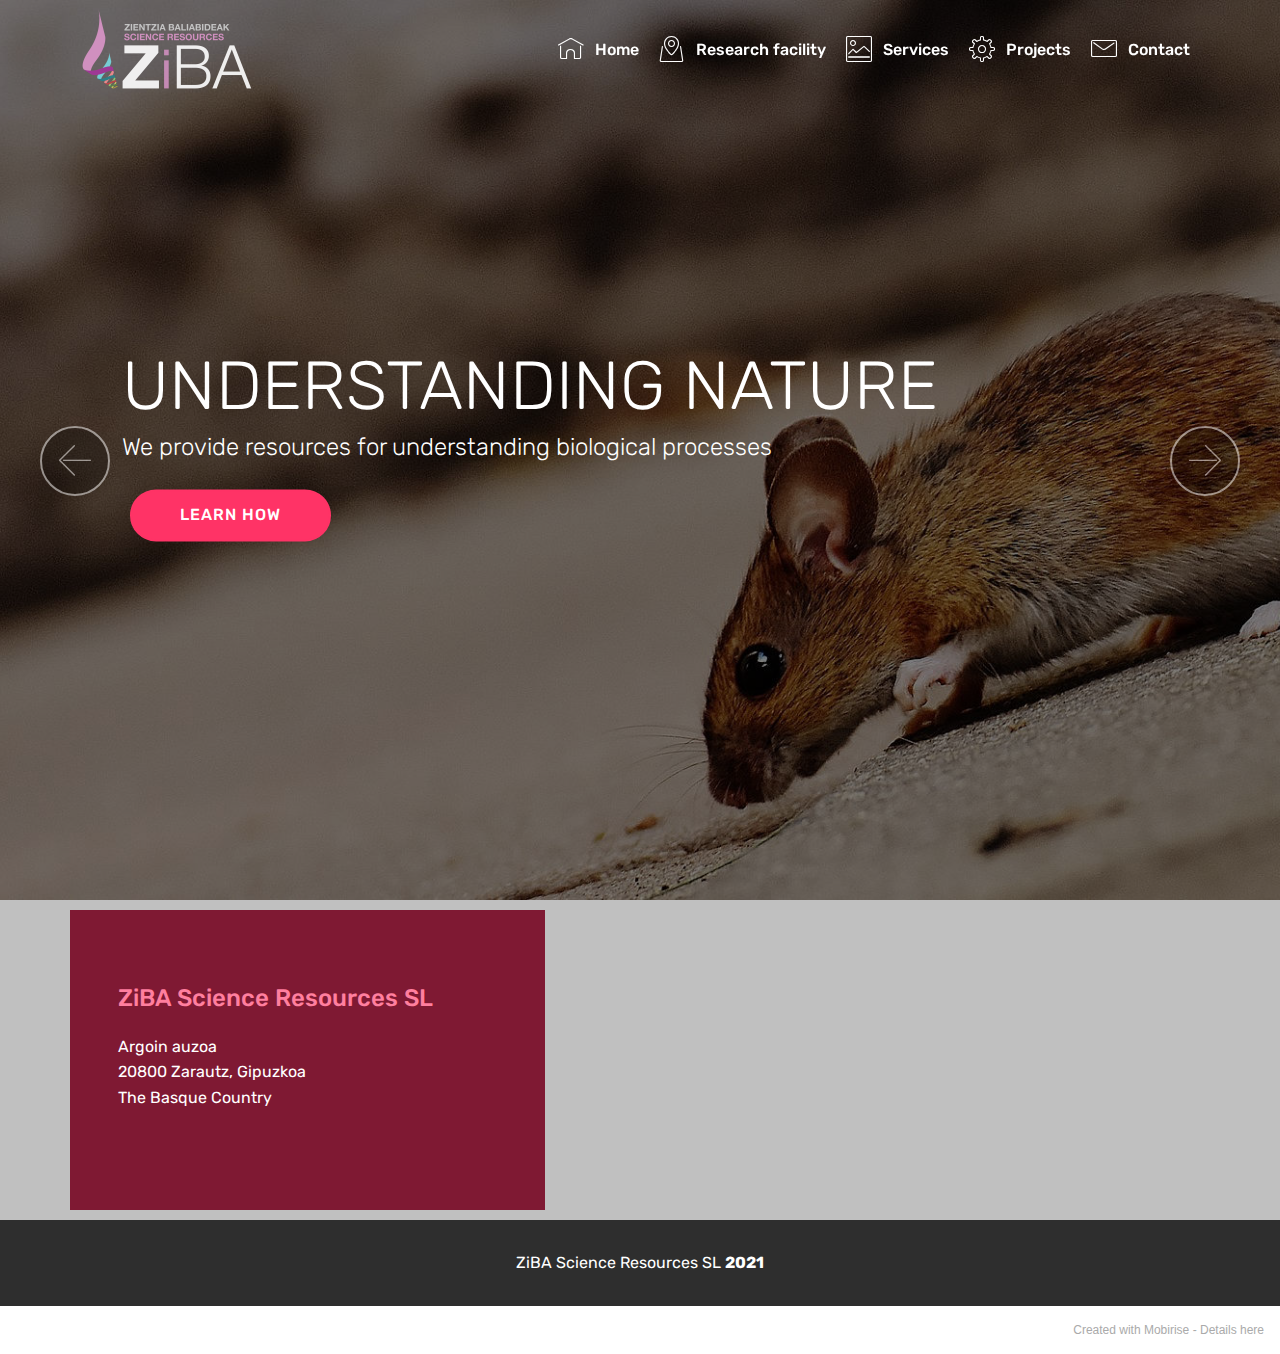
==== index.html @ 50773ea1 "First commit" ====
<!DOCTYPE html>
<html  >
<head>
  <!-- Site made with Mobirise Website Builder v5.5.2, https://mobirise.com -->
  <meta charset="UTF-8">
  <meta http-equiv="X-UA-Compatible" content="IE=edge">
  <meta name="generator" content="Mobirise v5.5.2, mobirise.com">
  <meta name="viewport" content="width=device-width, initial-scale=1, minimum-scale=1">
  <link rel="shortcut icon" href="assets/images/logo-zuria-1-348x166.png" type="image/x-icon">
  <meta name="description" content="">
  
  
  <title>Home</title>
  <link rel="stylesheet" href="assets/web/assets/mobirise-icons/mobirise-icons.css">
  <link rel="stylesheet" href="assets/bootstrap/css/bootstrap.min.css">
  <link rel="stylesheet" href="assets/bootstrap/css/bootstrap-grid.min.css">
  <link rel="stylesheet" href="assets/bootstrap/css/bootstrap-reboot.min.css">
  <link rel="stylesheet" href="assets/tether/tether.min.css">
  <link rel="stylesheet" href="assets/dropdown/css/style.css">
  <link rel="stylesheet" href="assets/socicon/css/styles.css">
  <link rel="stylesheet" href="assets/theme/css/style.css">
  <link rel="preload" href="https://fonts.googleapis.com/css?family=Rubik:300,400,500,600,700,800,900,300i,400i,500i,600i,700i,800i,900i&display=swap" as="style" onload="this.onload=null;this.rel='stylesheet'">
  <noscript><link rel="stylesheet" href="https://fonts.googleapis.com/css?family=Rubik:300,400,500,600,700,800,900,300i,400i,500i,600i,700i,800i,900i&display=swap"></noscript>
  <link rel="preload" as="style" href="assets/mobirise/css/mbr-additional.css"><link rel="stylesheet" href="assets/mobirise/css/mbr-additional.css" type="text/css">
  
  
  
  
</head>
<body>

<!-- Analytics -->
<!-- Global site tag (gtag.js) - Google Analytics -->
<script async src="https://www.googletagmanager.com/gtag/js?id=UA-2417707-12"></script>
<script>
  window.dataLayer = window.dataLayer || [];
  function gtag(){dataLayer.push(arguments);}
  gtag('js', new Date());

  gtag('config', 'UA-2417707-12');
</script>
<!-- /Analytics -->


  
  <section class="menu cid-rLK4bLpRBN" once="menu" id="menu1-3">

    

    <nav class="navbar navbar-expand beta-menu navbar-dropdown align-items-center navbar-fixed-top navbar-toggleable-sm bg-color transparent">
        <button class="navbar-toggler navbar-toggler-right" type="button" data-toggle="collapse" data-target="#navbarSupportedContent" aria-controls="navbarSupportedContent" aria-expanded="false" aria-label="Toggle navigation">
            <div class="hamburger">
                <span></span>
                <span></span>
                <span></span>
                <span></span>
            </div>
        </button>
        <div class="menu-logo">
            <div class="navbar-brand">
                <span class="navbar-logo">
                    <a href="index.html">
                         <img src="assets/images/logo-zuria-1-348x166.png" alt="Mobirise" title="" style="height: 5.2rem;">
                    </a>
                </span>
                
            </div>
        </div>
        <div class="collapse navbar-collapse" id="navbarSupportedContent">
            <ul class="navbar-nav nav-dropdown nav-right" data-app-modern-menu="true"><li class="nav-item">
                    <a class="nav-link link text-white display-4" href="index.html">
                        <span class="mbri-home mbr-iconfont mbr-iconfont-btn"></span>
                        Home</a>
                </li><li class="nav-item">
                    <a class="nav-link link text-white display-4" href="facility.html"><span class="mbri-map-pin mbr-iconfont mbr-iconfont-btn"></span>
                        
                        Research facility</a>
                </li><li class="nav-item"><a class="nav-link link text-white display-4" href="services.html"><span class="mbri-photo mbr-iconfont mbr-iconfont-btn"></span>
                        
                        Services</a></li><li class="nav-item"><a class="nav-link link text-white display-4" href="projects.html"><span class="mbri-setting3 mbr-iconfont mbr-iconfont-btn"></span>
                        
                        Projects</a></li><li class="nav-item"><a class="nav-link link text-white display-4" href="contact.html"><span class="mbri-letter mbr-iconfont mbr-iconfont-btn"></span>
                        
                        Contact</a></li></ul>
            
        </div>
    </nav>
</section>

<section class="carousel slide cid-sarHE4DyPq" data-interval="false" id="slider1-5">

    

    <div class="full-screen"><div class="mbr-slider slide carousel" data-keyboard="false" data-bs-keyboard="false" data-ride="false" data-bs-ride="false" data-interval="8000" data-bs-interval="8000" data-bs-pause="true" data-pause="true"><div class="carousel-inner" role="listbox"><div class="carousel-item slider-fullscreen-image active" data-bg-video-slide="false" style="background-image: url(assets/images/mbr-1920x934.jpg);"><div class="container container-slide"><div class="image_wrapper"><div class="mbr-overlay"></div><img src="assets/images/mbr-1920x934.jpg" alt="" title=""><div class="carousel-caption justify-content-center"><div class="col-10 align-left"><h2 class="mbr-fonts-style display-1">UNDERSTANDING NATURE</h2><p class="lead mbr-text mbr-fonts-style display-5">We provide resources for understanding biological processes</p><div class="mbr-section-btn" buttons="0"><a class="btn display-4 btn-secondary" href="projects.html">LEARN HOW</a> </div></div></div></div></div></div><div class="carousel-item slider-fullscreen-image" data-bg-video-slide="false" style="background-image: url(assets/images/mbr-1920x1178.jpg);"><div class="container container-slide"><div class="image_wrapper"><div class="mbr-overlay"></div><img src="assets/images/mbr-1920x1178.jpg" alt="" title=""><div class="carousel-caption justify-content-center"><div class="col-10 align-left"><h2 class="mbr-fonts-style display-1">CONSERVING BIODIVERSITY</h2><p class="lead mbr-text mbr-fonts-style display-5">We develop solutions to improve nature management practices</p><div class="mbr-section-btn" buttons="0"><a class="btn display-4 btn-primary" href="projects.html">LEARN HOW</a> </div></div></div></div></div></div><div class="carousel-item slider-fullscreen-image" data-bg-video-slide="false" style="background-image: url(assets/images/mbr-1920x1280.jpg);"><div class="container container-slide"><div class="image_wrapper"><div class="mbr-overlay"></div><img src="assets/images/mbr-1920x1280.jpg" alt="" title=""><div class="carousel-caption justify-content-center"><div class="col-10 align-left"><h2 class="mbr-fonts-style display-1">ADDRESSING GLOBAL CHALLENGES</h2><p class="lead mbr-text mbr-fonts-style display-5">We research to find novel solutions to address societal priorities&nbsp;</p><div class="mbr-section-btn" buttons="0"><a class="btn display-4 btn-success" href="projects.html">LEARN HOW</a> </div></div></div></div></div></div></div><a data-app-prevent-settings="" class="carousel-control carousel-control-prev" role="button" data-slide="prev" data-bs-slide="prev" href="#slider1-5"><span aria-hidden="true" class="mbri-left mbr-iconfont"></span><span class="sr-only visually-hidden">Previous</span></a><a data-app-prevent-settings="" class="carousel-control carousel-control-next" role="button" data-slide="next" data-bs-slide="next" href="#slider1-5"><span aria-hidden="true" class="mbri-right mbr-iconfont"></span><span class="sr-only visually-hidden">Next</span></a></div></div>

</section>

<section class="contacts4 cid-sasXMfZboH" id="contacts4-v">

    

    <div class="main_wrapper">
        <div class="b_wrapper">
            <div class="container">
                <div class="row">
                    <div class="col-12 col-md-5 p-0">
                        <div class="block p-5">
                            <div class="block_wrapper">
                                <h4 class="align-left mbr-fonts-style pb-4 m-0 display-5">ZiBA Science Resources SL</h4>
                                <p class="mbr-text align-left mbr-fonts-style pb-4 m-0 display-7">Argoin auzoa<br>20800 Zarautz, Gipuzkoa<br>The Basque Country</p>
                                
                            </div>
                        </div>
                    </div>
                </div>
            </div>
        </div>
        <!--Map-->
        <div class="google-map"><iframe frameborder="0" style="border:0" src="https://snazzymaps.com/embed/260809" allowfullscreen=""></iframe></div>
    </div>
</section>

<section once="footers" class="cid-rLK3A99JQ7" id="footer7-0">

    

    

    <div class="container">
        <div class="media-container-row align-center mbr-white">
            
            
            <div class="row row-copirayt">
                <p class="mbr-text mb-0 mbr-fonts-style mbr-white align-center display-7">ZiBA Science Resources SL&nbsp;<strong>2021</strong></p>
            </div>
        </div>
    </div>
</section><section style="background-color: #fff; font-family: -apple-system, BlinkMacSystemFont, 'Segoe UI', 'Roboto', 'Helvetica Neue', Arial, sans-serif; color:#aaa; font-size:12px; padding: 0; align-items: center; display: flex;"><a href="https://mobirise.site/i" style="flex: 1 1; height: 3rem; padding-left: 1rem;"></a><p style="flex: 0 0 auto; margin:0; padding-right:1rem;">Created with Mobirise - <a href="https://mobirise.site/m" style="color:#aaa;">Details here</a></p></section><script src="assets/popper/popper.min.js"></script>  <script src="assets/web/assets/jquery/jquery.min.js"></script>  <script src="assets/bootstrap/js/bootstrap.min.js"></script>  <script src="assets/tether/tether.min.js"></script>  <script src="assets/smoothscroll/smooth-scroll.js"></script>  <script src="assets/ytplayer/jquery.mb.ytplayer.min.js"></script>  <script src="assets/vimeoplayer/jquery.mb.vimeo_player.js"></script>  <script src="assets/bootstrapcarouselswipe/bootstrap-carousel-swipe.js"></script>  <script src="assets/dropdown/js/nav-dropdown.js"></script>  <script src="assets/dropdown/js/navbar-dropdown.js"></script>  <script src="assets/touchswipe/jquery.touch-swipe.min.js"></script>  <script src="assets/theme/js/script.js"></script>  <script src="assets/slidervideo/script.js"></script>  
  
  
</body>
</html>
---- assets/web/assets/mobirise-icons/mobirise-icons.css ----
@font-face {
  font-family: 'MobiriseIcons';
  src:  url('mobirise-icons.eot?spat4u');
  src:  url('mobirise-icons.eot?spat4u#iefix') format('embedded-opentype'),
    url('mobirise-icons.ttf?spat4u') format('truetype'),
    url('mobirise-icons.woff?spat4u') format('woff'),
    url('mobirise-icons.svg?spat4u#MobiriseIcons') format('svg');
  font-weight: normal;
  font-style: normal;
  font-display: swap;
}

[class^="mbri-"], [class*=" mbri-"] {
  /* use !important to prevent issues with browser extensions that change fonts */
  font-family: MobiriseIcons !important;
  speak: none;
  font-style: normal;
  font-weight: normal;
  font-variant: normal;
  text-transform: none;
  line-height: 1;

  /* Better Font Rendering =========== */
  -webkit-font-smoothing: antialiased;
  -moz-osx-font-smoothing: grayscale;
}

.mbri-add-submenu:before {
  content: "\e900";
}
.mbri-alert:before {
  content: "\e901";
}
.mbri-align-center:before {
  content: "\e902";
}
.mbri-align-justify:before {
  content: "\e903";
}
.mbri-align-left:before {
  content: "\e904";
}
.mbri-align-right:before {
  content: "\e905";
}
.mbri-android:before {
  content: "\e906";
}
.mbri-apple:before {
  content: "\e907";
}
.mbri-arrow-down:before {
  content: "\e908";
}
.mbri-arrow-next:before {
  content: "\e909";
}
.mbri-arrow-prev:before {
  content: "\e90a";
}
.mbri-arrow-up:before {
  content: "\e90b";
}
.mbri-bold:before {
  content: "\e90c";
}
.mbri-bookmark:before {
  content: "\e90d";
}
.mbri-bootstrap:before {
  content: "\e90e";
}
.mbri-briefcase:before {
  content: "\e90f";
}
.mbri-browse:before {
  content: "\e910";
}
.mbri-bulleted-list:before {
  content: "\e911";
}
.mbri-calendar:before {
  content: "\e912";
}
.mbri-camera:before {
  content: "\e913";
}
.mbri-cart-add:before {
  content: "\e914";
}
.mbri-cart-full:before {
  content: "\e915";
}
.mbri-cash:before {
  content: "\e916";
}
.mbri-change-style:before {
  content: "\e917";
}
.mbri-chat:before {
  content: "\e918";
}
.mbri-clock:before {
  content: "\e919";
}
.mbri-close:before {
  content: "\e91a";
}
.mbri-cloud:before {
  content: "\e91b";
}
.mbri-code:before {
  content: "\e91c";
}
.mbri-contact-form:before {
  content: "\e91d";
}
.mbri-credit-card:before {
  content: "\e91e";
}
.mbri-cursor-click:before {
  content: "\e91f";
}
.mbri-cust-feedback:before {
  content: "\e920";
}
.mbri-database:before {
  content: "\e921";
}
.mbri-delivery:before {
  content: "\e922";
}
.mbri-desktop:before {
  content: "\e923";
}
.mbri-devices:before {
  content: "\e924";
}
.mbri-down:before {
  content: "\e925";
}
.mbri-download:before {
  content: "\e989";
}
.mbri-drag-n-drop:before {
  content: "\e927";
}
.mbri-drag-n-drop2:before {
  content: "\e928";
}
.mbri-edit:before {
  content: "\e929";
}
.mbri-edit2:before {
  content: "\e92a";
}
.mbri-error:before {
  content: "\e92b";
}
.mbri-extension:before {
  content: "\e92c";
}
.mbri-features:before {
  content: "\e92d";
}
.mbri-file:before {
  content: "\e92e";
}
.mbri-flag:before {
  content: "\e92f";
}
.mbri-folder:before {
  content: "\e930";
}
.mbri-gift:before {
  content: "\e931";
}
.mbri-github:before {
  content: "\e932";
}
.mbri-globe:before {
  content: "\e933";
}
.mbri-globe-2:before {
  content: "\e934";
}
.mbri-growing-chart:before {
  content: "\e935";
}
.mbri-hearth:before {
  content: "\e936";
}
.mbri-help:before {
  content: "\e937";
}
.mbri-home:before {
  content: "\e938";
}
.mbri-hot-cup:before {
  content: "\e939";
}
.mbri-idea:before {
  content: "\e93a";
}
.mbri-image-gallery:before {
  content: "\e93b";
}
.mbri-image-slider:before {
  content: "\e93c";
}
.mbri-info:before {
  content: "\e93d";
}
.mbri-italic:before {
  content: "\e93e";
}
.mbri-key:before {
  content: "\e93f";
}
.mbri-laptop:before {
  content: "\e940";
}
.mbri-layers:before {
  content: "\e941";
}
.mbri-left-right:before {
  content: "\e942";
}
.mbri-left:before {
  content: "\e943";
}
.mbri-letter:before {
  content: "\e944";
}
.mbri-like:before {
  content: "\e945";
}
.mbri-link:before {
  content: "\e946";
}
.mbri-lock:before {
  content: "\e947";
}
.mbri-login:before {
  content: "\e948";
}
.mbri-logout:before {
  content: "\e949";
}
.mbri-magic-stick:before {
  content: "\e94a";
}
.mbri-map-pin:before {
  content: "\e94b";
}
.mbri-menu:before {
  content: "\e94c";
}
.mbri-mobile:before {
  content: "\e94d";
}
.mbri-mobile2:before {
  content: "\e94e";
}
.mbri-mobirise:before {
  content: "\e94f";
}
.mbri-more-horizontal:before {
  content: "\e950";
}
.mbri-more-vertical:before {
  content: "\e951";
}
.mbri-music:before {
  content: "\e952";
}
.mbri-new-file:before {
  content: "\e953";
}
.mbri-numbered-list:before {
  content: "\e954";
}
.mbri-opened-folder:before {
  content: "\e955";
}
.mbri-pages:before {
  content: "\e956";
}
.mbri-paper-plane:before {
  content: "\e957";
}
.mbri-paperclip:before {
  content: "\e958";
}
.mbri-photo:before {
  content: "\e959";
}
.mbri-photos:before {
  content: "\e95a";
}
.mbri-pin:before {
  content: "\e95b";
}
.mbri-play:before {
  content: "\e95c";
}
.mbri-plus:before {
  content: "\e95d";
}
.mbri-preview:before {
  content: "\e95e";
}
.mbri-print:before {
  content: "\e95f";
}
.mbri-protect:before {
  content: "\e960";
}
.mbri-question:before {
  content: "\e961";
}
.mbri-quote-left:before {
  content: "\e962";
}
.mbri-quote-right:before {
  content: "\e963";
}
.mbri-refresh:before {
  content: "\e964";
}
.mbri-responsive:before {
  content: "\e965";
}
.mbri-right:before {
  content: "\e966";
}
.mbri-rocket:before {
  content: "\e967";
}
.mbri-sad-face:before {
  content: "\e968";
}
.mbri-sale:before {
  content: "\e969";
}
.mbri-save:before {
  content: "\e96a";
}
.mbri-search:before {
  content: "\e96b";
}
.mbri-setting:before {
  content: "\e96c";
}
.mbri-setting2:before {
  content: "\e96d";
}
.mbri-setting3:before {
  content: "\e96e";
}
.mbri-share:before {
  content: "\e96f";
}
.mbri-shopping-bag:before {
  content: "\e970";
}
.mbri-shopping-basket:before {
  content: "\e971";
}
.mbri-shopping-cart:before {
  content: "\e972";
}
.mbri-sites:before {
  content: "\e973";
}
.mbri-smile-face:before {
  content: "\e974";
}
.mbri-speed:before {
  content: "\e975";
}
.mbri-star:before {
  content: "\e976";
}
.mbri-success:before {
  content: "\e977";
}
.mbri-sun:before {
  content: "\e978";
}
.mbri-sun2:before {
  content: "\e979";
}
.mbri-tablet:before {
  content: "\e97a";
}
.mbri-tablet-vertical:before {
  content: "\e97b";
}
.mbri-target:before {
  content: "\e97c";
}
.mbri-timer:before {
  content: "\e97d";
}
.mbri-to-ftp:before {
  content: "\e97e";
}
.mbri-to-local-drive:before {
  content: "\e97f";
}
.mbri-touch-swipe:before {
  content: "\e980";
}
.mbri-touch:before {
  content: "\e981";
}
.mbri-trash:before {
  content: "\e982";
}
.mbri-underline:before {
  content: "\e983";
}
.mbri-unlink:before {
  content: "\e984";
}
.mbri-unlock:before {
  content: "\e985";
}
.mbri-up-down:before {
  content: "\e986";
}
.mbri-up:before {
  content: "\e987";
}
.mbri-update:before {
  content: "\e988";
}
.mbri-upload:before {
 content: "\e926"; 
}
.mbri-user:before {
  content: "\e98a";
}
.mbri-user2:before {
  content: "\e98b";
}
.mbri-users:before {
  content: "\e98c";
}
.mbri-video:before {
  content: "\e98d";
}
.mbri-video-play:before {
  content: "\e98e";
}
.mbri-watch:before {
  content: "\e98f";
}
.mbri-website-theme:before {
  content: "\e990";
}
.mbri-wifi:before {
  content: "\e991";
}
.mbri-windows:before {
  content: "\e992";
}
.mbri-zoom-out:before {
  content: "\e993";
}
.mbri-redo:before {
  content: "\e994";
}
.mbri-undo:before {
  content: "\e995";
}
---- assets/dropdown/css/style.css ----
.navbar-dropdown {
  left: 0;
  padding: 0;
  position: absolute;
  right: 0;
  top: 0;
  transition: all 0.45s ease;
  z-index: 1030;
  background: #282828; }
  .navbar-dropdown .navbar-logo {
    margin-right: 0.8rem;
    transition: margin 0.3s ease-in-out;
    vertical-align: middle; }
    .navbar-dropdown .navbar-logo img {
      height: 3.125rem;
      transition: all 0.3s ease-in-out; }
    .navbar-dropdown .navbar-logo.mbr-iconfont {
      font-size: 3.125rem;
      line-height: 3.125rem; }
  .navbar-dropdown .navbar-caption {
    font-weight: 700;
    white-space: normal;
    vertical-align: -4px;
    line-height: 3.125rem !important; }
    .navbar-dropdown .navbar-caption, .navbar-dropdown .navbar-caption:hover {
      color: inherit;
      text-decoration: none; }
  .navbar-dropdown .mbr-iconfont + .navbar-caption {
    vertical-align: -1px; }
  .navbar-dropdown.navbar-fixed-top {
    position: fixed; }
  .navbar-dropdown .navbar-brand span {
    vertical-align: -4px; }
  .navbar-dropdown.bg-color.transparent {
    background: none; }
  .navbar-dropdown.navbar-short .navbar-brand {
    padding: 0.625rem 0; }
    .navbar-dropdown.navbar-short .navbar-brand span {
      vertical-align: -1px; }
  .navbar-dropdown.navbar-short .navbar-caption {
    line-height: 2.375rem !important;
    vertical-align: -2px; }
  .navbar-dropdown.navbar-short .navbar-logo {
    margin-right: 0.5rem; }
    .navbar-dropdown.navbar-short .navbar-logo img {
      height: 2.375rem; }
    .navbar-dropdown.navbar-short .navbar-logo.mbr-iconfont {
      font-size: 2.375rem;
      line-height: 2.375rem; }
  .navbar-dropdown.navbar-short .mbr-table-cell {
    height: 3.625rem; }
  .navbar-dropdown .navbar-close {
    left: 0.6875rem;
    position: fixed;
    top: 0.75rem;
    z-index: 1000; }
  .navbar-dropdown .hamburger-icon {
    content: "";
    display: inline-block;
    vertical-align: middle;
    width: 16px;
    -webkit-box-shadow: 0 -6px 0 1px #282828,0 0 0 1px #282828,0 6px 0 1px #282828;
    -moz-box-shadow: 0 -6px 0 1px #282828,0 0 0 1px #282828,0 6px 0 1px #282828;
    box-shadow: 0 -6px 0 1px #282828,0 0 0 1px #282828,0 6px 0 1px #282828; }

.dropdown-menu .dropdown-toggle[data-toggle="dropdown-submenu"]::after {
  border-bottom: 0.35em solid transparent;
  border-left: 0.35em solid;
  border-right: 0;
  border-top: 0.35em solid transparent;
  margin-left: 0.3rem; }

.dropdown-menu .dropdown-item:focus {
  outline: 0; }

.nav-dropdown {
  font-size: 0.75rem;
  font-weight: 500;
  height: auto !important; }
  .nav-dropdown .nav-btn {
    padding-left: 1rem; }
  .nav-dropdown .link {
    margin: .667em 1.667em;
    font-weight: 500;
    padding: 0;
    transition: color .2s ease-in-out; }
    .nav-dropdown .link.dropdown-toggle {
      margin-right: 2.583em; }
      .nav-dropdown .link.dropdown-toggle::after {
        margin-left: .25rem;
        border-top: 0.35em solid;
        border-right: 0.35em solid transparent;
        border-left: 0.35em solid transparent;
        border-bottom: 0; }
      .nav-dropdown .link.dropdown-toggle[aria-expanded="true"] {
        margin: 0;
        padding: 0.667em 3.263em  0.667em 1.667em; }
  .nav-dropdown .link::after,
  .nav-dropdown .dropdown-item::after {
    color: inherit; }
  .nav-dropdown .btn {
    font-size: 0.75rem;
    font-weight: 700;
    letter-spacing: 0;
    margin-bottom: 0;
    padding-left: 1.25rem;
    padding-right: 1.25rem; }
  .nav-dropdown .dropdown-menu {
    border-radius: 0;
    border: 0;
    left: 0;
    margin: 0;
    padding-bottom: 1.25rem;
    padding-top: 1.25rem;
    position: relative; }
  .nav-dropdown .dropdown-submenu {
    margin-left: 0.125rem;
    top: 0; }
  .nav-dropdown .dropdown-item {
    font-weight: 500;
    line-height: 2;
    padding: 0.3846em 4.615em 0.3846em 1.5385em;
    position: relative;
    transition: color .2s ease-in-out, background-color .2s ease-in-out; }
    .nav-dropdown .dropdown-item::after {
      margin-top: -0.3077em;
      position: absolute;
      right: 1.1538em;
      top: 50%; }
    .nav-dropdown .dropdown-item:focus, .nav-dropdown .dropdown-item:hover {
      background: none; }

@media (max-width: 767px) {
  .nav-dropdown.navbar-toggleable-sm {
    bottom: 0;
    display: none;
    left: 0;
    overflow-x: hidden;
    position: fixed;
    top: 0;
    transform: translateX(-100%);
    -ms-transform: translateX(-100%);
    -webkit-transform: translateX(-100%);
    width: 18.75rem;
    z-index: 999; } }
.nav-dropdown.navbar-toggleable-xl {
  bottom: 0;
  display: none;
  left: 0;
  overflow-x: hidden;
  position: fixed;
  top: 0;
  transform: translateX(-100%);
  -ms-transform: translateX(-100%);
  -webkit-transform: translateX(-100%);
  width: 18.75rem;
  z-index: 999; }

.nav-dropdown-sm {
  display: block !important;
  overflow-x: hidden;
  overflow: auto;
  padding-top: 3.875rem; }
  .nav-dropdown-sm::after {
    content: "";
    display: block;
    height: 3rem;
    width: 100%; }
  .nav-dropdown-sm.collapse.in ~ .navbar-close {
    display: block !important; }
  .nav-dropdown-sm.collapsing, .nav-dropdown-sm.collapse.in {
    transform: translateX(0);
    -ms-transform: translateX(0);
    -webkit-transform: translateX(0);
    transition: all 0.25s ease-out;
    -webkit-transition: all 0.25s ease-out;
    background: #282828; }
  .nav-dropdown-sm.collapsing[aria-expanded="false"] {
    transform: translateX(-100%);
    -ms-transform: translateX(-100%);
    -webkit-transform: translateX(-100%); }
  .nav-dropdown-sm .nav-item {
    display: block;
    margin-left: 0 !important;
    padding-left: 0; }
  .nav-dropdown-sm .link,
  .nav-dropdown-sm .dropdown-item {
    border-top: 1px dotted rgba(255, 255, 255, 0.1);
    font-size: 0.8125rem;
    line-height: 1.6;
    margin: 0 !important;
    padding: 0.875rem 2.4rem 0.875rem 1.5625rem !important;
    position: relative;
    white-space: normal; }
    .nav-dropdown-sm .link:focus, .nav-dropdown-sm .link:hover,
    .nav-dropdown-sm .dropdown-item:focus,
    .nav-dropdown-sm .dropdown-item:hover {
      background: rgba(0, 0, 0, 0.2) !important;
      color: #c0a375; }
  .nav-dropdown-sm .nav-btn {
    position: relative;
    padding: 1.5625rem 1.5625rem 0 1.5625rem; }
    .nav-dropdown-sm .nav-btn::before {
      border-top: 1px dotted rgba(255, 255, 255, 0.1);
      content: "";
      left: 0;
      position: absolute;
      top: 0;
      width: 100%; }
    .nav-dropdown-sm .nav-btn + .nav-btn {
      padding-top: 0.625rem; }
      .nav-dropdown-sm .nav-btn + .nav-btn::before {
        display: none; }
  .nav-dropdown-sm .btn {
    padding: 0.625rem 0; }
  .nav-dropdown-sm .dropdown-toggle[data-toggle="dropdown-submenu"]::after {
    margin-left: .25rem;
    border-top: 0.35em solid;
    border-right: 0.35em solid transparent;
    border-left: 0.35em solid transparent;
    border-bottom: 0; }
  .nav-dropdown-sm .dropdown-toggle[data-toggle="dropdown-submenu"][aria-expanded="true"]::after {
    border-top: 0;
    border-right: 0.35em solid transparent;
    border-left: 0.35em solid transparent;
    border-bottom: 0.35em solid; }
  .nav-dropdown-sm .dropdown-menu {
    margin: 0;
    padding: 0;
    position: relative;
    top: 0;
    left: 0;
    width: 100%;
    border: 0;
    float: none;
    border-radius: 0;
    background: none; }
  .nav-dropdown-sm .dropdown-submenu {
    left: 100%;
    margin-left: 0.125rem;
    margin-top: -1.25rem;
    top: 0; }

.navbar-toggleable-sm .nav-dropdown .dropdown-menu {
  position: absolute; }

.navbar-toggleable-sm .nav-dropdown .dropdown-submenu {
  left: 100%;
  margin-left: 0.125rem;
  margin-top: -1.25rem;
  top: 0; }

.navbar-toggleable-sm.opened .nav-dropdown .dropdown-menu {
  position: relative; }

.navbar-toggleable-sm.opened .nav-dropdown .dropdown-submenu {
  left: 0;
  margin-left: 00rem;
  margin-top: 0rem;
  top: 0; }

.is-builder .nav-dropdown.collapsing {
  transition: none !important; }

/*# sourceMappingURL=style.css.map */
---- assets/socicon/css/styles.css ----
@charset "UTF-8";

@font-face {
  font-family: 'Socicon';
  src:  url('../fonts/socicon.eot');
  src:  url('../fonts/socicon.eot?#iefix') format('embedded-opentype'),
    url('../fonts/socicon.woff2') format('woff2'),
    url('../fonts/socicon.ttf') format('truetype'),
    url('../fonts/socicon.woff') format('woff'),
    url('../fonts/socicon.svg#socicon') format('svg');
  font-weight: normal;
  font-style: normal;
}

[data-icon]:before {
  font-family: "socicon" !important;
  content: attr(data-icon);
  font-style: normal !important;
  font-weight: normal !important;
  font-variant: normal !important;
  text-transform: none !important;
  speak: none;
  line-height: 1;
  -webkit-font-smoothing: antialiased;
  -moz-osx-font-smoothing: grayscale;
}

[class^="socicon-"], [class*=" socicon-"] {
  /* use !important to prevent issues with browser extensions that change fonts */
  font-family: 'Socicon' !important;
  speak: none;
  font-style: normal;
  font-weight: normal;
  font-variant: normal;
  text-transform: none;
  line-height: 1;

  /* Better Font Rendering =========== */
  -webkit-font-smoothing: antialiased;
  -moz-osx-font-smoothing: grayscale;
}

.socicon-eitaa:before {
  content: "\e97c";
}
.socicon-soroush:before {
  content: "\e97d";
}
.socicon-bale:before {
  content: "\e97e";
}
.socicon-zazzle:before {
  content: "\e97b";
}
.socicon-society6:before {
  content: "\e97a";
}
.socicon-redbubble:before {
  content: "\e979";
}
.socicon-avvo:before {
  content: "\e978";
}
.socicon-stitcher:before {
  content: "\e977";
}
.socicon-googlehangouts:before {
  content: "\e974";
}
.socicon-dlive:before {
  content: "\e975";
}
.socicon-vsco:before {
  content: "\e976";
}
.socicon-flipboard:before {
  content: "\e973";
}
.socicon-ubuntu:before {
  content: "\e958";
}
.socicon-artstation:before {
  content: "\e959";
}
.socicon-invision:before {
  content: "\e95a";
}
.socicon-torial:before {
  content: "\e95b";
}
.socicon-collectorz:before {
  content: "\e95c";
}
.socicon-seenthis:before {
  content: "\e95d";
}
.socicon-googleplaymusic:before {
  content: "\e95e";
}
.socicon-debian:before {
  content: "\e95f";
}
.socicon-filmfreeway:before {
  content: "\e960";
}
.socicon-gnome:before {
  content: "\e961";
}
.socicon-itchio:before {
  content: "\e962";
}
.socicon-jamendo:before {
  content: "\e963";
}
.socicon-mix:before {
  content: "\e964";
}
.socicon-sharepoint:before {
  content: "\e965";
}
.socicon-tinder:before {
  content: "\e966";
}
.socicon-windguru:before {
  content: "\e967";
}
.socicon-cdbaby:before {
  content: "\e968";
}
.socicon-elementaryos:before {
  content: "\e969";
}
.socicon-stage32:before {
  content: "\e96a";
}
.socicon-tiktok:before {
  content: "\e96b";
}
.socicon-gitter:before {
  content: "\e96c";
}
.socicon-letterboxd:before {
  content: "\e96d";
}
.socicon-threema:before {
  content: "\e96e";
}
.socicon-splice:before {
  content: "\e96f";
}
.socicon-metapop:before {
  content: "\e970";
}
.socicon-naver:before {
  content: "\e971";
}
.socicon-remote:before {
  content: "\e972";
}
.socicon-internet:before {
  content: "\e957";
}
.socicon-moddb:before {
  content: "\e94b";
}
.socicon-indiedb:before {
  content: "\e94c";
}
.socicon-traxsource:before {
  content: "\e94d";
}
.socicon-gamefor:before {
  content: "\e94e";
}
.socicon-pixiv:before {
  content: "\e94f";
}
.socicon-myanimelist:before {
  content: "\e950";
}
.socicon-blackberry:before {
  content: "\e951";
}
.socicon-wickr:before {
  content: "\e952";
}
.socicon-spip:before {
  content: "\e953";
}
.socicon-napster:before {
  content: "\e954";
}
.socicon-beatport:before {
  content: "\e955";
}
.socicon-hackerone:before {
  content: "\e956";
}
.socicon-hackernews:before {
  content: "\e946";
}
.socicon-smashwords:before {
  content: "\e947";
}
.socicon-kobo:before {
  content: "\e948";
}
.socicon-bookbub:before {
  content: "\e949";
}
.socicon-mailru:before {
  content: "\e94a";
}
.socicon-gitlab:before {
  content: "\e945";
}
.socicon-instructables:before {
  content: "\e944";
}
.socicon-portfolio:before {
  content: "\e943";
}
.socicon-codered:before {
  content: "\e940";
}
.socicon-origin:before {
  content: "\e941";
}
.socicon-nextdoor:before {
  content: "\e942";
}
.socicon-udemy:before {
  content: "\e93f";
}
.socicon-livemaster:before {
  content: "\e93e";
}
.socicon-crunchbase:before {
  content: "\e93b";
}
.socicon-homefy:before {
  content: "\e93c";
}
.socicon-calendly:before {
  content: "\e93d";
}
.socicon-realtor:before {
  content: "\e90f";
}
.socicon-tidal:before {
  content: "\e910";
}
.socicon-qobuz:before {
  content: "\e911";
}
.socicon-natgeo:before {
  content: "\e912";
}
.socicon-mastodon:before {
  content: "\e913";
}
.socicon-unsplash:before {
  content: "\e914";
}
.socicon-homeadvisor:before {
  content: "\e915";
}
.socicon-angieslist:before {
  content: "\e916";
}
.socicon-codepen:before {
  content: "\e917";
}
.socicon-slack:before {
  content: "\e918";
}
.socicon-openaigym:before {
  content: "\e919";
}
.socicon-logmein:before {
  content: "\e91a";
}
.socicon-fiverr:before {
  content: "\e91b";
}
.socicon-gotomeeting:before {
  content: "\e91c";
}
.socicon-aliexpress:before {
  content: "\e91d";
}
.socicon-guru:before {
  content: "\e91e";
}
.socicon-appstore:before {
  content: "\e91f";
}
.socicon-homes:before {
  content: "\e920";
}
.socicon-zoom:before {
  content: "\e921";
}
.socicon-alibaba:before {
  content: "\e922";
}
.socicon-craigslist:before {
  content: "\e923";
}
.socicon-wix:before {
  content: "\e924";
}
.socicon-redfin:before {
  content: "\e925";
}
.socicon-googlecalendar:before {
  content: "\e926";
}
.socicon-shopify:before {
  content: "\e927";
}
.socicon-freelancer:before {
  content: "\e928";
}
.socicon-seedrs:before {
  content: "\e929";
}
.socicon-bing:before {
  content: "\e92a";
}
.socicon-doodle:before {
  content: "\e92b";
}
.socicon-bonanza:before {
  content: "\e92c";
}
.socicon-squarespace:before {
  content: "\e92d";
}
.socicon-toptal:before {
  content: "\e92e";
}
.socicon-gust:before {
  content: "\e92f";
}
.socicon-ask:before {
  content: "\e930";
}
.socicon-trulia:before {
  content: "\e931";
}
.socicon-loomly:before {
  content: "\e932";
}
.socicon-ghost:before {
  content: "\e933";
}
.socicon-upwork:before {
  content: "\e934";
}
.socicon-fundable:before {
  content: "\e935";
}
.socicon-booking:before {
  content: "\e936";
}
.socicon-googlemaps:before {
  content: "\e937";
}
.socicon-zillow:before {
  content: "\e938";
}
.socicon-niconico:before {
  content: "\e939";
}
.socicon-toneden:before {
  content: "\e93a";
}
.socicon-augment:before {
  content: "\e908";
}
.socicon-bitbucket:before {
  content: "\e909";
}
.socicon-fyuse:before {
  content: "\e90a";
}
.socicon-yt-gaming:before {
  content: "\e90b";
}
.socicon-sketchfab:before {
  content: "\e90c";
}
.socicon-mobcrush:before {
  content: "\e90d";
}
.socicon-microsoft:before {
  content: "\e90e";
}
.socicon-pandora:before {
  content: "\e907";
}
.socicon-messenger:before {
  content: "\e906";
}
.socicon-gamewisp:before {
  content: "\e905";
}
.socicon-bloglovin:before {
  content: "\e904";
}
.socicon-tunein:before {
  content: "\e903";
}
.socicon-gamejolt:before {
  content: "\e901";
}
.socicon-trello:before {
  content: "\e902";
}
.socicon-spreadshirt:before {
  content: "\e900";
}
.socicon-500px:before {
  content: "\e000";
}
.socicon-8tracks:before {
  content: "\e001";
}
.socicon-airbnb:before {
  content: "\e002";
}
.socicon-alliance:before {
  content: "\e003";
}
.socicon-amazon:before {
  content: "\e004";
}
.socicon-amplement:before {
  content: "\e005";
}
.socicon-android:before {
  content: "\e006";
}
.socicon-angellist:before {
  content: "\e007";
}
.socicon-apple:before {
  content: "\e008";
}
.socicon-appnet:before {
  content: "\e009";
}
.socicon-baidu:before {
  content: "\e00a";
}
.socicon-bandcamp:before {
  content: "\e00b";
}
.socicon-battlenet:before {
  content: "\e00c";
}
.socicon-mixer:before {
  content: "\e00d";
}
.socicon-bebee:before {
  content: "\e00e";
}
.socicon-bebo:before {
  content: "\e00f";
}
.socicon-behance:before {
  content: "\e010";
}
.socicon-blizzard:before {
  content: "\e011";
}
.socicon-blogger:before {
  content: "\e012";
}
.socicon-buffer:before {
  content: "\e013";
}
.socicon-chrome:before {
  content: "\e014";
}
.socicon-coderwall:before {
  content: "\e015";
}
.socicon-curse:before {
  content: "\e016";
}
.socicon-dailymotion:before {
  content: "\e017";
}
.socicon-deezer:before {
  content: "\e018";
}
.socicon-delicious:before {
  content: "\e019";
}
.socicon-deviantart:before {
  content: "\e01a";
}
.socicon-diablo:before {
  content: "\e01b";
}
.socicon-digg:before {
  content: "\e01c";
}
.socicon-discord:before {
  content: "\e01d";
}
.socicon-disqus:before {
  content: "\e01e";
}
.socicon-douban:before {
  content: "\e01f";
}
.socicon-draugiem:before {
  content: "\e020";
}
.socicon-dribbble:before {
  content: "\e021";
}
.socicon-drupal:before {
  content: "\e022";
}
.socicon-ebay:before {
  content: "\e023";
}
.socicon-ello:before {
  content: "\e024";
}
.socicon-endomodo:before {
  content: "\e025";
}
.socicon-envato:before {
  content: "\e026";
}
.socicon-etsy:before {
  content: "\e027";
}
.socicon-facebook:before {
  content: "\e028";
}
.socicon-feedburner:before {
  content: "\e029";
}
.socicon-filmweb:before {
  content: "\e02a";
}
.socicon-firefox:before {
  content: "\e02b";
}
.socicon-flattr:before {
  content: "\e02c";
}
.socicon-flickr:before {
  content: "\e02d";
}
.socicon-formulr:before {
  content: "\e02e";
}
.socicon-forrst:before {
  content: "\e02f";
}
.socicon-foursquare:before {
  content: "\e030";
}
.socicon-friendfeed:before {
  content: "\e031";
}
.socicon-github:before {
  content: "\e032";
}
.socicon-goodreads:before {
  content: "\e033";
}
.socicon-google:before {
  content: "\e034";
}
.socicon-googlescholar:before {
  content: "\e035";
}
.socicon-googlegroups:before {
  content: "\e036";
}
.socicon-googlephotos:before {
  content: "\e037";
}
.socicon-googleplus:before {
  content: "\e038";
}
.socicon-grooveshark:before {
  content: "\e039";
}
.socicon-hackerrank:before {
  content: "\e03a";
}
.socicon-hearthstone:before {
  content: "\e03b";
}
.socicon-hellocoton:before {
  content: "\e03c";
}
.socicon-heroes:before {
  content: "\e03d";
}
.socicon-smashcast:before {
  content: "\e03e";
}
.socicon-horde:before {
  content: "\e03f";
}
.socicon-houzz:before {
  content: "\e040";
}
.socicon-icq:before {
  content: "\e041";
}
.socicon-identica:before {
  content: "\e042";
}
.socicon-imdb:before {
  content: "\e043";
}
.socicon-instagram:before {
  content: "\e044";
}
.socicon-issuu:before {
  content: "\e045";
}
.socicon-istock:before {
  content: "\e046";
}
.socicon-itunes:before {
  content: "\e047";
}
.socicon-keybase:before {
  content: "\e048";
}
.socicon-lanyrd:before {
  content: "\e049";
}
.socicon-lastfm:before {
  content: "\e04a";
}
.socicon-line:before {
  content: "\e04b";
}
.socicon-linkedin:before {
  content: "\e04c";
}
.socicon-livejournal:before {
  content: "\e04d";
}
.socicon-lyft:before {
  content: "\e04e";
}
.socicon-macos:before {
  content: "\e04f";
}
.socicon-mail:before {
  content: "\e050";
}
.socicon-medium:before {
  content: "\e051";
}
.socicon-meetup:before {
  content: "\e052";
}
.socicon-mixcloud:before {
  content: "\e053";
}
.socicon-modelmayhem:before {
  content: "\e054";
}
.socicon-mumble:before {
  content: "\e055";
}
.socicon-myspace:before {
  content: "\e056";
}
.socicon-newsvine:before {
  content: "\e057";
}
.socicon-nintendo:before {
  content: "\e058";
}
.socicon-npm:before {
  content: "\e059";
}
.socicon-odnoklassniki:before {
  content: "\e05a";
}
.socicon-openid:before {
  content: "\e05b";
}
.socicon-opera:before {
  content: "\e05c";
}
.socicon-outlook:before {
  content: "\e05d";
}
.socicon-overwatch:before {
  content: "\e05e";
}
.socicon-patreon:before {
  content: "\e05f";
}
.socicon-paypal:before {
  content: "\e060";
}
.socicon-periscope:before {
  content: "\e061";
}
.socicon-persona:before {
  content: "\e062";
}
.socicon-pinterest:before {
  content: "\e063";
}
.socicon-play:before {
  content: "\e064";
}
.socicon-player:before {
  content: "\e065";
}
.socicon-playstation:before {
  content: "\e066";
}
.socicon-pocket:before {
  content: "\e067";
}
.socicon-qq:before {
  content: "\e068";
}
.socicon-quora:before {
  content: "\e069";
}
.socicon-raidcall:before {
  content: "\e06a";
}
.socicon-ravelry:before {
  content: "\e06b";
}
.socicon-reddit:before {
  content: "\e06c";
}
.socicon-renren:before {
  content: "\e06d";
}
.socicon-researchgate:before {
  content: "\e06e";
}
.socicon-residentadvisor:before {
  content: "\e06f";
}
.socicon-reverbnation:before {
  content: "\e070";
}
.socicon-rss:before {
  content: "\e071";
}
.socicon-sharethis:before {
  content: "\e072";
}
.socicon-skype:before {
  content: "\e073";
}
.socicon-slideshare:before {
  content: "\e074";
}
.socicon-smugmug:before {
  content: "\e075";
}
.socicon-snapchat:before {
  content: "\e076";
}
.socicon-songkick:before {
  content: "\e077";
}
.socicon-soundcloud:before {
  content: "\e078";
}
.socicon-spotify:before {
  content: "\e079";
}
.socicon-stackexchange:before {
  content: "\e07a";
}
.socicon-stackoverflow:before {
  content: "\e07b";
}
.socicon-starcraft:before {
  content: "\e07c";
}
.socicon-stayfriends:before {
  content: "\e07d";
}
.socicon-steam:before {
  content: "\e07e";
}
.socicon-storehouse:before {
  content: "\e07f";
}
.socicon-strava:before {
  content: "\e080";
}
.socicon-streamjar:before {
  content: "\e081";
}
.socicon-stumbleupon:before {
  content: "\e082";
}
.socicon-swarm:before {
  content: "\e083";
}
.socicon-teamspeak:before {
  content: "\e084";
}
.socicon-teamviewer:before {
  content: "\e085";
}
.socicon-technorati:before {
  content: "\e086";
}
.socicon-telegram:before {
  content: "\e087";
}
.socicon-tripadvisor:before {
  content: "\e088";
}
.socicon-tripit:before {
  content: "\e089";
}
.socicon-triplej:before {
  content: "\e08a";
}
.socicon-tumblr:before {
  content: "\e08b";
}
.socicon-twitch:before {
  content: "\e08c";
}
.socicon-twitter:before {
  content: "\e08d";
}
.socicon-uber:before {
  content: "\e08e";
}
.socicon-ventrilo:before {
  content: "\e08f";
}
.socicon-viadeo:before {
  content: "\e090";
}
.socicon-viber:before {
  content: "\e091";
}
.socicon-viewbug:before {
  content: "\e092";
}
.socicon-vimeo:before {
  content: "\e093";
}
.socicon-vine:before {
  content: "\e094";
}
.socicon-vkontakte:before {
  content: "\e095";
}
.socicon-warcraft:before {
  content: "\e096";
}
.socicon-wechat:before {
  content: "\e097";
}
.socicon-weibo:before {
  content: "\e098";
}
.socicon-whatsapp:before {
  content: "\e099";
}
.socicon-wikipedia:before {
  content: "\e09a";
}
.socicon-windows:before {
  content: "\e09b";
}
.socicon-wordpress:before {
  content: "\e09c";
}
.socicon-wykop:before {
  content: "\e09d";
}
.socicon-xbox:before {
  content: "\e09e";
}
.socicon-xing:before {
  content: "\e09f";
}
.socicon-yahoo:before {
  content: "\e0a0";
}
.socicon-yammer:before {
  content: "\e0a1";
}
.socicon-yandex:before {
  content: "\e0a2";
}
.socicon-yelp:before {
  content: "\e0a3";
}
.socicon-younow:before {
  content: "\e0a4";
}
.socicon-youtube:before {
  content: "\e0a5";
}
.socicon-zapier:before {
  content: "\e0a6";
}
.socicon-zerply:before {
  content: "\e0a7";
}
.socicon-zomato:before {
  content: "\e0a8";
}
.socicon-zynga:before {
  content: "\e0a9";
}
---- assets/theme/css/style.css ----
/*!
 * Mobirise v4 theme (https://mobirise.com/)
 * Copyright 2017 Mobirise
 */
section {
  background-color: #eeeeee;
}

.form-control:focus {
  box-shadow: none;
}

:focus {
  outline: none;
}

body {
  font-style: normal;
  line-height: 1.5;
}

section,
.container,
.container-fluid {
  position: relative;
  word-wrap: break-word;
}

a.mbr-iconfont:hover {
  text-decoration: none;
}

.article .lead p,
.article .lead ul,
.article .lead ol,
.article .lead pre,
.article .lead blockquote {
  margin-bottom: 0;
}

ul,
ol,
pre,
blockquote {
  margin-bottom: 2.3125rem;
}

pre {
  background: #f4f4f4;
  padding: 10px 24px;
  white-space: pre-wrap;
}

.inactive {
  -webkit-user-select: none;
  -moz-user-select: none;
  -ms-user-select: none;
  user-select: none;
  pointer-events: none;
  -webkit-user-drag: none;
  user-drag: none;
}

.mbr-section__comments .row {
  justify-content: center;
  -webkit-justify-content: center;
}

a {
  font-style: normal;
  font-weight: 400;
  cursor: pointer;
}

a, a:hover {
  text-decoration: none;
}

figure {
  margin-bottom: 0;
}

body {
  color: #232323;
}

h1,
h2,
h3,
h4,
h5,
h6,
.h1,
.h2,
.h3,
.h4,
.h5,
.h6,
.display-1,
.display-2,
.display-3,
.display-4 {
  line-height: 1;
  word-break: break-word;
  word-wrap: break-word;
}

.mbr-section-title {
  font-style: normal;
  line-height: 1.2;
}

.mbr-section-subtitle {
  line-height: 1.3;
}

.mbr-text {
  font-style: normal;
  line-height: 1.6;
}

b,
strong {
  font-weight: bold;
}

blockquote {
  padding: 10px 0 10px 20px;
  position: relative;
  border-left: 2px solid;
  border-color: #ff3366;
}

input:-webkit-autofill, input:-webkit-autofill:hover, input:-webkit-autofill:focus, input:-webkit-autofill:active {
  transition-delay: 9999s;
  transition-property: background-color, color;
}

textarea[type='hidden'] {
  display: none;
}

body {
  position: relative;
}

section {
  background-position: 50% 50%;
  background-repeat: no-repeat;
  background-size: cover;
}

section .mbr-background-video,
section .mbr-background-video-preview {
  position: absolute;
  bottom: 0;
  left: 0;
  right: 0;
  top: 0;
}

.hidden {
  visibility: hidden;
}

.mbr-z-index20 {
  z-index: 20;
}

/*! Base colors */
.mbr-white {
  color: #ffffff;
}

.mbr-black {
  color: #000000;
}

.mbr-bg-white {
  background-color: #ffffff;
}

.mbr-bg-black {
  background-color: #000000;
}

/*! Text-aligns */
.align-left {
  text-align: left;
}

.align-center {
  text-align: center;
}

.align-right {
  text-align: right;
}

@media (max-width: 767px) {
  .align-left,
  .align-center,
  .align-right,
  .mbr-section-btn,
  .mbr-section-title {
    text-align: center;
  }
}

/*! Font-weight  */
.mbr-light {
  font-weight: 300;
}

.mbr-regular {
  font-weight: 400;
}

.mbr-semibold {
  font-weight: 500;
}

.mbr-bold {
  font-weight: 700;
}

/*! Media  */
.media-size-item {
  -moz-flex: 1 1 auto;
  -o-flex: 1 1 auto;
  flex: 1 1 auto;
}

.media-content {
  flex-basis: 100%;
}

.media-container-row {
  display: flex;
  flex-direction: row;
  flex-wrap: wrap;
  justify-content: center;
  align-content: center;
  align-items: start;
}

.media-container-row .media-size-item {
  width: 400px;
}

.media-container-column {
  display: flex;
  flex-direction: column;
  flex-wrap: wrap;
  justify-content: center;
  align-content: center;
  align-items: stretch;
}

.media-container-column > * {
  width: 100%;
}

@media (min-width: 992px) {
  .media-container-row {
    flex-wrap: nowrap;
  }
}

figure {
  overflow: hidden;
}

figure[mbr-media-size] {
  transition: width 0.1s;
}

.mbr-figure img,
.mbr-figure iframe {
  display: block;
  width: 100%;
}

.card {
  background-color: transparent;
  border: none;
}

.card-box {
  width: 100%;
}

.card-img {
  text-align: center;
  flex-shrink: 0;
  -webkit-flex-shrink: 0;
}

.media {
  max-width: 100%;
  margin: 0 auto;
}

.mbr-figure {
  -ms-grid-row-align: center;
  align-self: center;
}

.media-container > div {
  max-width: 100%;
}

.mbr-figure img,
.card-img img {
  width: 100%;
}

@media (max-width: 991px) {
  .media-size-item {
    width: auto !important;
  }
  .media {
    width: auto;
  }
  .mbr-figure {
    width: 100% !important;
  }
}

/*! Buttons */
.btn {
  font-weight: 500;
  border-width: 2px;
  font-style: normal;
  letter-spacing: 1px;
  margin: .4rem .8rem;
  white-space: normal;
  transition: all .3s ease-in-out;
  display: inline-flex;
  align-items: center;
  justify-content: center;
  word-break: break-word;
  -webkit-align-items: center;
  -webkit-justify-content: center;
  display: -webkit-inline-flex;
}

.btn-sm {
  font-weight: 500;
  letter-spacing: 1px;
  transition: all .3s ease-in-out;
}

.btn-md {
  font-weight: 500;
  letter-spacing: 1px;
  margin: .4rem .8rem !important;
  transition: all .3s ease-in-out;
}

.btn-lg {
  font-weight: 500;
  letter-spacing: 1px;
  margin: .4rem .8rem !important;
  transition: all .3s ease-in-out;
}

.mbr-section-btn {
  margin-left: -0.25rem;
  margin-right: -0.25rem;
  font-size: 0;
}

nav .mbr-section-btn {
  margin-left: 0rem;
  margin-right: 0rem;
}

.btn-form {
  border-radius: 0;
}

.btn-form:hover {
  cursor: pointer;
}

/*! Btn icon margin */
.btn .mbr-iconfont,
.btn.btn-sm .mbr-iconfont {
  cursor: pointer;
  margin-right: 0.5rem;
}

.btn.btn-md .mbr-iconfont,
.btn.btn-md .mbr-iconfont {
  margin-right: 0.8rem;
}

.mbr-regular {
  font-weight: 400;
}

.mbr-semibold {
  font-weight: 500;
}

.mbr-bold {
  font-weight: 700;
}

[type='submit'] {
  -webkit-appearance: none;
}

/*! Full-screen */
.mbr-fullscreen .mbr-overlay {
  min-height: 100vh;
}

.mbr-fullscreen {
  display: flex;
  display: -moz-flex;
  display: -ms-flex;
  display: -o-flex;
  align-items: center;
  -webkit-align-items: center;
  min-height: 100vh;
  padding-top: 3rem;
  padding-bottom: 3rem;
}

/*! Map */
.map {
  height: 25rem;
  position: relative;
}

.map iframe {
  width: 100%;
  height: 100%;
}

.mbr-overlay {
  background-color: #000;
  bottom: 0;
  left: 0;
  opacity: .5;
  position: absolute;
  right: 0;
  top: 0;
  z-index: 0;
  pointer-events: none;
}

/* Form */
blockquote {
  font-style: italic;
  padding: 10px 0 10px 20px;
  font-size: 1.09rem;
  position: relative;
  border-width: 3px;
}

.form-control {
  background-color: #f5f5f5;
  box-shadow: none;
  color: #565656;
  line-height: 1.43;
  min-height: 3.5em;
  padding: 1.07em .5em;
}

.form-control, .form-control:focus {
  border: 1px solid #e8e8e8;
}

.form-active .form-control:invalid {
  border-color: red;
}

.form-control-label {
  position: relative;
  cursor: pointer;
  margin-bottom: .357em;
  padding: 0;
}

.alert {
  color: #ffffff;
  border-radius: 0;
  border: 0;
  font-size: .875rem;
  line-height: 1.5;
  margin-bottom: 1.875rem;
  padding: 1.25rem;
  position: relative;
}

.alert.alert-form::after {
  background-color: inherit;
  bottom: -7px;
  content: "";
  display: block;
  height: 14px;
  left: 50%;
  margin-left: -7px;
  position: absolute;
  transform: rotate(45deg);
  width: 14px;
  -webkit-transform: rotate(45deg);
}

.form-asterisk {
  font-family: initial;
  position: absolute;
  top: -2px;
  font-weight: normal;
}

/*! Scroll to top arrow */
#scrollToTop a i:before {
  content: '';
  position: absolute;
  height: 40%;
  top: 25%;
  background: #fff;
  width: 2px;
  left: calc(50% - 1px);
}

#scrollToTop a i:after {
  content: '';
  position: absolute;
  display: block;
  border-top: 2px solid #fff;
  border-right: 2px solid #fff;
  width: 40%;
  height: 40%;
  left: 30%;
  bottom: 30%;
  transform: rotate(135deg);
  -webkit-transform: rotate(135deg);
}

.mbr-arrow-up {
  bottom: 25px;
  right: 90px;
  position: fixed;
  text-align: right;
  z-index: 5000;
  color: #ffffff;
  font-size: 32px;
  transform: rotate(180deg);
  -webkit-transform: rotate(180deg);
}

.mbr-arrow-up a {
  background: rgba(0, 0, 0, 0.2);
  border-radius: 3px;
  color: #fff;
  display: inline-block;
  height: 60px;
  width: 60px;
  outline-style: none !important;
  position: relative;
  text-decoration: none;
  transition: all 0.3s ease-in-out;
  cursor: pointer;
  text-align: center;
}

.mbr-arrow-up a:hover {
  background-color: rgba(0, 0, 0, 0.4);
}

.mbr-arrow-up a i {
  line-height: 60px;
}

.mbr-arrow-up-icon {
  display: block;
  color: #fff;
}

.mbr-arrow-up-icon::before {
  content: '\203a';
  display: inline-block;
  font-family: serif;
  font-size: 32px;
  line-height: 1;
  font-style: normal;
  position: relative;
  top: 6px;
  left: -4px;
  -webkit-transform: rotate(-90deg);
  transform: rotate(-90deg);
}

/*! Arrow Down */
.mbr-arrow {
  position: absolute;
  bottom: 45px;
  left: 50%;
  width: 60px;
  height: 60px;
  cursor: pointer;
  background-color: rgba(80, 80, 80, 0.5);
  border-radius: 50%;
  -webkit-transform: translateX(-50%);
  transform: translateX(-50%);
}

.mbr-arrow > a {
  display: inline-block;
  text-decoration: none;
  outline-style: none;
  -webkit-animation: arrowdown 1.7s ease-in-out infinite;
  animation: arrowdown 1.7s ease-in-out infinite;
}

.mbr-arrow > a > i {
  position: absolute;
  top: -2px;
  left: 15px;
  font-size: 2rem;
}

@keyframes arrowdown {
  0% {
    transform: translateY(0px);
    -webkit-transform: translateY(0px);
  }
  50% {
    transform: translateY(-5px);
    -webkit-transform: translateY(-5px);
  }
  100% {
    transform: translateY(0px);
    -webkit-transform: translateY(0px);
  }
}

@-webkit-keyframes arrowdown {
  0% {
    transform: translateY(0px);
    -webkit-transform: translateY(0px);
  }
  50% {
    transform: translateY(-5px);
    -webkit-transform: translateY(-5px);
  }
  100% {
    transform: translateY(0px);
    -webkit-transform: translateY(0px);
  }
}

@media (max-width: 500px) {
  .mbr-arrow-up {
    left: 50%;
    right: auto;
    transform: translateX(-50%) rotate(180deg);
    -webkit-transform: translateX(-50%) rotate(180deg);
  }
}

/*Gradients animation*/
@keyframes gradient-animation {
  from {
    background-position: 0% 100%;
    -webkit-animation-timing-function: ease-in-out;
            animation-timing-function: ease-in-out;
  }
  to {
    background-position: 100% 0%;
    -webkit-animation-timing-function: ease-in-out;
            animation-timing-function: ease-in-out;
  }
}

@-webkit-keyframes gradient-animation {
  from {
    background-position: 0% 100%;
    -webkit-animation-timing-function: ease-in-out;
            animation-timing-function: ease-in-out;
  }
  to {
    background-position: 100% 0%;
    -webkit-animation-timing-function: ease-in-out;
            animation-timing-function: ease-in-out;
  }
}

.bg-gradient {
  background-size: 200% 200%;
  animation: gradient-animation 5s infinite alternate;
  -webkit-animation: gradient-animation 5s infinite alternate;
}

.menu .navbar-brand {
  display: -webkit-flex;
}

.menu .navbar-brand span {
  display: flex;
  display: -webkit-flex;
}

.menu .navbar-brand .navbar-caption-wrap {
  display: -webkit-flex;
}

.menu .navbar-brand .navbar-logo img {
  display: -webkit-flex;
}

@media (min-width: 768px) and (max-width: 1023px) {
  .menu .navbar-toggleable-sm .navbar-nav {
    display: -ms-flexbox;
  }
}

@media (max-width: 1023px) {
  .menu .navbar-collapse {
    max-height: 93.5vh;
  }
  .menu .navbar-collapse.show {
    overflow: auto;
  }
}

@media (min-width: 1024px) {
  .menu .navbar-nav.nav-dropdown {
    display: -webkit-flex;
  }
  .menu .navbar-toggleable-sm .navbar-collapse {
    display: -webkit-flex !important;
  }
  .menu .collapsed .navbar-collapse {
    max-height: 93.5vh;
  }
  .menu .collapsed .navbar-collapse.show {
    overflow: auto;
  }
}

@media (max-width: 767px) {
  .menu .navbar-collapse {
    max-height: 80vh;
  }
}

/* Others*/
.note-check a[data-value=Rubik] {
  font-style: normal;
}

.mbr-arrow a {
  color: #ffffff;
}

@media (max-width: 767px) {
  .mbr-arrow {
    display: none;
  }
}

.navbar {
  display: -webkit-flex;
  -webkit-flex-wrap: wrap;
  -webkit-align-items: center;
  -webkit-justify-content: space-between;
}

.navbar-collapse {
  -webkit-flex-basis: 100%;
  -webkit-flex-grow: 1;
  -webkit-align-items: center;
}

.nav-dropdown .link {
  padding: 0.667em 1.667em !important;
  margin: 0 !important;
}

.nav {
  display: -webkit-flex;
  -webkit-flex-wrap: wrap;
}

.row {
  display: -webkit-flex;
  -webkit-flex-wrap: wrap;
}

.justify-content-center {
  -webkit-justify-content: center;
}

.form-inline {
  display: -webkit-flex;
  -webkit-align-items: center;
}

.card-wrapper {
  -webkit-flex: 1;
}

.carousel-control {
  z-index: 10;
  display: -webkit-flex;
  -webkit-align-items: center;
  -webkit-justify-content: center;
}

.carousel-controls {
  display: -webkit-flex;
}

.media {
  display: -webkit-flex;
}

.form-group:focus {
  outline: none;
}

.jq-selectbox__select {
  padding: 1.07em 0.5em;
  position: absolute;
  top: 0;
  left: 0;
  width: 100%;
}

.jq-selectbox__dropdown {
  position: absolute;
  top: 100%;
  left: 0 !important;
  width: 100% !important;
}

.jq-selectbox__trigger-arrow {
  -webkit-transform: translateY(-50%);
          transform: translateY(-50%);
}

.jq-selectbox li {
  padding: 1.07em 0.5em;
}

input[type='range'] {
  padding-left: 0 !important;
  padding-right: 0 !important;
}

.modal-dialog,
.modal-content {
  height: 100%;
}

.modal-dialog .carousel-inner {
  height: calc(100vh - 1.75rem);
}

@media (max-width: 575px) {
  .modal-dialog .carousel-inner {
    height: calc(100vh - 1rem);
  }
}

.carousel-item {
  text-align: center;
}

.carousel-item img {
  margin: auto;
}

.navbar-toggler {
  align-self: flex-start;
  padding: 0.25rem 0.75rem;
  font-size: 1.25rem;
  line-height: 1;
  background: transparent;
  border: 1px solid transparent;
  border-radius: 0.25rem;
}

.navbar-toggler:focus,
.navbar-toggler:hover {
  text-decoration: none;
}

.navbar-toggler-icon {
  display: inline-block;
  width: 1.5em;
  height: 1.5em;
  vertical-align: middle;
  content: '';
  background: no-repeat center center;
  background-size: 100% 100%;
}

.navbar-toggler-left {
  position: absolute;
  left: 1rem;
}

.navbar-toggler-right {
  position: absolute;
  right: 1rem;
}

@media (max-width: 575px) {
  .navbar-toggleable .navbar-nav .dropdown-menu {
    position: static;
    float: none;
  }
  .navbar-toggleable > .container {
    padding-right: 0;
    padding-left: 0;
  }
}

@media (min-width: 576px) {
  .navbar-toggleable {
    flex-direction: row;
    flex-wrap: nowrap;
    align-items: center;
  }
  .navbar-toggleable .navbar-nav {
    flex-direction: row;
  }
  .navbar-toggleable .navbar-nav .nav-link {
    padding-right: 0.5rem;
    padding-left: 0.5rem;
  }
  .navbar-toggleable > .container {
    display: flex;
    flex-wrap: nowrap;
    align-items: center;
  }
  .navbar-toggleable .navbar-collapse {
    display: flex !important;
    width: 100%;
  }
  .navbar-toggleable .navbar-toggler {
    display: none;
  }
}

@media (max-width: 767px) {
  .navbar-toggleable-sm .navbar-nav .dropdown-menu {
    position: static;
    float: none;
  }
  .navbar-toggleable-sm > .container {
    padding-right: 0;
    padding-left: 0;
  }
}

@media (min-width: 768px) {
  .navbar-toggleable-sm {
    flex-direction: row;
    flex-wrap: nowrap;
    align-items: center;
  }
  .navbar-toggleable-sm .navbar-nav {
    flex-direction: row;
  }
  .navbar-toggleable-sm .navbar-nav .nav-link {
    padding-right: 0.5rem;
    padding-left: 0.5rem;
  }
  .navbar-toggleable-sm > .container {
    display: flex;
    flex-wrap: nowrap;
    align-items: center;
  }
  .navbar-toggleable-sm .navbar-collapse {
    display: none;
    width: 100%;
  }
  .navbar-toggleable-sm .navbar-toggler {
    display: none;
  }
}

@media (max-width: 1023px) {
  .navbar-toggleable-md .navbar-nav .dropdown-menu {
    position: static;
    float: none;
  }
  .navbar-toggleable-md > .container {
    padding-right: 0;
    padding-left: 0;
  }
}

@media (min-width: 1024px) {
  .navbar-toggleable-md {
    flex-direction: row;
    flex-wrap: nowrap;
    align-items: center;
  }
  .navbar-toggleable-md .navbar-nav {
    flex-direction: row;
  }
  .navbar-toggleable-md .navbar-nav .nav-link {
    padding-right: 0.5rem;
    padding-left: 0.5rem;
  }
  .navbar-toggleable-md > .container {
    display: flex;
    flex-wrap: nowrap;
    align-items: center;
  }
  .navbar-toggleable-md .navbar-collapse {
    display: flex !important;
    width: 100%;
  }
  .navbar-toggleable-md .navbar-toggler {
    display: none;
  }
}

@media (max-width: 1199px) {
  .navbar-toggleable-lg .navbar-nav .dropdown-menu {
    position: static;
    float: none;
  }
  .navbar-toggleable-lg > .container {
    padding-right: 0;
    padding-left: 0;
  }
}

@media (min-width: 1200px) {
  .navbar-toggleable-lg {
    flex-direction: row;
    flex-wrap: nowrap;
    align-items: center;
  }
  .navbar-toggleable-lg .navbar-nav {
    flex-direction: row;
  }
  .navbar-toggleable-lg .navbar-nav .nav-link {
    padding-right: 0.5rem;
    padding-left: 0.5rem;
  }
  .navbar-toggleable-lg > .container {
    display: flex;
    flex-wrap: nowrap;
    align-items: center;
  }
  .navbar-toggleable-lg .navbar-collapse {
    display: flex !important;
    width: 100%;
  }
  .navbar-toggleable-lg .navbar-toggler {
    display: none;
  }
}

.navbar-toggleable-xl {
  flex-direction: row;
  flex-wrap: nowrap;
  align-items: center;
}

.navbar-toggleable-xl .navbar-nav .dropdown-menu {
  position: static;
  float: none;
}

.navbar-toggleable-xl > .container {
  padding-right: 0;
  padding-left: 0;
}

.navbar-toggleable-xl .navbar-nav {
  flex-direction: row;
}

.navbar-toggleable-xl .navbar-nav .nav-link {
  padding-right: 0.5rem;
  padding-left: 0.5rem;
}

.navbar-toggleable-xl > .container {
  display: flex;
  flex-wrap: nowrap;
  align-items: center;
}

.navbar-toggleable-xl .navbar-collapse {
  display: flex !important;
  width: 100%;
}

.navbar-toggleable-xl .navbar-toggler {
  display: none;
}

.card-img {
  width: auto;
}

.menu .navbar.collapsed:not(.beta-menu) {
  flex-direction: column;
}

.carousel-item.active,
.carousel-item-next,
.carousel-item-prev {
  display: flex;
}

.note-air-layout .dropup .dropdown-menu,
.note-air-layout .navbar-fixed-bottom .dropdown .dropdown-menu {
  bottom: initial !important;
}

html,
body {
  height: auto;
  min-height: 100vh;
}

.dropup .dropdown-toggle::after {
  display: none;
}
.engine {
	position: absolute;
	text-indent: -2400px;
	text-align: center;
	padding: 0;
	top: 0;
	left: -2400px;
}
---- assets/mobirise/css/mbr-additional.css ----
body {
  font-family: Rubik;
}
.display-1 {
  font-family: 'Rubik', sans-serif;
  font-size: 4.25rem;
  font-display: swap;
}
.display-1 > .mbr-iconfont {
  font-size: 6.8rem;
}
.display-2 {
  font-family: 'Rubik', sans-serif;
  font-size: 3rem;
  font-display: swap;
}
.display-2 > .mbr-iconfont {
  font-size: 4.8rem;
}
.display-4 {
  font-family: 'Rubik', sans-serif;
  font-size: 1rem;
  font-display: swap;
}
.display-4 > .mbr-iconfont {
  font-size: 1.6rem;
}
.display-5 {
  font-family: 'Rubik', sans-serif;
  font-size: 1.5rem;
  font-display: swap;
}
.display-5 > .mbr-iconfont {
  font-size: 2.4rem;
}
.display-7 {
  font-family: 'Rubik', sans-serif;
  font-size: 1rem;
  font-display: swap;
}
.display-7 > .mbr-iconfont {
  font-size: 1.6rem;
}
/* ---- Fluid typography for mobile devices ---- */
/* 1.4 - font scale ratio ( bootstrap == 1.42857 ) */
/* 100vw - current viewport width */
/* (48 - 20)  48 == 48rem == 768px, 20 == 20rem == 320px(minimal supported viewport) */
/* 0.65 - min scale variable, may vary */
@media (max-width: 768px) {
  .display-1 {
    font-size: 3.4rem;
    font-size: calc( 2.1374999999999997rem + (4.25 - 2.1374999999999997) * ((100vw - 20rem) / (48 - 20)));
    line-height: calc( 1.4 * (2.1374999999999997rem + (4.25 - 2.1374999999999997) * ((100vw - 20rem) / (48 - 20))));
  }
  .display-2 {
    font-size: 2.4rem;
    font-size: calc( 1.7rem + (3 - 1.7) * ((100vw - 20rem) / (48 - 20)));
    line-height: calc( 1.4 * (1.7rem + (3 - 1.7) * ((100vw - 20rem) / (48 - 20))));
  }
  .display-4 {
    font-size: 0.8rem;
    font-size: calc( 1rem + (1 - 1) * ((100vw - 20rem) / (48 - 20)));
    line-height: calc( 1.4 * (1rem + (1 - 1) * ((100vw - 20rem) / (48 - 20))));
  }
  .display-5 {
    font-size: 1.2rem;
    font-size: calc( 1.175rem + (1.5 - 1.175) * ((100vw - 20rem) / (48 - 20)));
    line-height: calc( 1.4 * (1.175rem + (1.5 - 1.175) * ((100vw - 20rem) / (48 - 20))));
  }
}
/* Buttons */
.btn {
  padding: 1rem 3rem;
  border-radius: 3px;
}
.btn-sm {
  padding: 0.6rem 1.5rem;
  border-radius: 3px;
}
.btn-md {
  padding: 1rem 3rem;
  border-radius: 3px;
}
.btn-lg {
  padding: 1.2rem 3.2rem;
  border-radius: 3px;
}
.bg-primary {
  background-color: #149dcc !important;
}
.bg-success {
  background-color: #f7ed4a !important;
}
.bg-info {
  background-color: #82786e !important;
}
.bg-warning {
  background-color: #879a9f !important;
}
.bg-danger {
  background-color: #b1a374 !important;
}
.btn-primary,
.btn-primary:active {
  background-color: #149dcc !important;
  border-color: #149dcc !important;
  color: #ffffff !important;
}
.btn-primary:hover,
.btn-primary:focus,
.btn-primary.focus,
.btn-primary.active {
  color: #ffffff !important;
  background-color: #0d6786 !important;
  border-color: #0d6786 !important;
}
.btn-primary.disabled,
.btn-primary:disabled {
  color: #ffffff !important;
  background-color: #0d6786 !important;
  border-color: #0d6786 !important;
}
.btn-secondary,
.btn-secondary:active {
  background-color: #ff3366 !important;
  border-color: #ff3366 !important;
  color: #ffffff !important;
}
.btn-secondary:hover,
.btn-secondary:focus,
.btn-secondary.focus,
.btn-secondary.active {
  color: #ffffff !important;
  background-color: #e50039 !important;
  border-color: #e50039 !important;
}
.btn-secondary.disabled,
.btn-secondary:disabled {
  color: #ffffff !important;
  background-color: #e50039 !important;
  border-color: #e50039 !important;
}
.btn-info,
.btn-info:active {
  background-color: #82786e !important;
  border-color: #82786e !important;
  color: #ffffff !important;
}
.btn-info:hover,
.btn-info:focus,
.btn-info.focus,
.btn-info.active {
  color: #ffffff !important;
  background-color: #59524b !important;
  border-color: #59524b !important;
}
.btn-info.disabled,
.btn-info:disabled {
  color: #ffffff !important;
  background-color: #59524b !important;
  border-color: #59524b !important;
}
.btn-success,
.btn-success:active {
  background-color: #f7ed4a !important;
  border-color: #f7ed4a !important;
  color: #3f3c03 !important;
}
.btn-success:hover,
.btn-success:focus,
.btn-success.focus,
.btn-success.active {
  color: #3f3c03 !important;
  background-color: #eadd0a !important;
  border-color: #eadd0a !important;
}
.btn-success.disabled,
.btn-success:disabled {
  color: #3f3c03 !important;
  background-color: #eadd0a !important;
  border-color: #eadd0a !important;
}
.btn-warning,
.btn-warning:active {
  background-color: #879a9f !important;
  border-color: #879a9f !important;
  color: #ffffff !important;
}
.btn-warning:hover,
.btn-warning:focus,
.btn-warning.focus,
.btn-warning.active {
  color: #ffffff !important;
  background-color: #617479 !important;
  border-color: #617479 !important;
}
.btn-warning.disabled,
.btn-warning:disabled {
  color: #ffffff !important;
  background-color: #617479 !important;
  border-color: #617479 !important;
}
.btn-danger,
.btn-danger:active {
  background-color: #b1a374 !important;
  border-color: #b1a374 !important;
  color: #ffffff !important;
}
.btn-danger:hover,
.btn-danger:focus,
.btn-danger.focus,
.btn-danger.active {
  color: #ffffff !important;
  background-color: #8b7d4e !important;
  border-color: #8b7d4e !important;
}
.btn-danger.disabled,
.btn-danger:disabled {
  color: #ffffff !important;
  background-color: #8b7d4e !important;
  border-color: #8b7d4e !important;
}
.btn-white {
  color: #333333 !important;
}
.btn-white,
.btn-white:active {
  background-color: #ffffff !important;
  border-color: #ffffff !important;
  color: #808080 !important;
}
.btn-white:hover,
.btn-white:focus,
.btn-white.focus,
.btn-white.active {
  color: #808080 !important;
  background-color: #d9d9d9 !important;
  border-color: #d9d9d9 !important;
}
.btn-white.disabled,
.btn-white:disabled {
  color: #808080 !important;
  background-color: #d9d9d9 !important;
  border-color: #d9d9d9 !important;
}
.btn-black,
.btn-black:active {
  background-color: #333333 !important;
  border-color: #333333 !important;
  color: #ffffff !important;
}
.btn-black:hover,
.btn-black:focus,
.btn-black.focus,
.btn-black.active {
  color: #ffffff !important;
  background-color: #0d0d0d !important;
  border-color: #0d0d0d !important;
}
.btn-black.disabled,
.btn-black:disabled {
  color: #ffffff !important;
  background-color: #0d0d0d !important;
  border-color: #0d0d0d !important;
}
.btn-primary-outline,
.btn-primary-outline:active {
  background: none;
  border-color: #0b566f;
  color: #0b566f;
}
.btn-primary-outline:hover,
.btn-primary-outline:focus,
.btn-primary-outline.focus,
.btn-primary-outline.active {
  color: #ffffff;
  background-color: #149dcc;
  border-color: #149dcc;
}
.btn-primary-outline.disabled,
.btn-primary-outline:disabled {
  color: #ffffff !important;
  background-color: #149dcc !important;
  border-color: #149dcc !important;
}
.btn-secondary-outline,
.btn-secondary-outline:active {
  background: none;
  border-color: #cc0033;
  color: #cc0033;
}
.btn-secondary-outline:hover,
.btn-secondary-outline:focus,
.btn-secondary-outline.focus,
.btn-secondary-outline.active {
  color: #ffffff;
  background-color: #ff3366;
  border-color: #ff3366;
}
.btn-secondary-outline.disabled,
.btn-secondary-outline:disabled {
  color: #ffffff !important;
  background-color: #ff3366 !important;
  border-color: #ff3366 !important;
}
.btn-info-outline,
.btn-info-outline:active {
  background: none;
  border-color: #4b453f;
  color: #4b453f;
}
.btn-info-outline:hover,
.btn-info-outline:focus,
.btn-info-outline.focus,
.btn-info-outline.active {
  color: #ffffff;
  background-color: #82786e;
  border-color: #82786e;
}
.btn-info-outline.disabled,
.btn-info-outline:disabled {
  color: #ffffff !important;
  background-color: #82786e !important;
  border-color: #82786e !important;
}
.btn-success-outline,
.btn-success-outline:active {
  background: none;
  border-color: #d2c609;
  color: #d2c609;
}
.btn-success-outline:hover,
.btn-success-outline:focus,
.btn-success-outline.focus,
.btn-success-outline.active {
  color: #3f3c03;
  background-color: #f7ed4a;
  border-color: #f7ed4a;
}
.btn-success-outline.disabled,
.btn-success-outline:disabled {
  color: #3f3c03 !important;
  background-color: #f7ed4a !important;
  border-color: #f7ed4a !important;
}
.btn-warning-outline,
.btn-warning-outline:active {
  background: none;
  border-color: #55666b;
  color: #55666b;
}
.btn-warning-outline:hover,
.btn-warning-outline:focus,
.btn-warning-outline.focus,
.btn-warning-outline.active {
  color: #ffffff;
  background-color: #879a9f;
  border-color: #879a9f;
}
.btn-warning-outline.disabled,
.btn-warning-outline:disabled {
  color: #ffffff !important;
  background-color: #879a9f !important;
  border-color: #879a9f !important;
}
.btn-danger-outline,
.btn-danger-outline:active {
  background: none;
  border-color: #7a6e45;
  color: #7a6e45;
}
.btn-danger-outline:hover,
.btn-danger-outline:focus,
.btn-danger-outline.focus,
.btn-danger-outline.active {
  color: #ffffff;
  background-color: #b1a374;
  border-color: #b1a374;
}
.btn-danger-outline.disabled,
.btn-danger-outline:disabled {
  color: #ffffff !important;
  background-color: #b1a374 !important;
  border-color: #b1a374 !important;
}
.btn-black-outline,
.btn-black-outline:active {
  background: none;
  border-color: #000000;
  color: #000000;
}
.btn-black-outline:hover,
.btn-black-outline:focus,
.btn-black-outline.focus,
.btn-black-outline.active {
  color: #ffffff;
  background-color: #333333;
  border-color: #333333;
}
.btn-black-outline.disabled,
.btn-black-outline:disabled {
  color: #ffffff !important;
  background-color: #333333 !important;
  border-color: #333333 !important;
}
.btn-white-outline,
.btn-white-outline:active,
.btn-white-outline.active {
  background: none;
  border-color: #ffffff;
  color: #ffffff;
}
.btn-white-outline:hover,
.btn-white-outline:focus,
.btn-white-outline.focus {
  color: #333333;
  background-color: #ffffff;
  border-color: #ffffff;
}
.text-primary {
  color: #149dcc !important;
}
.text-secondary {
  color: #ff3366 !important;
}
.text-success {
  color: #f7ed4a !important;
}
.text-info {
  color: #82786e !important;
}
.text-warning {
  color: #879a9f !important;
}
.text-danger {
  color: #b1a374 !important;
}
.text-white {
  color: #ffffff !important;
}
.text-black {
  color: #000000 !important;
}
a.text-primary:hover,
a.text-primary:focus {
  color: #0b566f !important;
}
a.text-secondary:hover,
a.text-secondary:focus {
  color: #cc0033 !important;
}
a.text-success:hover,
a.text-success:focus {
  color: #d2c609 !important;
}
a.text-info:hover,
a.text-info:focus {
  color: #4b453f !important;
}
a.text-warning:hover,
a.text-warning:focus {
  color: #55666b !important;
}
a.text-danger:hover,
a.text-danger:focus {
  color: #7a6e45 !important;
}
a.text-white:hover,
a.text-white:focus {
  color: #b3b3b3 !important;
}
a.text-black:hover,
a.text-black:focus {
  color: #4d4d4d !important;
}
.alert-success {
  background-color: #70c770;
}
.alert-info {
  background-color: #82786e;
}
.alert-warning {
  background-color: #879a9f;
}
.alert-danger {
  background-color: #b1a374;
}
.mbr-section-btn a.btn:not(.btn-form) {
  border-radius: 100px;
}
.mbr-section-btn a.btn:not(.btn-form):hover,
.mbr-section-btn a.btn:not(.btn-form):focus {
  box-shadow: none !important;
}
.mbr-section-btn a.btn:not(.btn-form):hover,
.mbr-section-btn a.btn:not(.btn-form):focus {
  box-shadow: 0 10px 40px 0 rgba(0, 0, 0, 0.2) !important;
  -webkit-box-shadow: 0 10px 40px 0 rgba(0, 0, 0, 0.2) !important;
}
.mbr-gallery-filter li a {
  border-radius: 100px !important;
}
.mbr-gallery-filter li.active .btn {
  background-color: #149dcc;
  border-color: #149dcc;
  color: #ffffff;
}
.mbr-gallery-filter li.active .btn:focus {
  box-shadow: none;
}
.nav-tabs .nav-link {
  border-radius: 100px !important;
}
a,
a:hover {
  color: #149dcc;
}
.mbr-plan-header.bg-primary .mbr-plan-subtitle,
.mbr-plan-header.bg-primary .mbr-plan-price-desc {
  color: #b4e6f8;
}
.mbr-plan-header.bg-success .mbr-plan-subtitle,
.mbr-plan-header.bg-success .mbr-plan-price-desc {
  color: #ffffff;
}
.mbr-plan-header.bg-info .mbr-plan-subtitle,
.mbr-plan-header.bg-info .mbr-plan-price-desc {
  color: #beb8b2;
}
.mbr-plan-header.bg-warning .mbr-plan-subtitle,
.mbr-plan-header.bg-warning .mbr-plan-price-desc {
  color: #ced6d8;
}
.mbr-plan-header.bg-danger .mbr-plan-subtitle,
.mbr-plan-header.bg-danger .mbr-plan-price-desc {
  color: #dfd9c6;
}
/* Scroll to top button*/
.scrollToTop_wraper {
  display: none;
}
.form-control {
  font-family: 'Rubik', sans-serif;
  font-size: 1rem;
  font-display: swap;
}
.form-control > .mbr-iconfont {
  font-size: 1.6rem;
}
blockquote {
  border-color: #149dcc;
}
/* Forms */
.mbr-form .btn {
  margin: .4rem 0;
}
.mbr-form .input-group-btn a.btn {
  border-radius: 100px !important;
}
.mbr-form .input-group-btn a.btn:hover {
  box-shadow: 0 10px 40px 0 rgba(0, 0, 0, 0.2);
}
.mbr-form .input-group-btn button[type="submit"] {
  border-radius: 100px !important;
  padding: 1rem 3rem;
}
.mbr-form .input-group-btn button[type="submit"]:hover {
  box-shadow: 0 10px 40px 0 rgba(0, 0, 0, 0.2);
}
@media (max-width: 767px) {
  .btn {
    font-size: .75rem !important;
  }
  .btn .mbr-iconfont {
    font-size: 1rem !important;
  }
}
/* Footer */
.mbr-footer-content li::before,
.mbr-footer .mbr-contacts li::before {
  background: #149dcc;
}
.mbr-footer-content li a:hover,
.mbr-footer .mbr-contacts li a:hover {
  color: #149dcc;
}
.footer3 input[type="email"],
.footer4 input[type="email"] {
  border-radius: 100px !important;
}
.footer3 .input-group-btn a.btn,
.footer4 .input-group-btn a.btn {
  border-radius: 100px !important;
}
.footer3 .input-group-btn button[type="submit"],
.footer4 .input-group-btn button[type="submit"] {
  border-radius: 100px !important;
}
/* Headers*/
.header13 .form-inline input[type="email"],
.header14 .form-inline input[type="email"] {
  border-radius: 100px;
}
.header13 .form-inline input[type="text"],
.header14 .form-inline input[type="text"] {
  border-radius: 100px;
}
.header13 .form-inline input[type="tel"],
.header14 .form-inline input[type="tel"] {
  border-radius: 100px;
}
.header13 .form-inline a.btn,
.header14 .form-inline a.btn {
  border-radius: 100px;
}
.header13 .form-inline button,
.header14 .form-inline button {
  border-radius: 100px !important;
}
@media screen and (-ms-high-contrast: active), (-ms-high-contrast: none) {
  .card-wrapper {
    flex: auto !important;
  }
}
.jq-selectbox li:hover,
.jq-selectbox li.selected {
  background-color: #149dcc;
  color: #ffffff;
}
.jq-selectbox .jq-selectbox__trigger-arrow,
.jq-number__spin.minus:after,
.jq-number__spin.plus:after {
  transition: 0.4s;
  border-top-color: currentColor;
  border-bottom-color: currentColor;
}
.jq-selectbox:hover .jq-selectbox__trigger-arrow,
.jq-number__spin.minus:hover:after,
.jq-number__spin.plus:hover:after {
  border-top-color: #149dcc;
  border-bottom-color: #149dcc;
}
.xdsoft_datetimepicker .xdsoft_calendar td.xdsoft_default,
.xdsoft_datetimepicker .xdsoft_calendar td.xdsoft_current,
.xdsoft_datetimepicker .xdsoft_timepicker .xdsoft_time_box > div > div.xdsoft_current {
  color: #ffffff !important;
  background-color: #149dcc !important;
  box-shadow: none !important;
}
.xdsoft_datetimepicker .xdsoft_calendar td:hover,
.xdsoft_datetimepicker .xdsoft_timepicker .xdsoft_time_box > div > div:hover {
  color: #ffffff !important;
  background: #ff3366 !important;
  box-shadow: none !important;
}
.lazy-bg {
  background-image: none !important;
}
.lazy-placeholder:not(section),
.lazy-none {
  display: block;
  position: relative;
  padding-bottom: 56.25%;
}
iframe.lazy-placeholder,
.lazy-placeholder:after {
  content: '';
  position: absolute;
  width: 100px;
  height: 100px;
  background: transparent no-repeat center;
  background-size: contain;
  top: 50%;
  left: 50%;
  transform: translateX(-50%) translateY(-50%);
  background-image: url("data:image/svg+xml;charset=UTF-8,%3csvg width='32' height='32' viewBox='0 0 64 64' xmlns='http://www.w3.org/2000/svg' stroke='%23149dcc' %3e%3cg fill='none' fill-rule='evenodd'%3e%3cg transform='translate(16 16)' stroke-width='2'%3e%3ccircle stroke-opacity='.5' cx='16' cy='16' r='16'/%3e%3cpath d='M32 16c0-9.94-8.06-16-16-16'%3e%3canimateTransform attributeName='transform' type='rotate' from='0 16 16' to='360 16 16' dur='1s' repeatCount='indefinite'/%3e%3c/path%3e%3c/g%3e%3c/g%3e%3c/svg%3e");
}
section.lazy-placeholder:after {
  opacity: 0.3;
}
.cid-sarHE4DyPq .modal-body .close {
  background: #1b1b1b;
}
.cid-sarHE4DyPq .modal-body .close span {
  font-style: normal;
}
.cid-sarHE4DyPq .carousel-inner > .active,
.cid-sarHE4DyPq .carousel-inner > .next,
.cid-sarHE4DyPq .carousel-inner > .prev {
  display: table;
}
.cid-sarHE4DyPq .carousel-control .icon-next,
.cid-sarHE4DyPq .carousel-control .icon-prev {
  margin-top: -18px;
  font-size: 40px;
  line-height: 27px;
}
.cid-sarHE4DyPq .carousel-control:hover {
  background: #1b1b1b;
  color: #fff;
  opacity: 1;
}
@media (max-width: 767px) {
  .cid-sarHE4DyPq .container .carousel-control {
    margin-bottom: 0;
  }
}
.cid-sarHE4DyPq .boxed-slider {
  position: relative;
  padding: 93px 0;
}
.cid-sarHE4DyPq .boxed-slider > div {
  position: relative;
}
.cid-sarHE4DyPq .container img {
  width: 100%;
}
.cid-sarHE4DyPq .container img + .row {
  position: absolute;
  top: 50%;
  left: 0;
  right: 0;
  -webkit-transform: translateY(-50%);
  -moz-transform: translateY(-50%);
  transform: translateY(-50%);
  z-index: 2;
}
.cid-sarHE4DyPq .mbr-section {
  padding: 0;
  background-attachment: scroll;
}
.cid-sarHE4DyPq .mbr-table-cell {
  padding: 0;
}
.cid-sarHE4DyPq .container .carousel-indicators {
  margin-bottom: 3px;
}
.cid-sarHE4DyPq .carousel-caption {
  top: 50%;
  right: 0;
  bottom: auto;
  left: 0;
  display: -webkit-flex;
  align-items: center;
  -webkit-transform: translateY(-50%);
  transform: translateY(-50%);
  -webkit-align-items: center;
}
.cid-sarHE4DyPq .mbr-overlay {
  z-index: 1;
}
.cid-sarHE4DyPq .container-slide.container {
  min-width: 100%;
  min-height: 100vh;
  padding: 0;
}
.cid-sarHE4DyPq .carousel-item {
  background-position: 50% 50%;
  background-repeat: no-repeat;
  background-size: cover;
  -o-transition: -o-transform 0.6s ease-in-out;
  -webkit-transition: -webkit-transform 0.6s ease-in-out;
  transition: transform 0.6s ease-in-out, -webkit-transform 0.6s ease-in-out, -o-transform 0.6s ease-in-out;
  -webkit-backface-visibility: hidden;
  backface-visibility: hidden;
  -webkit-perspective: 1000px;
  perspective: 1000px;
}
@media (max-width: 576px) {
  .cid-sarHE4DyPq .carousel-item .container {
    width: 100%;
  }
}
.cid-sarHE4DyPq .carousel-item-next.carousel-item-left,
.cid-sarHE4DyPq .carousel-item-prev.carousel-item-right {
  -webkit-transform: translate3d(0, 0, 0);
  transform: translate3d(0, 0, 0);
}
.cid-sarHE4DyPq .active.carousel-item-right,
.cid-sarHE4DyPq .carousel-item-next {
  -webkit-transform: translate3d(100%, 0, 0);
  transform: translate3d(100%, 0, 0);
}
.cid-sarHE4DyPq .active.carousel-item-left,
.cid-sarHE4DyPq .carousel-item-prev {
  -webkit-transform: translate3d(-100%, 0, 0);
  transform: translate3d(-100%, 0, 0);
}
.cid-sarHE4DyPq .mbr-slider .carousel-control {
  top: 50%;
  width: 70px;
  height: 70px;
  margin-top: -1.5rem;
  font-size: 35px;
  background-color: rgba(0, 0, 0, 0.5);
  border: 2px solid #fff;
  border-radius: 50%;
  transition: all .3s;
}
.cid-sarHE4DyPq .mbr-slider .carousel-control.carousel-control-prev {
  left: 0;
  margin-left: 2.5rem;
}
.cid-sarHE4DyPq .mbr-slider .carousel-control.carousel-control-next {
  right: 0;
  margin-right: 2.5rem;
}
.cid-sarHE4DyPq .mbr-slider .carousel-control .mbr-iconfont {
  font-size: 2rem;
}
@media (max-width: 767px) {
  .cid-sarHE4DyPq .mbr-slider .carousel-control {
    top: auto;
    bottom: 1rem;
  }
}
.cid-sarHE4DyPq .mbr-slider .carousel-indicators {
  position: absolute;
  bottom: 0;
  margin-bottom: 1.5rem !important;
}
.cid-sarHE4DyPq .mbr-slider .carousel-indicators li {
  max-width: 20px;
  width: 20px;
  height: 20px;
  max-height: 20px;
  margin: 3px;
  background-color: rgba(0, 0, 0, 0.5);
  border: 2px solid #fff;
  border-radius: 50%;
  opacity: .5;
  transition: all .3s;
}
.cid-sarHE4DyPq .mbr-slider .carousel-indicators li.active,
.cid-sarHE4DyPq .mbr-slider .carousel-indicators li:hover {
  opacity: .9;
}
.cid-sarHE4DyPq .mbr-slider .carousel-indicators li::after,
.cid-sarHE4DyPq .mbr-slider .carousel-indicators li::before {
  content: none;
}
.cid-sarHE4DyPq .mbr-slider .carousel-indicators.ie-fix {
  left: 50%;
  display: block;
  width: 60%;
  margin-left: -30%;
  text-align: center;
}
@media (max-width: 576px) {
  .cid-sarHE4DyPq .mbr-slider .carousel-indicators {
    display: none !important;
  }
}
.cid-sarHE4DyPq .mbr-slider > .container img {
  width: 100%;
}
.cid-sarHE4DyPq .mbr-slider > .container img + .row {
  position: absolute;
  top: 50%;
  right: 0;
  left: 0;
  z-index: 2;
  -moz-transform: translateY(-50%);
  -webkit-transform: translateY(-50%);
  transform: translateY(-50%);
}
.cid-sarHE4DyPq .mbr-slider > .container .carousel-indicators {
  margin-bottom: 3px;
}
@media (max-width: 576px) {
  .cid-sarHE4DyPq .mbr-slider > .container .carousel-control {
    margin-bottom: 0;
  }
}
.cid-sarHE4DyPq .mbr-slider .mbr-section {
  padding: 0;
  background-attachment: scroll;
}
.cid-sarHE4DyPq .mbr-slider .mbr-table-cell {
  padding: 0;
}
.cid-sarHE4DyPq .carousel-item .container.container-slide {
  position: initial;
  width: auto;
  min-height: 0;
}
.cid-sarHE4DyPq .full-screen .slider-fullscreen-image {
  min-height: 100vh;
  background-repeat: no-repeat;
  background-position: 50% 50%;
  background-size: cover;
}
.cid-sarHE4DyPq .full-screen .slider-fullscreen-image.active {
  display: -o-flex;
}
.cid-sarHE4DyPq .full-screen .container {
  width: auto;
  padding-right: 0;
  padding-left: 0;
}
.cid-sarHE4DyPq .full-screen .carousel-item .container.container-slide {
  width: 100%;
  min-height: 100vh;
  padding: 0;
}
.cid-sarHE4DyPq .full-screen .carousel-item .container.container-slide img {
  display: none;
}
.cid-sarHE4DyPq .mbr-background-video-preview {
  position: absolute;
  top: 0;
  right: 0;
  bottom: 0;
  left: 0;
}
.cid-sarHE4DyPq .mbr-overlay ~ .container-slide {
  z-index: auto;
}
.cid-sasXMfZboH .main_wrapper {
  position: relative;
  height: 20rem;
  width: 100%;
  background-color: #c0c0c0;
}
.cid-sasXMfZboH .main_wrapper .b_wrapper {
  height: 100%;
  display: flex;
  align-items: center;
  position: relative;
  z-index: 2;
  pointer-events: none;
}
.cid-sasXMfZboH .main_wrapper .b_wrapper .block {
  height: 300px;
  background-color: #7f1933;
  pointer-events: fill;
}
.cid-sasXMfZboH .main_wrapper .b_wrapper .block .block_wrapper {
  display: flex;
  flex-direction: column;
  justify-content: center;
  height: 100%;
}
.cid-sasXMfZboH .google-map {
  height: 100%;
  width: 100%;
  position: absolute;
  left: 0;
  top: 0;
  z-index: 1;
}
.cid-sasXMfZboH .google-map iframe {
  height: 100%;
  width: 100%;
}
.cid-sasXMfZboH .google-map [data-state-details] {
  color: #6b6763;
  font-family: Montserrat;
  height: 1.5em;
  margin-top: -0.75em;
  padding-left: 1.25rem;
  padding-right: 1.25rem;
  position: absolute;
  text-align: center;
  top: 50%;
  width: 100%;
}
.cid-sasXMfZboH .google-map[data-state] {
  background: #e9e5dc;
}
.cid-sasXMfZboH .google-map[data-state="loading"] [data-state-details] {
  display: none;
}
@media (max-width: 767px) {
  .cid-sasXMfZboH .main_wrapper .b_wrapper {
    display: block;
    height: unset;
  }
  .cid-sasXMfZboH .google-map {
    position: relative;
  }
  .cid-sasXMfZboH .container {
    max-width: 100%;
    padding: 0;
  }
}
.cid-sasXMfZboH P {
  color: #ffffff;
}
.cid-sasXMfZboH H4 {
  color: #ff7f9f;
}
.cid-rLK4bLpRBN .navbar {
  padding: .5rem 0;
  background: #7f1933;
  transition: none;
  min-height: 77px;
}
.cid-rLK4bLpRBN .navbar-dropdown.bg-color.transparent.opened {
  background: #7f1933;
}
.cid-rLK4bLpRBN a {
  font-style: normal;
}
.cid-rLK4bLpRBN .nav-item span {
  padding-right: 0.4em;
  line-height: 0.5em;
  vertical-align: text-bottom;
  position: relative;
  text-decoration: none;
}
.cid-rLK4bLpRBN .nav-item a {
  display: -webkit-flex;
  align-items: center;
  justify-content: center;
  padding: 0.7rem 0 !important;
  margin: 0rem .65rem !important;
  -webkit-align-items: center;
  -webkit-justify-content: center;
}
.cid-rLK4bLpRBN .nav-item:focus,
.cid-rLK4bLpRBN .nav-link:focus {
  outline: none;
}
.cid-rLK4bLpRBN .btn {
  padding: 0.4rem 1.5rem;
  display: -webkit-inline-flex;
  align-items: center;
  -webkit-align-items: center;
}
.cid-rLK4bLpRBN .btn .mbr-iconfont {
  font-size: 1.6rem;
}
.cid-rLK4bLpRBN .menu-logo {
  margin-right: auto;
}
.cid-rLK4bLpRBN .menu-logo .navbar-brand {
  display: flex;
  margin-left: 5rem;
  padding: 0;
  transition: padding .2s;
  min-height: 3.8rem;
  -webkit-align-items: center;
  align-items: center;
}
.cid-rLK4bLpRBN .menu-logo .navbar-brand .navbar-caption-wrap {
  display: flex;
  -webkit-align-items: center;
  align-items: center;
  word-break: break-word;
  min-width: 7rem;
  margin: .3rem 0;
}
.cid-rLK4bLpRBN .menu-logo .navbar-brand .navbar-caption-wrap .navbar-caption {
  line-height: 1.2rem !important;
  padding-right: 2rem;
}
.cid-rLK4bLpRBN .menu-logo .navbar-brand .navbar-logo {
  font-size: 4rem;
  transition: font-size 0.25s;
}
.cid-rLK4bLpRBN .menu-logo .navbar-brand .navbar-logo img {
  display: flex;
}
.cid-rLK4bLpRBN .menu-logo .navbar-brand .navbar-logo .mbr-iconfont {
  transition: font-size 0.25s;
}
.cid-rLK4bLpRBN .menu-logo .navbar-brand .navbar-logo a {
  display: inline-flex;
}
.cid-rLK4bLpRBN .navbar-toggleable-sm .navbar-collapse {
  justify-content: flex-end;
  -webkit-justify-content: flex-end;
  padding-right: 5rem;
  width: auto;
}
.cid-rLK4bLpRBN .navbar-toggleable-sm .navbar-collapse .navbar-nav {
  flex-wrap: wrap;
  -webkit-flex-wrap: wrap;
  padding-left: 0;
}
.cid-rLK4bLpRBN .navbar-toggleable-sm .navbar-collapse .navbar-nav .nav-item {
  -webkit-align-self: center;
  align-self: center;
}
.cid-rLK4bLpRBN .navbar-toggleable-sm .navbar-collapse .navbar-buttons {
  padding-left: 0;
  padding-bottom: 0;
}
.cid-rLK4bLpRBN .dropdown .dropdown-menu {
  background: #7f1933;
  display: none;
  position: absolute;
  min-width: 5rem;
  padding-top: 1.4rem;
  padding-bottom: 1.4rem;
  text-align: left;
}
.cid-rLK4bLpRBN .dropdown .dropdown-menu .dropdown-item {
  width: auto;
  padding: 0.235em 1.5385em 0.235em 1.5385em !important;
}
.cid-rLK4bLpRBN .dropdown .dropdown-menu .dropdown-item::after {
  right: 0.5rem;
}
.cid-rLK4bLpRBN .dropdown .dropdown-menu .dropdown-submenu {
  margin: 0;
}
.cid-rLK4bLpRBN .dropdown.open > .dropdown-menu {
  display: block;
}
.cid-rLK4bLpRBN .navbar-toggleable-sm.opened:after {
  position: absolute;
  width: 100vw;
  height: 100vh;
  content: '';
  background-color: rgba(0, 0, 0, 0.1);
  left: 0;
  bottom: 0;
  transform: translateY(100%);
  -webkit-transform: translateY(100%);
  z-index: 1000;
}
.cid-rLK4bLpRBN .navbar.navbar-short {
  min-height: 60px;
  transition: all .2s;
}
.cid-rLK4bLpRBN .navbar.navbar-short .navbar-toggler-right {
  top: 20px;
}
.cid-rLK4bLpRBN .navbar.navbar-short .navbar-logo a {
  font-size: 2.5rem !important;
  line-height: 2.5rem;
  transition: font-size 0.25s;
}
.cid-rLK4bLpRBN .navbar.navbar-short .navbar-logo a .mbr-iconfont {
  font-size: 2.5rem !important;
}
.cid-rLK4bLpRBN .navbar.navbar-short .navbar-logo a img {
  height: 3rem !important;
}
.cid-rLK4bLpRBN .navbar.navbar-short .navbar-brand {
  min-height: 3rem;
}
.cid-rLK4bLpRBN button.navbar-toggler {
  width: 31px;
  height: 18px;
  cursor: pointer;
  transition: all .2s;
  top: 1.5rem;
  right: 1rem;
}
.cid-rLK4bLpRBN button.navbar-toggler:focus {
  outline: none;
}
.cid-rLK4bLpRBN button.navbar-toggler .hamburger span {
  position: absolute;
  right: 0;
  width: 30px;
  height: 2px;
  border-right: 5px;
  background-color: #cc2952;
}
.cid-rLK4bLpRBN button.navbar-toggler .hamburger span:nth-child(1) {
  top: 0;
  transition: all .2s;
}
.cid-rLK4bLpRBN button.navbar-toggler .hamburger span:nth-child(2) {
  top: 8px;
  transition: all .15s;
}
.cid-rLK4bLpRBN button.navbar-toggler .hamburger span:nth-child(3) {
  top: 8px;
  transition: all .15s;
}
.cid-rLK4bLpRBN button.navbar-toggler .hamburger span:nth-child(4) {
  top: 16px;
  transition: all .2s;
}
.cid-rLK4bLpRBN nav.opened .hamburger span:nth-child(1) {
  top: 8px;
  width: 0;
  opacity: 0;
  right: 50%;
  transition: all .2s;
}
.cid-rLK4bLpRBN nav.opened .hamburger span:nth-child(2) {
  -webkit-transform: rotate(45deg);
  transform: rotate(45deg);
  transition: all .25s;
}
.cid-rLK4bLpRBN nav.opened .hamburger span:nth-child(3) {
  -webkit-transform: rotate(-45deg);
  transform: rotate(-45deg);
  transition: all .25s;
}
.cid-rLK4bLpRBN nav.opened .hamburger span:nth-child(4) {
  top: 8px;
  width: 0;
  opacity: 0;
  right: 50%;
  transition: all .2s;
}
.cid-rLK4bLpRBN .collapsed.navbar-expand {
  flex-direction: column;
  -webkit-flex-direction: column;
}
.cid-rLK4bLpRBN .collapsed .btn {
  display: -webkit-flex;
}
.cid-rLK4bLpRBN .collapsed .navbar-collapse {
  display: none !important;
  padding-right: 0 !important;
}
.cid-rLK4bLpRBN .collapsed .navbar-collapse.collapsing,
.cid-rLK4bLpRBN .collapsed .navbar-collapse.show {
  display: block !important;
}
.cid-rLK4bLpRBN .collapsed .navbar-collapse.collapsing .navbar-nav,
.cid-rLK4bLpRBN .collapsed .navbar-collapse.show .navbar-nav {
  display: block;
  text-align: center;
}
.cid-rLK4bLpRBN .collapsed .navbar-collapse.collapsing .navbar-nav .nav-item,
.cid-rLK4bLpRBN .collapsed .navbar-collapse.show .navbar-nav .nav-item {
  clear: both;
}
.cid-rLK4bLpRBN .collapsed .navbar-collapse.collapsing .navbar-nav .nav-item:last-child,
.cid-rLK4bLpRBN .collapsed .navbar-collapse.show .navbar-nav .nav-item:last-child {
  margin-bottom: 1rem;
}
.cid-rLK4bLpRBN .collapsed .navbar-collapse.collapsing .navbar-buttons,
.cid-rLK4bLpRBN .collapsed .navbar-collapse.show .navbar-buttons {
  text-align: center;
}
.cid-rLK4bLpRBN .collapsed .navbar-collapse.collapsing .navbar-buttons:last-child,
.cid-rLK4bLpRBN .collapsed .navbar-collapse.show .navbar-buttons:last-child {
  margin-bottom: 1rem;
}
@media (min-width: 1024px) {
  .cid-rLK4bLpRBN .collapsed:not(.navbar-short) .navbar-collapse {
    max-height: calc(98.5vh - 5.2rem);
  }
}
.cid-rLK4bLpRBN .collapsed button.navbar-toggler {
  display: block;
}
.cid-rLK4bLpRBN .collapsed .navbar-brand {
  margin-left: 1rem !important;
}
.cid-rLK4bLpRBN .collapsed .navbar-toggleable-sm {
  flex-direction: column;
  -webkit-flex-direction: column;
}
.cid-rLK4bLpRBN .collapsed .dropdown .dropdown-menu {
  width: 100%;
  text-align: center;
  position: relative;
  opacity: 0;
  overflow: hidden;
  display: block;
  height: 0;
  visibility: hidden;
  padding: 0;
  transition-duration: .5s;
  transition-property: opacity,padding,height;
}
.cid-rLK4bLpRBN .collapsed .dropdown.open > .dropdown-menu {
  position: relative;
  opacity: 1;
  height: auto;
  padding: 1.4rem 0;
  visibility: visible;
}
.cid-rLK4bLpRBN .collapsed .dropdown .dropdown-submenu {
  left: 0;
  text-align: center;
  width: 100%;
}
.cid-rLK4bLpRBN .collapsed .dropdown .dropdown-toggle[data-toggle="dropdown-submenu"]::after {
  margin-top: 0;
  position: inherit;
  right: 0;
  top: 50%;
  display: inline-block;
  width: 0;
  height: 0;
  margin-left: .3em;
  vertical-align: middle;
  content: "";
  border-top: .30em solid;
  border-right: .30em solid transparent;
  border-left: .30em solid transparent;
}
@media (max-width: 1023px) {
  .cid-rLK4bLpRBN .navbar-expand {
    flex-direction: column;
    -webkit-flex-direction: column;
  }
  .cid-rLK4bLpRBN img {
    height: 3.8rem !important;
  }
  .cid-rLK4bLpRBN .btn {
    display: -webkit-flex;
  }
  .cid-rLK4bLpRBN button.navbar-toggler {
    display: block;
  }
  .cid-rLK4bLpRBN .navbar-brand {
    margin-left: 1rem !important;
  }
  .cid-rLK4bLpRBN .navbar-toggleable-sm {
    flex-direction: column;
    -webkit-flex-direction: column;
  }
  .cid-rLK4bLpRBN .navbar-collapse {
    display: none !important;
    padding-right: 0 !important;
  }
  .cid-rLK4bLpRBN .navbar-collapse.collapsing,
  .cid-rLK4bLpRBN .navbar-collapse.show {
    display: block !important;
  }
  .cid-rLK4bLpRBN .navbar-collapse.collapsing .navbar-nav,
  .cid-rLK4bLpRBN .navbar-collapse.show .navbar-nav {
    display: block;
    text-align: center;
  }
  .cid-rLK4bLpRBN .navbar-collapse.collapsing .navbar-nav .nav-item,
  .cid-rLK4bLpRBN .navbar-collapse.show .navbar-nav .nav-item {
    clear: both;
  }
  .cid-rLK4bLpRBN .navbar-collapse.collapsing .navbar-nav .nav-item:last-child,
  .cid-rLK4bLpRBN .navbar-collapse.show .navbar-nav .nav-item:last-child {
    margin-bottom: 1rem;
  }
  .cid-rLK4bLpRBN .navbar-collapse.collapsing .navbar-buttons,
  .cid-rLK4bLpRBN .navbar-collapse.show .navbar-buttons {
    text-align: center;
  }
  .cid-rLK4bLpRBN .navbar-collapse.collapsing .navbar-buttons:last-child,
  .cid-rLK4bLpRBN .navbar-collapse.show .navbar-buttons:last-child {
    margin-bottom: 1rem;
  }
  .cid-rLK4bLpRBN .dropdown .dropdown-menu {
    width: 100%;
    text-align: center;
    position: relative;
    opacity: 0;
    overflow: hidden;
    display: block;
    height: 0;
    visibility: hidden;
    padding: 0;
    transition-duration: .5s;
    transition-property: opacity,padding,height;
  }
  .cid-rLK4bLpRBN .dropdown.open > .dropdown-menu {
    position: relative;
    opacity: 1;
    height: auto;
    padding: 1.4rem 0;
    visibility: visible;
  }
  .cid-rLK4bLpRBN .dropdown .dropdown-submenu {
    left: 0;
    text-align: center;
    width: 100%;
  }
  .cid-rLK4bLpRBN .dropdown .dropdown-toggle[data-toggle="dropdown-submenu"]::after {
    margin-top: 0;
    position: inherit;
    right: 0;
    top: 50%;
    display: inline-block;
    width: 0;
    height: 0;
    margin-left: .3em;
    vertical-align: middle;
    content: "";
    border-top: .30em solid;
    border-right: .30em solid transparent;
    border-left: .30em solid transparent;
  }
}
@media (min-width: 767px) {
  .cid-rLK4bLpRBN .menu-logo {
    flex-shrink: 0;
    -webkit-flex-shrink: 0;
  }
}
.cid-rLK4bLpRBN .navbar-collapse {
  flex-basis: auto;
  -webkit-flex-basis: auto;
}
.cid-rLK4bLpRBN .nav-link:hover,
.cid-rLK4bLpRBN .dropdown-item:hover {
  color: #ff7f9f !important;
}
.cid-rLK3A99JQ7 {
  padding-top: 30px;
  padding-bottom: 30px;
  background-color: #2e2e2e;
}
.cid-rLK3A99JQ7 .row-links {
  width: 100%;
  -webkit-justify-content: center;
  justify-content: center;
}
.cid-rLK3A99JQ7 .social-row {
  width: 100%;
  -webkit-justify-content: center;
  justify-content: center;
}
.cid-rLK3A99JQ7 .media-container-row {
  -webkit-flex-direction: column;
  flex-direction: column;
  -webkit-justify-content: center;
  justify-content: center;
  -webkit-align-items: center;
  align-items: center;
}
.cid-rLK3A99JQ7 .media-container-row .foot-menu {
  list-style: none;
  display: flex;
  -webkit-justify-content: center;
  justify-content: center;
  -webkit-flex-wrap: wrap;
  flex-wrap: wrap;
  padding: 0;
  margin-bottom: 0;
}
.cid-rLK3A99JQ7 .media-container-row .foot-menu li {
  padding: 0 1rem 1rem 1rem;
}
.cid-rLK3A99JQ7 .media-container-row .foot-menu li p {
  margin: 0;
}
.cid-rLK3A99JQ7 .media-container-row .social-list {
  padding-left: 0;
  margin-bottom: 0;
  list-style: none;
  display: flex;
  -webkit-flex-wrap: wrap;
  flex-wrap: wrap;
  -webkit-justify-content: flex-end;
  justify-content: flex-end;
}
.cid-rLK3A99JQ7 .media-container-row .social-list .mbr-iconfont-social {
  font-size: 1.5rem;
  color: #ffffff;
}
.cid-rLK3A99JQ7 .media-container-row .social-list .soc-item {
  margin: 0 .5rem;
}
.cid-rLK3A99JQ7 .media-container-row .social-list a {
  margin: 0;
  opacity: .5;
  -webkit-transition: .2s linear;
  transition: .2s linear;
}
.cid-rLK3A99JQ7 .media-container-row .social-list a:hover {
  opacity: 1;
}
@media (max-width: 767px) {
  .cid-rLK3A99JQ7 .media-container-row .social-list {
    -webkit-justify-content: center;
    justify-content: center;
  }
}
.cid-rLK3A99JQ7 .media-container-row .row-copirayt {
  word-break: break-word;
  width: 100%;
}
.cid-rLK3A99JQ7 .media-container-row .row-copirayt p {
  width: 100%;
}
.cid-sarMUIH3yZ {
  padding-top: 120px;
  padding-bottom: 0px;
  background-color: #7f1933;
}
.cid-sasNoRlotn {
  padding-top: 30px;
  padding-bottom: 45px;
  background-color: #ffffff;
}
.cid-sasNoRlotn h2 {
  text-align: center;
}
.cid-sasNoRlotn h3 {
  text-align: center;
  font-weight: 300;
}
.cid-sasNoRlotn p {
  color: #767676;
}
.cid-sasNoRlotn img {
  object-fit: cover;
}
.cid-sasNoRlotn .block-content {
  display: -webkit-flex;
  flex-direction: column;
  -webkit-flex-direction: column;
  flex-basis: 100%;
  -webkit-flex-basis: 100%;
}
.cid-sasNoRlotn .mbr-figure {
  align-self: flex-start;
  -webkit-align-self: flex-start;
  flex-shrink: 0;
  -webkit-flex-shrink: 0;
}
.cid-sasNoRlotn .media-container-row {
  word-wrap: break-word;
  word-break: break-word;
}
.cid-sasNoRlotn .mbr-section-subtitle {
  color: #767676;
}
.cid-sasNoRlotn .card-title {
  font-weight: 500;
}
.cid-sasNoRlotn .card-img {
  text-align: inherit;
}
.cid-sasNoRlotn .card-img span {
  font-size: 48px;
  color: #707070;
}
@media (min-width: 992px) {
  .cid-sasNoRlotn .mbr-figure {
    padding-right: 2rem;
    padding-left: 2rem;
    height: 100%;
  }
}
@media (max-width: 991px) {
  .cid-sasNoRlotn .mbr-figure {
    padding-bottom: 2rem;
    padding-top: 1rem;
  }
}
@media (max-width: 991px) and (min-width: 768px) {
  .cid-sasNoRlotn .block-content {
    flex-direction: row;
    -webkit-flex-direction: row;
    text-align: center;
  }
  .cid-sasNoRlotn .block-content .card {
    flex-basis: 100%;
    -webkit-flex-basis: 100%;
  }
  .cid-sasNoRlotn .card:nth-child(1) {
    padding-bottom: 0!important;
  }
}
.cid-rLK3A99JQ7 {
  padding-top: 30px;
  padding-bottom: 30px;
  background-color: #2e2e2e;
}
.cid-rLK3A99JQ7 .row-links {
  width: 100%;
  -webkit-justify-content: center;
  justify-content: center;
}
.cid-rLK3A99JQ7 .social-row {
  width: 100%;
  -webkit-justify-content: center;
  justify-content: center;
}
.cid-rLK3A99JQ7 .media-container-row {
  -webkit-flex-direction: column;
  flex-direction: column;
  -webkit-justify-content: center;
  justify-content: center;
  -webkit-align-items: center;
  align-items: center;
}
.cid-rLK3A99JQ7 .media-container-row .foot-menu {
  list-style: none;
  display: flex;
  -webkit-justify-content: center;
  justify-content: center;
  -webkit-flex-wrap: wrap;
  flex-wrap: wrap;
  padding: 0;
  margin-bottom: 0;
}
.cid-rLK3A99JQ7 .media-container-row .foot-menu li {
  padding: 0 1rem 1rem 1rem;
}
.cid-rLK3A99JQ7 .media-container-row .foot-menu li p {
  margin: 0;
}
.cid-rLK3A99JQ7 .media-container-row .social-list {
  padding-left: 0;
  margin-bottom: 0;
  list-style: none;
  display: flex;
  -webkit-flex-wrap: wrap;
  flex-wrap: wrap;
  -webkit-justify-content: flex-end;
  justify-content: flex-end;
}
.cid-rLK3A99JQ7 .media-container-row .social-list .mbr-iconfont-social {
  font-size: 1.5rem;
  color: #ffffff;
}
.cid-rLK3A99JQ7 .media-container-row .social-list .soc-item {
  margin: 0 .5rem;
}
.cid-rLK3A99JQ7 .media-container-row .social-list a {
  margin: 0;
  opacity: .5;
  -webkit-transition: .2s linear;
  transition: .2s linear;
}
.cid-rLK3A99JQ7 .media-container-row .social-list a:hover {
  opacity: 1;
}
@media (max-width: 767px) {
  .cid-rLK3A99JQ7 .media-container-row .social-list {
    -webkit-justify-content: center;
    justify-content: center;
  }
}
.cid-rLK3A99JQ7 .media-container-row .row-copirayt {
  word-break: break-word;
  width: 100%;
}
.cid-rLK3A99JQ7 .media-container-row .row-copirayt p {
  width: 100%;
}
.cid-rLK4bLpRBN .navbar {
  padding: .5rem 0;
  background: #7f1933;
  transition: none;
  min-height: 77px;
}
.cid-rLK4bLpRBN .navbar-dropdown.bg-color.transparent.opened {
  background: #7f1933;
}
.cid-rLK4bLpRBN a {
  font-style: normal;
}
.cid-rLK4bLpRBN .nav-item span {
  padding-right: 0.4em;
  line-height: 0.5em;
  vertical-align: text-bottom;
  position: relative;
  text-decoration: none;
}
.cid-rLK4bLpRBN .nav-item a {
  display: -webkit-flex;
  align-items: center;
  justify-content: center;
  padding: 0.7rem 0 !important;
  margin: 0rem .65rem !important;
  -webkit-align-items: center;
  -webkit-justify-content: center;
}
.cid-rLK4bLpRBN .nav-item:focus,
.cid-rLK4bLpRBN .nav-link:focus {
  outline: none;
}
.cid-rLK4bLpRBN .btn {
  padding: 0.4rem 1.5rem;
  display: -webkit-inline-flex;
  align-items: center;
  -webkit-align-items: center;
}
.cid-rLK4bLpRBN .btn .mbr-iconfont {
  font-size: 1.6rem;
}
.cid-rLK4bLpRBN .menu-logo {
  margin-right: auto;
}
.cid-rLK4bLpRBN .menu-logo .navbar-brand {
  display: flex;
  margin-left: 5rem;
  padding: 0;
  transition: padding .2s;
  min-height: 3.8rem;
  -webkit-align-items: center;
  align-items: center;
}
.cid-rLK4bLpRBN .menu-logo .navbar-brand .navbar-caption-wrap {
  display: flex;
  -webkit-align-items: center;
  align-items: center;
  word-break: break-word;
  min-width: 7rem;
  margin: .3rem 0;
}
.cid-rLK4bLpRBN .menu-logo .navbar-brand .navbar-caption-wrap .navbar-caption {
  line-height: 1.2rem !important;
  padding-right: 2rem;
}
.cid-rLK4bLpRBN .menu-logo .navbar-brand .navbar-logo {
  font-size: 4rem;
  transition: font-size 0.25s;
}
.cid-rLK4bLpRBN .menu-logo .navbar-brand .navbar-logo img {
  display: flex;
}
.cid-rLK4bLpRBN .menu-logo .navbar-brand .navbar-logo .mbr-iconfont {
  transition: font-size 0.25s;
}
.cid-rLK4bLpRBN .menu-logo .navbar-brand .navbar-logo a {
  display: inline-flex;
}
.cid-rLK4bLpRBN .navbar-toggleable-sm .navbar-collapse {
  justify-content: flex-end;
  -webkit-justify-content: flex-end;
  padding-right: 5rem;
  width: auto;
}
.cid-rLK4bLpRBN .navbar-toggleable-sm .navbar-collapse .navbar-nav {
  flex-wrap: wrap;
  -webkit-flex-wrap: wrap;
  padding-left: 0;
}
.cid-rLK4bLpRBN .navbar-toggleable-sm .navbar-collapse .navbar-nav .nav-item {
  -webkit-align-self: center;
  align-self: center;
}
.cid-rLK4bLpRBN .navbar-toggleable-sm .navbar-collapse .navbar-buttons {
  padding-left: 0;
  padding-bottom: 0;
}
.cid-rLK4bLpRBN .dropdown .dropdown-menu {
  background: #7f1933;
  display: none;
  position: absolute;
  min-width: 5rem;
  padding-top: 1.4rem;
  padding-bottom: 1.4rem;
  text-align: left;
}
.cid-rLK4bLpRBN .dropdown .dropdown-menu .dropdown-item {
  width: auto;
  padding: 0.235em 1.5385em 0.235em 1.5385em !important;
}
.cid-rLK4bLpRBN .dropdown .dropdown-menu .dropdown-item::after {
  right: 0.5rem;
}
.cid-rLK4bLpRBN .dropdown .dropdown-menu .dropdown-submenu {
  margin: 0;
}
.cid-rLK4bLpRBN .dropdown.open > .dropdown-menu {
  display: block;
}
.cid-rLK4bLpRBN .navbar-toggleable-sm.opened:after {
  position: absolute;
  width: 100vw;
  height: 100vh;
  content: '';
  background-color: rgba(0, 0, 0, 0.1);
  left: 0;
  bottom: 0;
  transform: translateY(100%);
  -webkit-transform: translateY(100%);
  z-index: 1000;
}
.cid-rLK4bLpRBN .navbar.navbar-short {
  min-height: 60px;
  transition: all .2s;
}
.cid-rLK4bLpRBN .navbar.navbar-short .navbar-toggler-right {
  top: 20px;
}
.cid-rLK4bLpRBN .navbar.navbar-short .navbar-logo a {
  font-size: 2.5rem !important;
  line-height: 2.5rem;
  transition: font-size 0.25s;
}
.cid-rLK4bLpRBN .navbar.navbar-short .navbar-logo a .mbr-iconfont {
  font-size: 2.5rem !important;
}
.cid-rLK4bLpRBN .navbar.navbar-short .navbar-logo a img {
  height: 3rem !important;
}
.cid-rLK4bLpRBN .navbar.navbar-short .navbar-brand {
  min-height: 3rem;
}
.cid-rLK4bLpRBN button.navbar-toggler {
  width: 31px;
  height: 18px;
  cursor: pointer;
  transition: all .2s;
  top: 1.5rem;
  right: 1rem;
}
.cid-rLK4bLpRBN button.navbar-toggler:focus {
  outline: none;
}
.cid-rLK4bLpRBN button.navbar-toggler .hamburger span {
  position: absolute;
  right: 0;
  width: 30px;
  height: 2px;
  border-right: 5px;
  background-color: #cc2952;
}
.cid-rLK4bLpRBN button.navbar-toggler .hamburger span:nth-child(1) {
  top: 0;
  transition: all .2s;
}
.cid-rLK4bLpRBN button.navbar-toggler .hamburger span:nth-child(2) {
  top: 8px;
  transition: all .15s;
}
.cid-rLK4bLpRBN button.navbar-toggler .hamburger span:nth-child(3) {
  top: 8px;
  transition: all .15s;
}
.cid-rLK4bLpRBN button.navbar-toggler .hamburger span:nth-child(4) {
  top: 16px;
  transition: all .2s;
}
.cid-rLK4bLpRBN nav.opened .hamburger span:nth-child(1) {
  top: 8px;
  width: 0;
  opacity: 0;
  right: 50%;
  transition: all .2s;
}
.cid-rLK4bLpRBN nav.opened .hamburger span:nth-child(2) {
  -webkit-transform: rotate(45deg);
  transform: rotate(45deg);
  transition: all .25s;
}
.cid-rLK4bLpRBN nav.opened .hamburger span:nth-child(3) {
  -webkit-transform: rotate(-45deg);
  transform: rotate(-45deg);
  transition: all .25s;
}
.cid-rLK4bLpRBN nav.opened .hamburger span:nth-child(4) {
  top: 8px;
  width: 0;
  opacity: 0;
  right: 50%;
  transition: all .2s;
}
.cid-rLK4bLpRBN .collapsed.navbar-expand {
  flex-direction: column;
  -webkit-flex-direction: column;
}
.cid-rLK4bLpRBN .collapsed .btn {
  display: -webkit-flex;
}
.cid-rLK4bLpRBN .collapsed .navbar-collapse {
  display: none !important;
  padding-right: 0 !important;
}
.cid-rLK4bLpRBN .collapsed .navbar-collapse.collapsing,
.cid-rLK4bLpRBN .collapsed .navbar-collapse.show {
  display: block !important;
}
.cid-rLK4bLpRBN .collapsed .navbar-collapse.collapsing .navbar-nav,
.cid-rLK4bLpRBN .collapsed .navbar-collapse.show .navbar-nav {
  display: block;
  text-align: center;
}
.cid-rLK4bLpRBN .collapsed .navbar-collapse.collapsing .navbar-nav .nav-item,
.cid-rLK4bLpRBN .collapsed .navbar-collapse.show .navbar-nav .nav-item {
  clear: both;
}
.cid-rLK4bLpRBN .collapsed .navbar-collapse.collapsing .navbar-nav .nav-item:last-child,
.cid-rLK4bLpRBN .collapsed .navbar-collapse.show .navbar-nav .nav-item:last-child {
  margin-bottom: 1rem;
}
.cid-rLK4bLpRBN .collapsed .navbar-collapse.collapsing .navbar-buttons,
.cid-rLK4bLpRBN .collapsed .navbar-collapse.show .navbar-buttons {
  text-align: center;
}
.cid-rLK4bLpRBN .collapsed .navbar-collapse.collapsing .navbar-buttons:last-child,
.cid-rLK4bLpRBN .collapsed .navbar-collapse.show .navbar-buttons:last-child {
  margin-bottom: 1rem;
}
@media (min-width: 1024px) {
  .cid-rLK4bLpRBN .collapsed:not(.navbar-short) .navbar-collapse {
    max-height: calc(98.5vh - 5.2rem);
  }
}
.cid-rLK4bLpRBN .collapsed button.navbar-toggler {
  display: block;
}
.cid-rLK4bLpRBN .collapsed .navbar-brand {
  margin-left: 1rem !important;
}
.cid-rLK4bLpRBN .collapsed .navbar-toggleable-sm {
  flex-direction: column;
  -webkit-flex-direction: column;
}
.cid-rLK4bLpRBN .collapsed .dropdown .dropdown-menu {
  width: 100%;
  text-align: center;
  position: relative;
  opacity: 0;
  overflow: hidden;
  display: block;
  height: 0;
  visibility: hidden;
  padding: 0;
  transition-duration: .5s;
  transition-property: opacity,padding,height;
}
.cid-rLK4bLpRBN .collapsed .dropdown.open > .dropdown-menu {
  position: relative;
  opacity: 1;
  height: auto;
  padding: 1.4rem 0;
  visibility: visible;
}
.cid-rLK4bLpRBN .collapsed .dropdown .dropdown-submenu {
  left: 0;
  text-align: center;
  width: 100%;
}
.cid-rLK4bLpRBN .collapsed .dropdown .dropdown-toggle[data-toggle="dropdown-submenu"]::after {
  margin-top: 0;
  position: inherit;
  right: 0;
  top: 50%;
  display: inline-block;
  width: 0;
  height: 0;
  margin-left: .3em;
  vertical-align: middle;
  content: "";
  border-top: .30em solid;
  border-right: .30em solid transparent;
  border-left: .30em solid transparent;
}
@media (max-width: 1023px) {
  .cid-rLK4bLpRBN .navbar-expand {
    flex-direction: column;
    -webkit-flex-direction: column;
  }
  .cid-rLK4bLpRBN img {
    height: 3.8rem !important;
  }
  .cid-rLK4bLpRBN .btn {
    display: -webkit-flex;
  }
  .cid-rLK4bLpRBN button.navbar-toggler {
    display: block;
  }
  .cid-rLK4bLpRBN .navbar-brand {
    margin-left: 1rem !important;
  }
  .cid-rLK4bLpRBN .navbar-toggleable-sm {
    flex-direction: column;
    -webkit-flex-direction: column;
  }
  .cid-rLK4bLpRBN .navbar-collapse {
    display: none !important;
    padding-right: 0 !important;
  }
  .cid-rLK4bLpRBN .navbar-collapse.collapsing,
  .cid-rLK4bLpRBN .navbar-collapse.show {
    display: block !important;
  }
  .cid-rLK4bLpRBN .navbar-collapse.collapsing .navbar-nav,
  .cid-rLK4bLpRBN .navbar-collapse.show .navbar-nav {
    display: block;
    text-align: center;
  }
  .cid-rLK4bLpRBN .navbar-collapse.collapsing .navbar-nav .nav-item,
  .cid-rLK4bLpRBN .navbar-collapse.show .navbar-nav .nav-item {
    clear: both;
  }
  .cid-rLK4bLpRBN .navbar-collapse.collapsing .navbar-nav .nav-item:last-child,
  .cid-rLK4bLpRBN .navbar-collapse.show .navbar-nav .nav-item:last-child {
    margin-bottom: 1rem;
  }
  .cid-rLK4bLpRBN .navbar-collapse.collapsing .navbar-buttons,
  .cid-rLK4bLpRBN .navbar-collapse.show .navbar-buttons {
    text-align: center;
  }
  .cid-rLK4bLpRBN .navbar-collapse.collapsing .navbar-buttons:last-child,
  .cid-rLK4bLpRBN .navbar-collapse.show .navbar-buttons:last-child {
    margin-bottom: 1rem;
  }
  .cid-rLK4bLpRBN .dropdown .dropdown-menu {
    width: 100%;
    text-align: center;
    position: relative;
    opacity: 0;
    overflow: hidden;
    display: block;
    height: 0;
    visibility: hidden;
    padding: 0;
    transition-duration: .5s;
    transition-property: opacity,padding,height;
  }
  .cid-rLK4bLpRBN .dropdown.open > .dropdown-menu {
    position: relative;
    opacity: 1;
    height: auto;
    padding: 1.4rem 0;
    visibility: visible;
  }
  .cid-rLK4bLpRBN .dropdown .dropdown-submenu {
    left: 0;
    text-align: center;
    width: 100%;
  }
  .cid-rLK4bLpRBN .dropdown .dropdown-toggle[data-toggle="dropdown-submenu"]::after {
    margin-top: 0;
    position: inherit;
    right: 0;
    top: 50%;
    display: inline-block;
    width: 0;
    height: 0;
    margin-left: .3em;
    vertical-align: middle;
    content: "";
    border-top: .30em solid;
    border-right: .30em solid transparent;
    border-left: .30em solid transparent;
  }
}
@media (min-width: 767px) {
  .cid-rLK4bLpRBN .menu-logo {
    flex-shrink: 0;
    -webkit-flex-shrink: 0;
  }
}
.cid-rLK4bLpRBN .navbar-collapse {
  flex-basis: auto;
  -webkit-flex-basis: auto;
}
.cid-rLK4bLpRBN .nav-link:hover,
.cid-rLK4bLpRBN .dropdown-item:hover {
  color: #ff7f9f !important;
}
.cid-sarOl1dLpW {
  padding-top: 120px;
  padding-bottom: 0px;
  background-color: #7f1933;
}
.cid-sarPs0B35S {
  padding-top: 30px;
  padding-bottom: 15px;
  background-color: #ffffff;
}
.cid-sarPs0B35S h2 {
  text-align: left;
}
.cid-sarPs0B35S h4 {
  text-align: left;
  font-weight: 500;
}
.cid-sarPs0B35S p {
  color: #767676;
  text-align: left;
}
.cid-sarPs0B35S .aside-content {
  flex-basis: 100%;
  -webkit-flex-basis: 100%;
}
.cid-sarPs0B35S .block-content {
  display: -webkit-flex;
  flex-direction: column;
  -webkit-flex-direction: column;
  word-break: break-word;
}
.cid-sarPs0B35S .media {
  margin: initial;
  align-items: center;
  -webkit-align-items: center;
}
.cid-sarPs0B35S .mbr-figure {
  align-self: flex-start;
  -webkit-align-self: flex-start;
  -webkit-flex-shrink: 0;
  flex-shrink: 0;
}
.cid-sarPs0B35S .card-img {
  padding-right: 2rem;
  width: auto;
}
.cid-sarPs0B35S .card-img span {
  font-size: 72px;
  color: #707070;
}
@media (min-width: 992px) {
  .cid-sarPs0B35S .mbr-figure {
    padding-right: 4rem;
  }
}
@media (max-width: 991px) {
  .cid-sarPs0B35S .mbr-figure {
    padding-right: 0;
    padding-bottom: 1rem;
    margin-bottom: 2rem;
  }
}
@media (max-width: 300px) {
  .cid-sarPs0B35S .card-img span {
    font-size: 40px !important;
  }
}
.cid-sarPvXj19c {
  padding-top: 30px;
  padding-bottom: 30px;
  background-color: #efefef;
}
.cid-sarPvXj19c h2 {
  text-align: left;
}
.cid-sarPvXj19c h4 {
  text-align: left;
  font-weight: 500;
}
.cid-sarPvXj19c p {
  color: #767676;
  text-align: left;
}
.cid-sarPvXj19c .aside-content {
  flex-basis: 100%;
  -webkit-flex-basis: 100%;
}
.cid-sarPvXj19c .block-content {
  display: -webkit-flex;
  flex-direction: column;
  -webkit-flex-direction: column;
  word-break: break-word;
}
.cid-sarPvXj19c .media {
  margin: initial;
  align-items: center;
  -webkit-align-items: center;
}
.cid-sarPvXj19c .mbr-figure {
  align-self: flex-start;
  -webkit-align-self: flex-start;
  -webkit-flex-shrink: 0;
  flex-shrink: 0;
}
.cid-sarPvXj19c .card-img {
  padding-right: 2rem;
  width: auto;
}
.cid-sarPvXj19c .card-img span {
  font-size: 72px;
  color: #707070;
}
@media (min-width: 992px) {
  .cid-sarPvXj19c .mbr-figure {
    padding-right: 4rem;
    padding-right: 0;
    padding-left: 4rem;
  }
  .cid-sarPvXj19c .media-container-row {
    -webkit-flex-direction: row-reverse;
  }
}
@media (max-width: 991px) {
  .cid-sarPvXj19c .mbr-figure {
    padding-right: 0;
    padding-bottom: 1rem;
    margin-bottom: 2rem;
    padding-bottom: 0;
    margin-bottom: 0;
    padding-top: 1rem;
    margin-top: 2rem;
  }
  .cid-sarPvXj19c .media-container-row {
    -webkit-flex-direction: column-reverse;
  }
}
@media (max-width: 300px) {
  .cid-sarPvXj19c .card-img span {
    font-size: 40px !important;
  }
}
.cid-sasLKgFsMb {
  padding-top: 15px;
  padding-bottom: 30px;
  background-color: #ffffff;
}
.cid-sasLKgFsMb h2 {
  text-align: left;
}
.cid-sasLKgFsMb h4 {
  text-align: left;
  font-weight: 500;
}
.cid-sasLKgFsMb p {
  color: #767676;
  text-align: left;
}
.cid-sasLKgFsMb .aside-content {
  flex-basis: 100%;
  -webkit-flex-basis: 100%;
}
.cid-sasLKgFsMb .block-content {
  display: -webkit-flex;
  flex-direction: column;
  -webkit-flex-direction: column;
  word-break: break-word;
}
.cid-sasLKgFsMb .media {
  margin: initial;
  align-items: center;
  -webkit-align-items: center;
}
.cid-sasLKgFsMb .mbr-figure {
  align-self: flex-start;
  -webkit-align-self: flex-start;
  -webkit-flex-shrink: 0;
  flex-shrink: 0;
}
.cid-sasLKgFsMb .card-img {
  padding-right: 2rem;
  width: auto;
}
.cid-sasLKgFsMb .card-img span {
  font-size: 72px;
  color: #707070;
}
@media (min-width: 992px) {
  .cid-sasLKgFsMb .mbr-figure {
    padding-right: 4rem;
  }
}
@media (max-width: 991px) {
  .cid-sasLKgFsMb .mbr-figure {
    padding-right: 0;
    padding-bottom: 1rem;
    margin-bottom: 2rem;
  }
}
@media (max-width: 300px) {
  .cid-sasLKgFsMb .card-img span {
    font-size: 40px !important;
  }
}
.cid-sarOl1Kd0F {
  padding-top: 30px;
  padding-bottom: 30px;
  background-color: #2e2e2e;
}
.cid-sarOl1Kd0F .row-links {
  width: 100%;
  -webkit-justify-content: center;
  justify-content: center;
}
.cid-sarOl1Kd0F .social-row {
  width: 100%;
  -webkit-justify-content: center;
  justify-content: center;
}
.cid-sarOl1Kd0F .media-container-row {
  -webkit-flex-direction: column;
  flex-direction: column;
  -webkit-justify-content: center;
  justify-content: center;
  -webkit-align-items: center;
  align-items: center;
}
.cid-sarOl1Kd0F .media-container-row .foot-menu {
  list-style: none;
  display: flex;
  -webkit-justify-content: center;
  justify-content: center;
  -webkit-flex-wrap: wrap;
  flex-wrap: wrap;
  padding: 0;
  margin-bottom: 0;
}
.cid-sarOl1Kd0F .media-container-row .foot-menu li {
  padding: 0 1rem 1rem 1rem;
}
.cid-sarOl1Kd0F .media-container-row .foot-menu li p {
  margin: 0;
}
.cid-sarOl1Kd0F .media-container-row .social-list {
  padding-left: 0;
  margin-bottom: 0;
  list-style: none;
  display: flex;
  -webkit-flex-wrap: wrap;
  flex-wrap: wrap;
  -webkit-justify-content: flex-end;
  justify-content: flex-end;
}
.cid-sarOl1Kd0F .media-container-row .social-list .mbr-iconfont-social {
  font-size: 1.5rem;
  color: #ffffff;
}
.cid-sarOl1Kd0F .media-container-row .social-list .soc-item {
  margin: 0 .5rem;
}
.cid-sarOl1Kd0F .media-container-row .social-list a {
  margin: 0;
  opacity: .5;
  -webkit-transition: .2s linear;
  transition: .2s linear;
}
.cid-sarOl1Kd0F .media-container-row .social-list a:hover {
  opacity: 1;
}
@media (max-width: 767px) {
  .cid-sarOl1Kd0F .media-container-row .social-list {
    -webkit-justify-content: center;
    justify-content: center;
  }
}
.cid-sarOl1Kd0F .media-container-row .row-copirayt {
  word-break: break-word;
  width: 100%;
}
.cid-sarOl1Kd0F .media-container-row .row-copirayt p {
  width: 100%;
}
.cid-sarOl2bZ1G .navbar {
  padding: .5rem 0;
  background: #7f1933;
  transition: none;
  min-height: 77px;
}
.cid-sarOl2bZ1G .navbar-dropdown.bg-color.transparent.opened {
  background: #7f1933;
}
.cid-sarOl2bZ1G a {
  font-style: normal;
}
.cid-sarOl2bZ1G .nav-item span {
  padding-right: 0.4em;
  line-height: 0.5em;
  vertical-align: text-bottom;
  position: relative;
  text-decoration: none;
}
.cid-sarOl2bZ1G .nav-item a {
  display: -webkit-flex;
  align-items: center;
  justify-content: center;
  padding: 0.7rem 0 !important;
  margin: 0rem .65rem !important;
  -webkit-align-items: center;
  -webkit-justify-content: center;
}
.cid-sarOl2bZ1G .nav-item:focus,
.cid-sarOl2bZ1G .nav-link:focus {
  outline: none;
}
.cid-sarOl2bZ1G .btn {
  padding: 0.4rem 1.5rem;
  display: -webkit-inline-flex;
  align-items: center;
  -webkit-align-items: center;
}
.cid-sarOl2bZ1G .btn .mbr-iconfont {
  font-size: 1.6rem;
}
.cid-sarOl2bZ1G .menu-logo {
  margin-right: auto;
}
.cid-sarOl2bZ1G .menu-logo .navbar-brand {
  display: flex;
  margin-left: 5rem;
  padding: 0;
  transition: padding .2s;
  min-height: 3.8rem;
  -webkit-align-items: center;
  align-items: center;
}
.cid-sarOl2bZ1G .menu-logo .navbar-brand .navbar-caption-wrap {
  display: flex;
  -webkit-align-items: center;
  align-items: center;
  word-break: break-word;
  min-width: 7rem;
  margin: .3rem 0;
}
.cid-sarOl2bZ1G .menu-logo .navbar-brand .navbar-caption-wrap .navbar-caption {
  line-height: 1.2rem !important;
  padding-right: 2rem;
}
.cid-sarOl2bZ1G .menu-logo .navbar-brand .navbar-logo {
  font-size: 4rem;
  transition: font-size 0.25s;
}
.cid-sarOl2bZ1G .menu-logo .navbar-brand .navbar-logo img {
  display: flex;
}
.cid-sarOl2bZ1G .menu-logo .navbar-brand .navbar-logo .mbr-iconfont {
  transition: font-size 0.25s;
}
.cid-sarOl2bZ1G .menu-logo .navbar-brand .navbar-logo a {
  display: inline-flex;
}
.cid-sarOl2bZ1G .navbar-toggleable-sm .navbar-collapse {
  justify-content: flex-end;
  -webkit-justify-content: flex-end;
  padding-right: 5rem;
  width: auto;
}
.cid-sarOl2bZ1G .navbar-toggleable-sm .navbar-collapse .navbar-nav {
  flex-wrap: wrap;
  -webkit-flex-wrap: wrap;
  padding-left: 0;
}
.cid-sarOl2bZ1G .navbar-toggleable-sm .navbar-collapse .navbar-nav .nav-item {
  -webkit-align-self: center;
  align-self: center;
}
.cid-sarOl2bZ1G .navbar-toggleable-sm .navbar-collapse .navbar-buttons {
  padding-left: 0;
  padding-bottom: 0;
}
.cid-sarOl2bZ1G .dropdown .dropdown-menu {
  background: #7f1933;
  display: none;
  position: absolute;
  min-width: 5rem;
  padding-top: 1.4rem;
  padding-bottom: 1.4rem;
  text-align: left;
}
.cid-sarOl2bZ1G .dropdown .dropdown-menu .dropdown-item {
  width: auto;
  padding: 0.235em 1.5385em 0.235em 1.5385em !important;
}
.cid-sarOl2bZ1G .dropdown .dropdown-menu .dropdown-item::after {
  right: 0.5rem;
}
.cid-sarOl2bZ1G .dropdown .dropdown-menu .dropdown-submenu {
  margin: 0;
}
.cid-sarOl2bZ1G .dropdown.open > .dropdown-menu {
  display: block;
}
.cid-sarOl2bZ1G .navbar-toggleable-sm.opened:after {
  position: absolute;
  width: 100vw;
  height: 100vh;
  content: '';
  background-color: rgba(0, 0, 0, 0.1);
  left: 0;
  bottom: 0;
  transform: translateY(100%);
  -webkit-transform: translateY(100%);
  z-index: 1000;
}
.cid-sarOl2bZ1G .navbar.navbar-short {
  min-height: 60px;
  transition: all .2s;
}
.cid-sarOl2bZ1G .navbar.navbar-short .navbar-toggler-right {
  top: 20px;
}
.cid-sarOl2bZ1G .navbar.navbar-short .navbar-logo a {
  font-size: 2.5rem !important;
  line-height: 2.5rem;
  transition: font-size 0.25s;
}
.cid-sarOl2bZ1G .navbar.navbar-short .navbar-logo a .mbr-iconfont {
  font-size: 2.5rem !important;
}
.cid-sarOl2bZ1G .navbar.navbar-short .navbar-logo a img {
  height: 3rem !important;
}
.cid-sarOl2bZ1G .navbar.navbar-short .navbar-brand {
  min-height: 3rem;
}
.cid-sarOl2bZ1G button.navbar-toggler {
  width: 31px;
  height: 18px;
  cursor: pointer;
  transition: all .2s;
  top: 1.5rem;
  right: 1rem;
}
.cid-sarOl2bZ1G button.navbar-toggler:focus {
  outline: none;
}
.cid-sarOl2bZ1G button.navbar-toggler .hamburger span {
  position: absolute;
  right: 0;
  width: 30px;
  height: 2px;
  border-right: 5px;
  background-color: #cc2952;
}
.cid-sarOl2bZ1G button.navbar-toggler .hamburger span:nth-child(1) {
  top: 0;
  transition: all .2s;
}
.cid-sarOl2bZ1G button.navbar-toggler .hamburger span:nth-child(2) {
  top: 8px;
  transition: all .15s;
}
.cid-sarOl2bZ1G button.navbar-toggler .hamburger span:nth-child(3) {
  top: 8px;
  transition: all .15s;
}
.cid-sarOl2bZ1G button.navbar-toggler .hamburger span:nth-child(4) {
  top: 16px;
  transition: all .2s;
}
.cid-sarOl2bZ1G nav.opened .hamburger span:nth-child(1) {
  top: 8px;
  width: 0;
  opacity: 0;
  right: 50%;
  transition: all .2s;
}
.cid-sarOl2bZ1G nav.opened .hamburger span:nth-child(2) {
  -webkit-transform: rotate(45deg);
  transform: rotate(45deg);
  transition: all .25s;
}
.cid-sarOl2bZ1G nav.opened .hamburger span:nth-child(3) {
  -webkit-transform: rotate(-45deg);
  transform: rotate(-45deg);
  transition: all .25s;
}
.cid-sarOl2bZ1G nav.opened .hamburger span:nth-child(4) {
  top: 8px;
  width: 0;
  opacity: 0;
  right: 50%;
  transition: all .2s;
}
.cid-sarOl2bZ1G .collapsed.navbar-expand {
  flex-direction: column;
  -webkit-flex-direction: column;
}
.cid-sarOl2bZ1G .collapsed .btn {
  display: -webkit-flex;
}
.cid-sarOl2bZ1G .collapsed .navbar-collapse {
  display: none !important;
  padding-right: 0 !important;
}
.cid-sarOl2bZ1G .collapsed .navbar-collapse.collapsing,
.cid-sarOl2bZ1G .collapsed .navbar-collapse.show {
  display: block !important;
}
.cid-sarOl2bZ1G .collapsed .navbar-collapse.collapsing .navbar-nav,
.cid-sarOl2bZ1G .collapsed .navbar-collapse.show .navbar-nav {
  display: block;
  text-align: center;
}
.cid-sarOl2bZ1G .collapsed .navbar-collapse.collapsing .navbar-nav .nav-item,
.cid-sarOl2bZ1G .collapsed .navbar-collapse.show .navbar-nav .nav-item {
  clear: both;
}
.cid-sarOl2bZ1G .collapsed .navbar-collapse.collapsing .navbar-nav .nav-item:last-child,
.cid-sarOl2bZ1G .collapsed .navbar-collapse.show .navbar-nav .nav-item:last-child {
  margin-bottom: 1rem;
}
.cid-sarOl2bZ1G .collapsed .navbar-collapse.collapsing .navbar-buttons,
.cid-sarOl2bZ1G .collapsed .navbar-collapse.show .navbar-buttons {
  text-align: center;
}
.cid-sarOl2bZ1G .collapsed .navbar-collapse.collapsing .navbar-buttons:last-child,
.cid-sarOl2bZ1G .collapsed .navbar-collapse.show .navbar-buttons:last-child {
  margin-bottom: 1rem;
}
@media (min-width: 1024px) {
  .cid-sarOl2bZ1G .collapsed:not(.navbar-short) .navbar-collapse {
    max-height: calc(98.5vh - 5.2rem);
  }
}
.cid-sarOl2bZ1G .collapsed button.navbar-toggler {
  display: block;
}
.cid-sarOl2bZ1G .collapsed .navbar-brand {
  margin-left: 1rem !important;
}
.cid-sarOl2bZ1G .collapsed .navbar-toggleable-sm {
  flex-direction: column;
  -webkit-flex-direction: column;
}
.cid-sarOl2bZ1G .collapsed .dropdown .dropdown-menu {
  width: 100%;
  text-align: center;
  position: relative;
  opacity: 0;
  overflow: hidden;
  display: block;
  height: 0;
  visibility: hidden;
  padding: 0;
  transition-duration: .5s;
  transition-property: opacity,padding,height;
}
.cid-sarOl2bZ1G .collapsed .dropdown.open > .dropdown-menu {
  position: relative;
  opacity: 1;
  height: auto;
  padding: 1.4rem 0;
  visibility: visible;
}
.cid-sarOl2bZ1G .collapsed .dropdown .dropdown-submenu {
  left: 0;
  text-align: center;
  width: 100%;
}
.cid-sarOl2bZ1G .collapsed .dropdown .dropdown-toggle[data-toggle="dropdown-submenu"]::after {
  margin-top: 0;
  position: inherit;
  right: 0;
  top: 50%;
  display: inline-block;
  width: 0;
  height: 0;
  margin-left: .3em;
  vertical-align: middle;
  content: "";
  border-top: .30em solid;
  border-right: .30em solid transparent;
  border-left: .30em solid transparent;
}
@media (max-width: 1023px) {
  .cid-sarOl2bZ1G .navbar-expand {
    flex-direction: column;
    -webkit-flex-direction: column;
  }
  .cid-sarOl2bZ1G img {
    height: 3.8rem !important;
  }
  .cid-sarOl2bZ1G .btn {
    display: -webkit-flex;
  }
  .cid-sarOl2bZ1G button.navbar-toggler {
    display: block;
  }
  .cid-sarOl2bZ1G .navbar-brand {
    margin-left: 1rem !important;
  }
  .cid-sarOl2bZ1G .navbar-toggleable-sm {
    flex-direction: column;
    -webkit-flex-direction: column;
  }
  .cid-sarOl2bZ1G .navbar-collapse {
    display: none !important;
    padding-right: 0 !important;
  }
  .cid-sarOl2bZ1G .navbar-collapse.collapsing,
  .cid-sarOl2bZ1G .navbar-collapse.show {
    display: block !important;
  }
  .cid-sarOl2bZ1G .navbar-collapse.collapsing .navbar-nav,
  .cid-sarOl2bZ1G .navbar-collapse.show .navbar-nav {
    display: block;
    text-align: center;
  }
  .cid-sarOl2bZ1G .navbar-collapse.collapsing .navbar-nav .nav-item,
  .cid-sarOl2bZ1G .navbar-collapse.show .navbar-nav .nav-item {
    clear: both;
  }
  .cid-sarOl2bZ1G .navbar-collapse.collapsing .navbar-nav .nav-item:last-child,
  .cid-sarOl2bZ1G .navbar-collapse.show .navbar-nav .nav-item:last-child {
    margin-bottom: 1rem;
  }
  .cid-sarOl2bZ1G .navbar-collapse.collapsing .navbar-buttons,
  .cid-sarOl2bZ1G .navbar-collapse.show .navbar-buttons {
    text-align: center;
  }
  .cid-sarOl2bZ1G .navbar-collapse.collapsing .navbar-buttons:last-child,
  .cid-sarOl2bZ1G .navbar-collapse.show .navbar-buttons:last-child {
    margin-bottom: 1rem;
  }
  .cid-sarOl2bZ1G .dropdown .dropdown-menu {
    width: 100%;
    text-align: center;
    position: relative;
    opacity: 0;
    overflow: hidden;
    display: block;
    height: 0;
    visibility: hidden;
    padding: 0;
    transition-duration: .5s;
    transition-property: opacity,padding,height;
  }
  .cid-sarOl2bZ1G .dropdown.open > .dropdown-menu {
    position: relative;
    opacity: 1;
    height: auto;
    padding: 1.4rem 0;
    visibility: visible;
  }
  .cid-sarOl2bZ1G .dropdown .dropdown-submenu {
    left: 0;
    text-align: center;
    width: 100%;
  }
  .cid-sarOl2bZ1G .dropdown .dropdown-toggle[data-toggle="dropdown-submenu"]::after {
    margin-top: 0;
    position: inherit;
    right: 0;
    top: 50%;
    display: inline-block;
    width: 0;
    height: 0;
    margin-left: .3em;
    vertical-align: middle;
    content: "";
    border-top: .30em solid;
    border-right: .30em solid transparent;
    border-left: .30em solid transparent;
  }
}
@media (min-width: 767px) {
  .cid-sarOl2bZ1G .menu-logo {
    flex-shrink: 0;
    -webkit-flex-shrink: 0;
  }
}
.cid-sarOl2bZ1G .navbar-collapse {
  flex-basis: auto;
  -webkit-flex-basis: auto;
}
.cid-sarOl2bZ1G .nav-link:hover,
.cid-sarOl2bZ1G .dropdown-item:hover {
  color: #ff7f9f !important;
}
.cid-sarP2aLpdh {
  padding-top: 120px;
  padding-bottom: 0px;
  background-color: #7f1933;
}
.cid-sarQ16Iifo {
  padding-top: 0px;
  padding-bottom: 15px;
  background-color: #ffffff;
}
.cid-sarQ16Iifo .mbr-section-subtitle {
  color: #767676;
  font-weight: 300;
}
.cid-sarQ16Iifo .mbr-content-text {
  color: #767676;
  margin-bottom: 0;
}
.cid-sarQ16Iifo .card {
  word-wrap: break-word;
  flex-shrink: 0;
  -webkit-flex-shrink: 0;
}
@media (min-width: 992px) {
  .cid-sarQ16Iifo .cards-block {
    border-top: 2px solid #efefef;
  }
}
.cid-sarQ16Iifo .cards-block .card {
  border-bottom: 2px solid #efefef;
  border-radius: 0;
}
.cid-sarQ16Iifo .cards-container {
  display: flex;
  -webkit-flex-direction: row;
  flex-direction: row;
  -webkit-flex-wrap: wrap;
  flex-wrap: wrap;
  -webkit-justify-content: center;
  justify-content: center;
  word-break: break-word;
}
.cid-sarQ16Iifo .media-block {
  flex-shrink: 0;
  -webkit-flex-shrink: 0;
}
@media (min-width: 992px) {
  .cid-sarQ16Iifo .media-block {
    padding-left: 2rem;
  }
}
.cid-sarQ16Iifo .cards-block {
  flex-basis: 100%;
  -webkit-flex-basis: 100%;
}
@media (max-width: 991px) {
  .cid-sarQ16Iifo .media-block {
    flex-basis: 100%;
    -webkit-flex-basis: 100%;
    padding-left: 0;
    padding-bottom: 2rem;
  }
}
@media (min-width: 768px) {
  .cid-sarQ16Iifo .count {
    width: 100px;
  }
}
@media (max-width: 767px) {
  .cid-sarQ16Iifo .panel-item {
    -webkit-flex-wrap: wrap;
    flex-wrap: wrap;
  }
  .cid-sarQ16Iifo .card-img {
    padding-bottom: 1rem;
    padding-right: 0 !important;
    margin: auto;
  }
}
.cid-sarQ16Iifo .media-container-row {
  -webkit-flex-direction: row-reverse;
  flex-direction: row-reverse;
}
.cid-sarQ16Iifo .count {
  color: #ffffff;
}
.cid-sarQqkifdG {
  padding-top: 0px;
  padding-bottom: 30px;
  background-color: #ffffff;
}
.cid-sarQqkifdG .mbr-section-subtitle {
  color: #767676;
  font-weight: 300;
}
.cid-sarQqkifdG .mbr-content-text {
  color: #767676;
  margin-bottom: 0;
}
.cid-sarQqkifdG .card {
  word-wrap: break-word;
  flex-shrink: 0;
  -webkit-flex-shrink: 0;
}
@media (min-width: 992px) {
  .cid-sarQqkifdG .cards-block {
    border-top: 2px solid #efefef;
  }
}
.cid-sarQqkifdG .cards-block .card {
  border-bottom: 2px solid #efefef;
  border-radius: 0;
}
.cid-sarQqkifdG .cards-container {
  display: flex;
  -webkit-flex-direction: row;
  flex-direction: row;
  -webkit-flex-wrap: wrap;
  flex-wrap: wrap;
  -webkit-justify-content: center;
  justify-content: center;
  word-break: break-word;
}
.cid-sarQqkifdG .media-block {
  flex-shrink: 0;
  -webkit-flex-shrink: 0;
}
@media (min-width: 992px) {
  .cid-sarQqkifdG .media-block {
    padding-right: 2rem;
  }
}
.cid-sarQqkifdG .cards-block {
  flex-basis: 100%;
  -webkit-flex-basis: 100%;
}
@media (max-width: 991px) {
  .cid-sarQqkifdG .media-block {
    flex-basis: 100%;
    -webkit-flex-basis: 100%;
    padding-left: 0;
    padding-bottom: 2rem;
  }
}
@media (min-width: 768px) {
  .cid-sarQqkifdG .count {
    width: 100px;
  }
}
@media (max-width: 767px) {
  .cid-sarQqkifdG .panel-item {
    -webkit-flex-wrap: wrap;
    flex-wrap: wrap;
  }
  .cid-sarQqkifdG .card-img {
    padding-bottom: 1rem;
    padding-right: 0 !important;
    margin: auto;
  }
}
.cid-sarQqkifdG .count {
  color: #ffffff;
}
.cid-sarP2b6q38 {
  padding-top: 30px;
  padding-bottom: 30px;
  background-color: #2e2e2e;
}
.cid-sarP2b6q38 .row-links {
  width: 100%;
  -webkit-justify-content: center;
  justify-content: center;
}
.cid-sarP2b6q38 .social-row {
  width: 100%;
  -webkit-justify-content: center;
  justify-content: center;
}
.cid-sarP2b6q38 .media-container-row {
  -webkit-flex-direction: column;
  flex-direction: column;
  -webkit-justify-content: center;
  justify-content: center;
  -webkit-align-items: center;
  align-items: center;
}
.cid-sarP2b6q38 .media-container-row .foot-menu {
  list-style: none;
  display: flex;
  -webkit-justify-content: center;
  justify-content: center;
  -webkit-flex-wrap: wrap;
  flex-wrap: wrap;
  padding: 0;
  margin-bottom: 0;
}
.cid-sarP2b6q38 .media-container-row .foot-menu li {
  padding: 0 1rem 1rem 1rem;
}
.cid-sarP2b6q38 .media-container-row .foot-menu li p {
  margin: 0;
}
.cid-sarP2b6q38 .media-container-row .social-list {
  padding-left: 0;
  margin-bottom: 0;
  list-style: none;
  display: flex;
  -webkit-flex-wrap: wrap;
  flex-wrap: wrap;
  -webkit-justify-content: flex-end;
  justify-content: flex-end;
}
.cid-sarP2b6q38 .media-container-row .social-list .mbr-iconfont-social {
  font-size: 1.5rem;
  color: #ffffff;
}
.cid-sarP2b6q38 .media-container-row .social-list .soc-item {
  margin: 0 .5rem;
}
.cid-sarP2b6q38 .media-container-row .social-list a {
  margin: 0;
  opacity: .5;
  -webkit-transition: .2s linear;
  transition: .2s linear;
}
.cid-sarP2b6q38 .media-container-row .social-list a:hover {
  opacity: 1;
}
@media (max-width: 767px) {
  .cid-sarP2b6q38 .media-container-row .social-list {
    -webkit-justify-content: center;
    justify-content: center;
  }
}
.cid-sarP2b6q38 .media-container-row .row-copirayt {
  word-break: break-word;
  width: 100%;
}
.cid-sarP2b6q38 .media-container-row .row-copirayt p {
  width: 100%;
}
.cid-sarP2bvp7P .navbar {
  padding: .5rem 0;
  background: #7f1933;
  transition: none;
  min-height: 77px;
}
.cid-sarP2bvp7P .navbar-dropdown.bg-color.transparent.opened {
  background: #7f1933;
}
.cid-sarP2bvp7P a {
  font-style: normal;
}
.cid-sarP2bvp7P .nav-item span {
  padding-right: 0.4em;
  line-height: 0.5em;
  vertical-align: text-bottom;
  position: relative;
  text-decoration: none;
}
.cid-sarP2bvp7P .nav-item a {
  display: -webkit-flex;
  align-items: center;
  justify-content: center;
  padding: 0.7rem 0 !important;
  margin: 0rem .65rem !important;
  -webkit-align-items: center;
  -webkit-justify-content: center;
}
.cid-sarP2bvp7P .nav-item:focus,
.cid-sarP2bvp7P .nav-link:focus {
  outline: none;
}
.cid-sarP2bvp7P .btn {
  padding: 0.4rem 1.5rem;
  display: -webkit-inline-flex;
  align-items: center;
  -webkit-align-items: center;
}
.cid-sarP2bvp7P .btn .mbr-iconfont {
  font-size: 1.6rem;
}
.cid-sarP2bvp7P .menu-logo {
  margin-right: auto;
}
.cid-sarP2bvp7P .menu-logo .navbar-brand {
  display: flex;
  margin-left: 5rem;
  padding: 0;
  transition: padding .2s;
  min-height: 3.8rem;
  -webkit-align-items: center;
  align-items: center;
}
.cid-sarP2bvp7P .menu-logo .navbar-brand .navbar-caption-wrap {
  display: flex;
  -webkit-align-items: center;
  align-items: center;
  word-break: break-word;
  min-width: 7rem;
  margin: .3rem 0;
}
.cid-sarP2bvp7P .menu-logo .navbar-brand .navbar-caption-wrap .navbar-caption {
  line-height: 1.2rem !important;
  padding-right: 2rem;
}
.cid-sarP2bvp7P .menu-logo .navbar-brand .navbar-logo {
  font-size: 4rem;
  transition: font-size 0.25s;
}
.cid-sarP2bvp7P .menu-logo .navbar-brand .navbar-logo img {
  display: flex;
}
.cid-sarP2bvp7P .menu-logo .navbar-brand .navbar-logo .mbr-iconfont {
  transition: font-size 0.25s;
}
.cid-sarP2bvp7P .menu-logo .navbar-brand .navbar-logo a {
  display: inline-flex;
}
.cid-sarP2bvp7P .navbar-toggleable-sm .navbar-collapse {
  justify-content: flex-end;
  -webkit-justify-content: flex-end;
  padding-right: 5rem;
  width: auto;
}
.cid-sarP2bvp7P .navbar-toggleable-sm .navbar-collapse .navbar-nav {
  flex-wrap: wrap;
  -webkit-flex-wrap: wrap;
  padding-left: 0;
}
.cid-sarP2bvp7P .navbar-toggleable-sm .navbar-collapse .navbar-nav .nav-item {
  -webkit-align-self: center;
  align-self: center;
}
.cid-sarP2bvp7P .navbar-toggleable-sm .navbar-collapse .navbar-buttons {
  padding-left: 0;
  padding-bottom: 0;
}
.cid-sarP2bvp7P .dropdown .dropdown-menu {
  background: #7f1933;
  display: none;
  position: absolute;
  min-width: 5rem;
  padding-top: 1.4rem;
  padding-bottom: 1.4rem;
  text-align: left;
}
.cid-sarP2bvp7P .dropdown .dropdown-menu .dropdown-item {
  width: auto;
  padding: 0.235em 1.5385em 0.235em 1.5385em !important;
}
.cid-sarP2bvp7P .dropdown .dropdown-menu .dropdown-item::after {
  right: 0.5rem;
}
.cid-sarP2bvp7P .dropdown .dropdown-menu .dropdown-submenu {
  margin: 0;
}
.cid-sarP2bvp7P .dropdown.open > .dropdown-menu {
  display: block;
}
.cid-sarP2bvp7P .navbar-toggleable-sm.opened:after {
  position: absolute;
  width: 100vw;
  height: 100vh;
  content: '';
  background-color: rgba(0, 0, 0, 0.1);
  left: 0;
  bottom: 0;
  transform: translateY(100%);
  -webkit-transform: translateY(100%);
  z-index: 1000;
}
.cid-sarP2bvp7P .navbar.navbar-short {
  min-height: 60px;
  transition: all .2s;
}
.cid-sarP2bvp7P .navbar.navbar-short .navbar-toggler-right {
  top: 20px;
}
.cid-sarP2bvp7P .navbar.navbar-short .navbar-logo a {
  font-size: 2.5rem !important;
  line-height: 2.5rem;
  transition: font-size 0.25s;
}
.cid-sarP2bvp7P .navbar.navbar-short .navbar-logo a .mbr-iconfont {
  font-size: 2.5rem !important;
}
.cid-sarP2bvp7P .navbar.navbar-short .navbar-logo a img {
  height: 3rem !important;
}
.cid-sarP2bvp7P .navbar.navbar-short .navbar-brand {
  min-height: 3rem;
}
.cid-sarP2bvp7P button.navbar-toggler {
  width: 31px;
  height: 18px;
  cursor: pointer;
  transition: all .2s;
  top: 1.5rem;
  right: 1rem;
}
.cid-sarP2bvp7P button.navbar-toggler:focus {
  outline: none;
}
.cid-sarP2bvp7P button.navbar-toggler .hamburger span {
  position: absolute;
  right: 0;
  width: 30px;
  height: 2px;
  border-right: 5px;
  background-color: #cc2952;
}
.cid-sarP2bvp7P button.navbar-toggler .hamburger span:nth-child(1) {
  top: 0;
  transition: all .2s;
}
.cid-sarP2bvp7P button.navbar-toggler .hamburger span:nth-child(2) {
  top: 8px;
  transition: all .15s;
}
.cid-sarP2bvp7P button.navbar-toggler .hamburger span:nth-child(3) {
  top: 8px;
  transition: all .15s;
}
.cid-sarP2bvp7P button.navbar-toggler .hamburger span:nth-child(4) {
  top: 16px;
  transition: all .2s;
}
.cid-sarP2bvp7P nav.opened .hamburger span:nth-child(1) {
  top: 8px;
  width: 0;
  opacity: 0;
  right: 50%;
  transition: all .2s;
}
.cid-sarP2bvp7P nav.opened .hamburger span:nth-child(2) {
  -webkit-transform: rotate(45deg);
  transform: rotate(45deg);
  transition: all .25s;
}
.cid-sarP2bvp7P nav.opened .hamburger span:nth-child(3) {
  -webkit-transform: rotate(-45deg);
  transform: rotate(-45deg);
  transition: all .25s;
}
.cid-sarP2bvp7P nav.opened .hamburger span:nth-child(4) {
  top: 8px;
  width: 0;
  opacity: 0;
  right: 50%;
  transition: all .2s;
}
.cid-sarP2bvp7P .collapsed.navbar-expand {
  flex-direction: column;
  -webkit-flex-direction: column;
}
.cid-sarP2bvp7P .collapsed .btn {
  display: -webkit-flex;
}
.cid-sarP2bvp7P .collapsed .navbar-collapse {
  display: none !important;
  padding-right: 0 !important;
}
.cid-sarP2bvp7P .collapsed .navbar-collapse.collapsing,
.cid-sarP2bvp7P .collapsed .navbar-collapse.show {
  display: block !important;
}
.cid-sarP2bvp7P .collapsed .navbar-collapse.collapsing .navbar-nav,
.cid-sarP2bvp7P .collapsed .navbar-collapse.show .navbar-nav {
  display: block;
  text-align: center;
}
.cid-sarP2bvp7P .collapsed .navbar-collapse.collapsing .navbar-nav .nav-item,
.cid-sarP2bvp7P .collapsed .navbar-collapse.show .navbar-nav .nav-item {
  clear: both;
}
.cid-sarP2bvp7P .collapsed .navbar-collapse.collapsing .navbar-nav .nav-item:last-child,
.cid-sarP2bvp7P .collapsed .navbar-collapse.show .navbar-nav .nav-item:last-child {
  margin-bottom: 1rem;
}
.cid-sarP2bvp7P .collapsed .navbar-collapse.collapsing .navbar-buttons,
.cid-sarP2bvp7P .collapsed .navbar-collapse.show .navbar-buttons {
  text-align: center;
}
.cid-sarP2bvp7P .collapsed .navbar-collapse.collapsing .navbar-buttons:last-child,
.cid-sarP2bvp7P .collapsed .navbar-collapse.show .navbar-buttons:last-child {
  margin-bottom: 1rem;
}
@media (min-width: 1024px) {
  .cid-sarP2bvp7P .collapsed:not(.navbar-short) .navbar-collapse {
    max-height: calc(98.5vh - 5.2rem);
  }
}
.cid-sarP2bvp7P .collapsed button.navbar-toggler {
  display: block;
}
.cid-sarP2bvp7P .collapsed .navbar-brand {
  margin-left: 1rem !important;
}
.cid-sarP2bvp7P .collapsed .navbar-toggleable-sm {
  flex-direction: column;
  -webkit-flex-direction: column;
}
.cid-sarP2bvp7P .collapsed .dropdown .dropdown-menu {
  width: 100%;
  text-align: center;
  position: relative;
  opacity: 0;
  overflow: hidden;
  display: block;
  height: 0;
  visibility: hidden;
  padding: 0;
  transition-duration: .5s;
  transition-property: opacity,padding,height;
}
.cid-sarP2bvp7P .collapsed .dropdown.open > .dropdown-menu {
  position: relative;
  opacity: 1;
  height: auto;
  padding: 1.4rem 0;
  visibility: visible;
}
.cid-sarP2bvp7P .collapsed .dropdown .dropdown-submenu {
  left: 0;
  text-align: center;
  width: 100%;
}
.cid-sarP2bvp7P .collapsed .dropdown .dropdown-toggle[data-toggle="dropdown-submenu"]::after {
  margin-top: 0;
  position: inherit;
  right: 0;
  top: 50%;
  display: inline-block;
  width: 0;
  height: 0;
  margin-left: .3em;
  vertical-align: middle;
  content: "";
  border-top: .30em solid;
  border-right: .30em solid transparent;
  border-left: .30em solid transparent;
}
@media (max-width: 1023px) {
  .cid-sarP2bvp7P .navbar-expand {
    flex-direction: column;
    -webkit-flex-direction: column;
  }
  .cid-sarP2bvp7P img {
    height: 3.8rem !important;
  }
  .cid-sarP2bvp7P .btn {
    display: -webkit-flex;
  }
  .cid-sarP2bvp7P button.navbar-toggler {
    display: block;
  }
  .cid-sarP2bvp7P .navbar-brand {
    margin-left: 1rem !important;
  }
  .cid-sarP2bvp7P .navbar-toggleable-sm {
    flex-direction: column;
    -webkit-flex-direction: column;
  }
  .cid-sarP2bvp7P .navbar-collapse {
    display: none !important;
    padding-right: 0 !important;
  }
  .cid-sarP2bvp7P .navbar-collapse.collapsing,
  .cid-sarP2bvp7P .navbar-collapse.show {
    display: block !important;
  }
  .cid-sarP2bvp7P .navbar-collapse.collapsing .navbar-nav,
  .cid-sarP2bvp7P .navbar-collapse.show .navbar-nav {
    display: block;
    text-align: center;
  }
  .cid-sarP2bvp7P .navbar-collapse.collapsing .navbar-nav .nav-item,
  .cid-sarP2bvp7P .navbar-collapse.show .navbar-nav .nav-item {
    clear: both;
  }
  .cid-sarP2bvp7P .navbar-collapse.collapsing .navbar-nav .nav-item:last-child,
  .cid-sarP2bvp7P .navbar-collapse.show .navbar-nav .nav-item:last-child {
    margin-bottom: 1rem;
  }
  .cid-sarP2bvp7P .navbar-collapse.collapsing .navbar-buttons,
  .cid-sarP2bvp7P .navbar-collapse.show .navbar-buttons {
    text-align: center;
  }
  .cid-sarP2bvp7P .navbar-collapse.collapsing .navbar-buttons:last-child,
  .cid-sarP2bvp7P .navbar-collapse.show .navbar-buttons:last-child {
    margin-bottom: 1rem;
  }
  .cid-sarP2bvp7P .dropdown .dropdown-menu {
    width: 100%;
    text-align: center;
    position: relative;
    opacity: 0;
    overflow: hidden;
    display: block;
    height: 0;
    visibility: hidden;
    padding: 0;
    transition-duration: .5s;
    transition-property: opacity,padding,height;
  }
  .cid-sarP2bvp7P .dropdown.open > .dropdown-menu {
    position: relative;
    opacity: 1;
    height: auto;
    padding: 1.4rem 0;
    visibility: visible;
  }
  .cid-sarP2bvp7P .dropdown .dropdown-submenu {
    left: 0;
    text-align: center;
    width: 100%;
  }
  .cid-sarP2bvp7P .dropdown .dropdown-toggle[data-toggle="dropdown-submenu"]::after {
    margin-top: 0;
    position: inherit;
    right: 0;
    top: 50%;
    display: inline-block;
    width: 0;
    height: 0;
    margin-left: .3em;
    vertical-align: middle;
    content: "";
    border-top: .30em solid;
    border-right: .30em solid transparent;
    border-left: .30em solid transparent;
  }
}
@media (min-width: 767px) {
  .cid-sarP2bvp7P .menu-logo {
    flex-shrink: 0;
    -webkit-flex-shrink: 0;
  }
}
.cid-sarP2bvp7P .navbar-collapse {
  flex-basis: auto;
  -webkit-flex-basis: auto;
}
.cid-sarP2bvp7P .nav-link:hover,
.cid-sarP2bvp7P .dropdown-item:hover {
  color: #ff7f9f !important;
}
.cid-sasPRf5Ynl {
  padding-top: 120px;
  padding-bottom: 0px;
  background-color: #7f1933;
}
.cid-sasQ0J2YHk {
  padding-top: 30px;
  padding-bottom: 30px;
  background-color: #ffffff;
}
.cid-sasQ0J2YHk .title {
  margin-bottom: 2rem;
}
.cid-sasQ0J2YHk .mbr-section-subtitle {
  color: #767676;
}
.cid-sasQ0J2YHk a:not([href]):not([tabindex]) {
  color: #fff;
  border-radius: 3px;
}
.cid-sasQ0J2YHk a.btn-white:not([href]):not([tabindex]) {
  color: #333;
}
.cid-sasQ0J2YHk textarea.form-control {
  min-height: 188px;
}
.cid-sasPRhoYFc {
  padding-top: 30px;
  padding-bottom: 30px;
  background-color: #2e2e2e;
}
.cid-sasPRhoYFc .row-links {
  width: 100%;
  -webkit-justify-content: center;
  justify-content: center;
}
.cid-sasPRhoYFc .social-row {
  width: 100%;
  -webkit-justify-content: center;
  justify-content: center;
}
.cid-sasPRhoYFc .media-container-row {
  -webkit-flex-direction: column;
  flex-direction: column;
  -webkit-justify-content: center;
  justify-content: center;
  -webkit-align-items: center;
  align-items: center;
}
.cid-sasPRhoYFc .media-container-row .foot-menu {
  list-style: none;
  display: flex;
  -webkit-justify-content: center;
  justify-content: center;
  -webkit-flex-wrap: wrap;
  flex-wrap: wrap;
  padding: 0;
  margin-bottom: 0;
}
.cid-sasPRhoYFc .media-container-row .foot-menu li {
  padding: 0 1rem 1rem 1rem;
}
.cid-sasPRhoYFc .media-container-row .foot-menu li p {
  margin: 0;
}
.cid-sasPRhoYFc .media-container-row .social-list {
  padding-left: 0;
  margin-bottom: 0;
  list-style: none;
  display: flex;
  -webkit-flex-wrap: wrap;
  flex-wrap: wrap;
  -webkit-justify-content: flex-end;
  justify-content: flex-end;
}
.cid-sasPRhoYFc .media-container-row .social-list .mbr-iconfont-social {
  font-size: 1.5rem;
  color: #ffffff;
}
.cid-sasPRhoYFc .media-container-row .social-list .soc-item {
  margin: 0 .5rem;
}
.cid-sasPRhoYFc .media-container-row .social-list a {
  margin: 0;
  opacity: .5;
  -webkit-transition: .2s linear;
  transition: .2s linear;
}
.cid-sasPRhoYFc .media-container-row .social-list a:hover {
  opacity: 1;
}
@media (max-width: 767px) {
  .cid-sasPRhoYFc .media-container-row .social-list {
    -webkit-justify-content: center;
    justify-content: center;
  }
}
.cid-sasPRhoYFc .media-container-row .row-copirayt {
  word-break: break-word;
  width: 100%;
}
.cid-sasPRhoYFc .media-container-row .row-copirayt p {
  width: 100%;
}
.cid-sasPRinYfW .navbar {
  padding: .5rem 0;
  background: #7f1933;
  transition: none;
  min-height: 77px;
}
.cid-sasPRinYfW .navbar-dropdown.bg-color.transparent.opened {
  background: #7f1933;
}
.cid-sasPRinYfW a {
  font-style: normal;
}
.cid-sasPRinYfW .nav-item span {
  padding-right: 0.4em;
  line-height: 0.5em;
  vertical-align: text-bottom;
  position: relative;
  text-decoration: none;
}
.cid-sasPRinYfW .nav-item a {
  display: -webkit-flex;
  align-items: center;
  justify-content: center;
  padding: 0.7rem 0 !important;
  margin: 0rem .65rem !important;
  -webkit-align-items: center;
  -webkit-justify-content: center;
}
.cid-sasPRinYfW .nav-item:focus,
.cid-sasPRinYfW .nav-link:focus {
  outline: none;
}
.cid-sasPRinYfW .btn {
  padding: 0.4rem 1.5rem;
  display: -webkit-inline-flex;
  align-items: center;
  -webkit-align-items: center;
}
.cid-sasPRinYfW .btn .mbr-iconfont {
  font-size: 1.6rem;
}
.cid-sasPRinYfW .menu-logo {
  margin-right: auto;
}
.cid-sasPRinYfW .menu-logo .navbar-brand {
  display: flex;
  margin-left: 5rem;
  padding: 0;
  transition: padding .2s;
  min-height: 3.8rem;
  -webkit-align-items: center;
  align-items: center;
}
.cid-sasPRinYfW .menu-logo .navbar-brand .navbar-caption-wrap {
  display: flex;
  -webkit-align-items: center;
  align-items: center;
  word-break: break-word;
  min-width: 7rem;
  margin: .3rem 0;
}
.cid-sasPRinYfW .menu-logo .navbar-brand .navbar-caption-wrap .navbar-caption {
  line-height: 1.2rem !important;
  padding-right: 2rem;
}
.cid-sasPRinYfW .menu-logo .navbar-brand .navbar-logo {
  font-size: 4rem;
  transition: font-size 0.25s;
}
.cid-sasPRinYfW .menu-logo .navbar-brand .navbar-logo img {
  display: flex;
}
.cid-sasPRinYfW .menu-logo .navbar-brand .navbar-logo .mbr-iconfont {
  transition: font-size 0.25s;
}
.cid-sasPRinYfW .menu-logo .navbar-brand .navbar-logo a {
  display: inline-flex;
}
.cid-sasPRinYfW .navbar-toggleable-sm .navbar-collapse {
  justify-content: flex-end;
  -webkit-justify-content: flex-end;
  padding-right: 5rem;
  width: auto;
}
.cid-sasPRinYfW .navbar-toggleable-sm .navbar-collapse .navbar-nav {
  flex-wrap: wrap;
  -webkit-flex-wrap: wrap;
  padding-left: 0;
}
.cid-sasPRinYfW .navbar-toggleable-sm .navbar-collapse .navbar-nav .nav-item {
  -webkit-align-self: center;
  align-self: center;
}
.cid-sasPRinYfW .navbar-toggleable-sm .navbar-collapse .navbar-buttons {
  padding-left: 0;
  padding-bottom: 0;
}
.cid-sasPRinYfW .dropdown .dropdown-menu {
  background: #7f1933;
  display: none;
  position: absolute;
  min-width: 5rem;
  padding-top: 1.4rem;
  padding-bottom: 1.4rem;
  text-align: left;
}
.cid-sasPRinYfW .dropdown .dropdown-menu .dropdown-item {
  width: auto;
  padding: 0.235em 1.5385em 0.235em 1.5385em !important;
}
.cid-sasPRinYfW .dropdown .dropdown-menu .dropdown-item::after {
  right: 0.5rem;
}
.cid-sasPRinYfW .dropdown .dropdown-menu .dropdown-submenu {
  margin: 0;
}
.cid-sasPRinYfW .dropdown.open > .dropdown-menu {
  display: block;
}
.cid-sasPRinYfW .navbar-toggleable-sm.opened:after {
  position: absolute;
  width: 100vw;
  height: 100vh;
  content: '';
  background-color: rgba(0, 0, 0, 0.1);
  left: 0;
  bottom: 0;
  transform: translateY(100%);
  -webkit-transform: translateY(100%);
  z-index: 1000;
}
.cid-sasPRinYfW .navbar.navbar-short {
  min-height: 60px;
  transition: all .2s;
}
.cid-sasPRinYfW .navbar.navbar-short .navbar-toggler-right {
  top: 20px;
}
.cid-sasPRinYfW .navbar.navbar-short .navbar-logo a {
  font-size: 2.5rem !important;
  line-height: 2.5rem;
  transition: font-size 0.25s;
}
.cid-sasPRinYfW .navbar.navbar-short .navbar-logo a .mbr-iconfont {
  font-size: 2.5rem !important;
}
.cid-sasPRinYfW .navbar.navbar-short .navbar-logo a img {
  height: 3rem !important;
}
.cid-sasPRinYfW .navbar.navbar-short .navbar-brand {
  min-height: 3rem;
}
.cid-sasPRinYfW button.navbar-toggler {
  width: 31px;
  height: 18px;
  cursor: pointer;
  transition: all .2s;
  top: 1.5rem;
  right: 1rem;
}
.cid-sasPRinYfW button.navbar-toggler:focus {
  outline: none;
}
.cid-sasPRinYfW button.navbar-toggler .hamburger span {
  position: absolute;
  right: 0;
  width: 30px;
  height: 2px;
  border-right: 5px;
  background-color: #cc2952;
}
.cid-sasPRinYfW button.navbar-toggler .hamburger span:nth-child(1) {
  top: 0;
  transition: all .2s;
}
.cid-sasPRinYfW button.navbar-toggler .hamburger span:nth-child(2) {
  top: 8px;
  transition: all .15s;
}
.cid-sasPRinYfW button.navbar-toggler .hamburger span:nth-child(3) {
  top: 8px;
  transition: all .15s;
}
.cid-sasPRinYfW button.navbar-toggler .hamburger span:nth-child(4) {
  top: 16px;
  transition: all .2s;
}
.cid-sasPRinYfW nav.opened .hamburger span:nth-child(1) {
  top: 8px;
  width: 0;
  opacity: 0;
  right: 50%;
  transition: all .2s;
}
.cid-sasPRinYfW nav.opened .hamburger span:nth-child(2) {
  -webkit-transform: rotate(45deg);
  transform: rotate(45deg);
  transition: all .25s;
}
.cid-sasPRinYfW nav.opened .hamburger span:nth-child(3) {
  -webkit-transform: rotate(-45deg);
  transform: rotate(-45deg);
  transition: all .25s;
}
.cid-sasPRinYfW nav.opened .hamburger span:nth-child(4) {
  top: 8px;
  width: 0;
  opacity: 0;
  right: 50%;
  transition: all .2s;
}
.cid-sasPRinYfW .collapsed.navbar-expand {
  flex-direction: column;
  -webkit-flex-direction: column;
}
.cid-sasPRinYfW .collapsed .btn {
  display: -webkit-flex;
}
.cid-sasPRinYfW .collapsed .navbar-collapse {
  display: none !important;
  padding-right: 0 !important;
}
.cid-sasPRinYfW .collapsed .navbar-collapse.collapsing,
.cid-sasPRinYfW .collapsed .navbar-collapse.show {
  display: block !important;
}
.cid-sasPRinYfW .collapsed .navbar-collapse.collapsing .navbar-nav,
.cid-sasPRinYfW .collapsed .navbar-collapse.show .navbar-nav {
  display: block;
  text-align: center;
}
.cid-sasPRinYfW .collapsed .navbar-collapse.collapsing .navbar-nav .nav-item,
.cid-sasPRinYfW .collapsed .navbar-collapse.show .navbar-nav .nav-item {
  clear: both;
}
.cid-sasPRinYfW .collapsed .navbar-collapse.collapsing .navbar-nav .nav-item:last-child,
.cid-sasPRinYfW .collapsed .navbar-collapse.show .navbar-nav .nav-item:last-child {
  margin-bottom: 1rem;
}
.cid-sasPRinYfW .collapsed .navbar-collapse.collapsing .navbar-buttons,
.cid-sasPRinYfW .collapsed .navbar-collapse.show .navbar-buttons {
  text-align: center;
}
.cid-sasPRinYfW .collapsed .navbar-collapse.collapsing .navbar-buttons:last-child,
.cid-sasPRinYfW .collapsed .navbar-collapse.show .navbar-buttons:last-child {
  margin-bottom: 1rem;
}
@media (min-width: 1024px) {
  .cid-sasPRinYfW .collapsed:not(.navbar-short) .navbar-collapse {
    max-height: calc(98.5vh - 5.2rem);
  }
}
.cid-sasPRinYfW .collapsed button.navbar-toggler {
  display: block;
}
.cid-sasPRinYfW .collapsed .navbar-brand {
  margin-left: 1rem !important;
}
.cid-sasPRinYfW .collapsed .navbar-toggleable-sm {
  flex-direction: column;
  -webkit-flex-direction: column;
}
.cid-sasPRinYfW .collapsed .dropdown .dropdown-menu {
  width: 100%;
  text-align: center;
  position: relative;
  opacity: 0;
  overflow: hidden;
  display: block;
  height: 0;
  visibility: hidden;
  padding: 0;
  transition-duration: .5s;
  transition-property: opacity,padding,height;
}
.cid-sasPRinYfW .collapsed .dropdown.open > .dropdown-menu {
  position: relative;
  opacity: 1;
  height: auto;
  padding: 1.4rem 0;
  visibility: visible;
}
.cid-sasPRinYfW .collapsed .dropdown .dropdown-submenu {
  left: 0;
  text-align: center;
  width: 100%;
}
.cid-sasPRinYfW .collapsed .dropdown .dropdown-toggle[data-toggle="dropdown-submenu"]::after {
  margin-top: 0;
  position: inherit;
  right: 0;
  top: 50%;
  display: inline-block;
  width: 0;
  height: 0;
  margin-left: .3em;
  vertical-align: middle;
  content: "";
  border-top: .30em solid;
  border-right: .30em solid transparent;
  border-left: .30em solid transparent;
}
@media (max-width: 1023px) {
  .cid-sasPRinYfW .navbar-expand {
    flex-direction: column;
    -webkit-flex-direction: column;
  }
  .cid-sasPRinYfW img {
    height: 3.8rem !important;
  }
  .cid-sasPRinYfW .btn {
    display: -webkit-flex;
  }
  .cid-sasPRinYfW button.navbar-toggler {
    display: block;
  }
  .cid-sasPRinYfW .navbar-brand {
    margin-left: 1rem !important;
  }
  .cid-sasPRinYfW .navbar-toggleable-sm {
    flex-direction: column;
    -webkit-flex-direction: column;
  }
  .cid-sasPRinYfW .navbar-collapse {
    display: none !important;
    padding-right: 0 !important;
  }
  .cid-sasPRinYfW .navbar-collapse.collapsing,
  .cid-sasPRinYfW .navbar-collapse.show {
    display: block !important;
  }
  .cid-sasPRinYfW .navbar-collapse.collapsing .navbar-nav,
  .cid-sasPRinYfW .navbar-collapse.show .navbar-nav {
    display: block;
    text-align: center;
  }
  .cid-sasPRinYfW .navbar-collapse.collapsing .navbar-nav .nav-item,
  .cid-sasPRinYfW .navbar-collapse.show .navbar-nav .nav-item {
    clear: both;
  }
  .cid-sasPRinYfW .navbar-collapse.collapsing .navbar-nav .nav-item:last-child,
  .cid-sasPRinYfW .navbar-collapse.show .navbar-nav .nav-item:last-child {
    margin-bottom: 1rem;
  }
  .cid-sasPRinYfW .navbar-collapse.collapsing .navbar-buttons,
  .cid-sasPRinYfW .navbar-collapse.show .navbar-buttons {
    text-align: center;
  }
  .cid-sasPRinYfW .navbar-collapse.collapsing .navbar-buttons:last-child,
  .cid-sasPRinYfW .navbar-collapse.show .navbar-buttons:last-child {
    margin-bottom: 1rem;
  }
  .cid-sasPRinYfW .dropdown .dropdown-menu {
    width: 100%;
    text-align: center;
    position: relative;
    opacity: 0;
    overflow: hidden;
    display: block;
    height: 0;
    visibility: hidden;
    padding: 0;
    transition-duration: .5s;
    transition-property: opacity,padding,height;
  }
  .cid-sasPRinYfW .dropdown.open > .dropdown-menu {
    position: relative;
    opacity: 1;
    height: auto;
    padding: 1.4rem 0;
    visibility: visible;
  }
  .cid-sasPRinYfW .dropdown .dropdown-submenu {
    left: 0;
    text-align: center;
    width: 100%;
  }
  .cid-sasPRinYfW .dropdown .dropdown-toggle[data-toggle="dropdown-submenu"]::after {
    margin-top: 0;
    position: inherit;
    right: 0;
    top: 50%;
    display: inline-block;
    width: 0;
    height: 0;
    margin-left: .3em;
    vertical-align: middle;
    content: "";
    border-top: .30em solid;
    border-right: .30em solid transparent;
    border-left: .30em solid transparent;
  }
}
@media (min-width: 767px) {
  .cid-sasPRinYfW .menu-logo {
    flex-shrink: 0;
    -webkit-flex-shrink: 0;
  }
}
.cid-sasPRinYfW .navbar-collapse {
  flex-basis: auto;
  -webkit-flex-basis: auto;
}
.cid-sasPRinYfW .nav-link:hover,
.cid-sasPRinYfW .dropdown-item:hover {
  color: #ff7f9f !important;
}
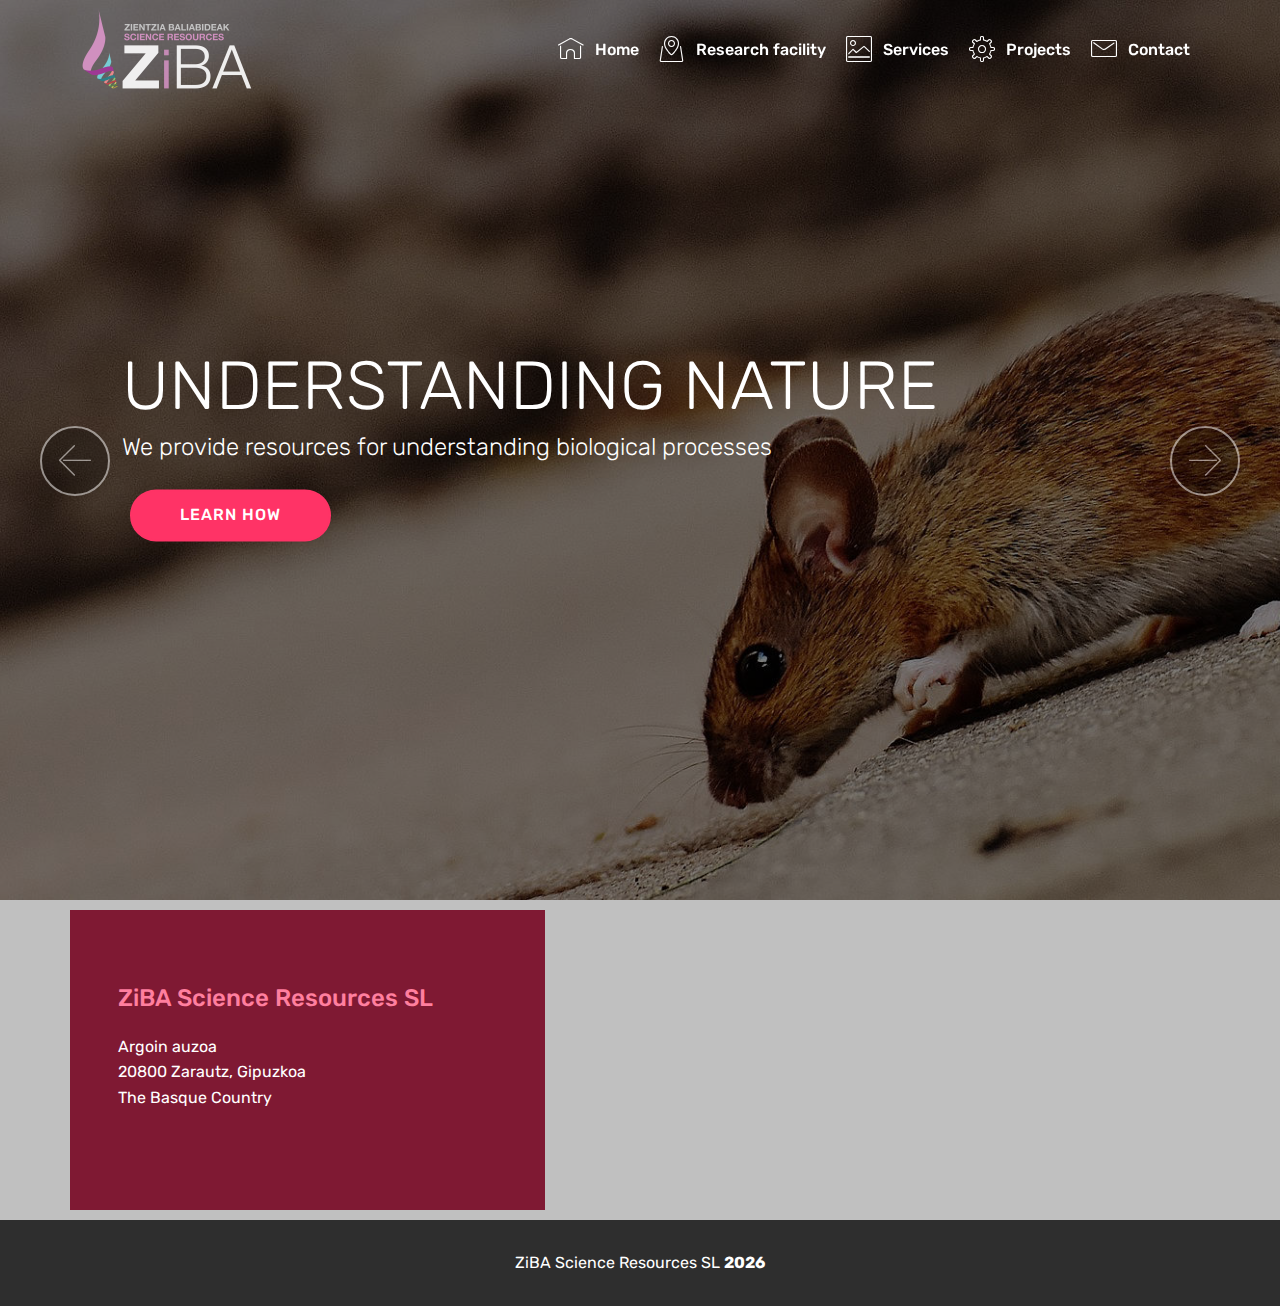
==== commit 29d6c1d3: "Web update" ====
--- a/index.html
+++ b/index.html
@@ -1,10 +1,10 @@
 <!DOCTYPE html>
 <html  >
 <head>
-  <!-- Site made with Mobirise Website Builder v5.5.2, https://mobirise.com -->
+  
   <meta charset="UTF-8">
   <meta http-equiv="X-UA-Compatible" content="IE=edge">
-  <meta name="generator" content="Mobirise v5.5.2, mobirise.com">
+  
   <meta name="viewport" content="width=device-width, initial-scale=1, minimum-scale=1">
   <link rel="shortcut icon" href="assets/images/logo-zuria-1-348x166.png" type="image/x-icon">
   <meta name="description" content="">
@@ -60,7 +60,7 @@
             <div class="navbar-brand">
                 <span class="navbar-logo">
                     <a href="index.html">
-                         <img src="assets/images/logo-zuria-1-348x166.png" alt="Mobirise" title="" style="height: 5.2rem;">
+                         <img src="assets/images/logo-zuria-1-348x166.png" alt="" title="" style="height: 5.2rem;">
                     </a>
                 </span>
                 
@@ -131,11 +131,27 @@
             
             
             <div class="row row-copirayt">
-                <p class="mbr-text mb-0 mbr-fonts-style mbr-white align-center display-7">ZiBA Science Resources SL&nbsp;<strong>2021</strong></p>
+                <p class="mbr-text mb-0 mbr-fonts-style mbr-white align-center display-7">ZiBA Science Resources SL&nbsp;<strong><script>document.write(new Date().getFullYear())</script></strong></p>
             </div>
         </div>
     </div>
-</section><section style="background-color: #fff; font-family: -apple-system, BlinkMacSystemFont, 'Segoe UI', 'Roboto', 'Helvetica Neue', Arial, sans-serif; color:#aaa; font-size:12px; padding: 0; align-items: center; display: flex;"><a href="https://mobirise.site/i" style="flex: 1 1; height: 3rem; padding-left: 1rem;"></a><p style="flex: 0 0 auto; margin:0; padding-right:1rem;">Created with Mobirise - <a href="https://mobirise.site/m" style="color:#aaa;">Details here</a></p></section><script src="assets/popper/popper.min.js"></script>  <script src="assets/web/assets/jquery/jquery.min.js"></script>  <script src="assets/bootstrap/js/bootstrap.min.js"></script>  <script src="assets/tether/tether.min.js"></script>  <script src="assets/smoothscroll/smooth-scroll.js"></script>  <script src="assets/ytplayer/jquery.mb.ytplayer.min.js"></script>  <script src="assets/vimeoplayer/jquery.mb.vimeo_player.js"></script>  <script src="assets/bootstrapcarouselswipe/bootstrap-carousel-swipe.js"></script>  <script src="assets/dropdown/js/nav-dropdown.js"></script>  <script src="assets/dropdown/js/navbar-dropdown.js"></script>  <script src="assets/touchswipe/jquery.touch-swipe.min.js"></script>  <script src="assets/theme/js/script.js"></script>  <script src="assets/slidervideo/script.js"></script>  
+</section>
+
+
+<script src="assets/popper/popper.min.js"></script>
+  <script src="assets/web/assets/jquery/jquery.min.js"></script>
+  <script src="assets/bootstrap/js/bootstrap.min.js"></script>
+  <script src="assets/tether/tether.min.js"></script>
+  <script src="assets/smoothscroll/smooth-scroll.js"></script>
+  <script src="assets/ytplayer/jquery.mb.ytplayer.min.js"></script>
+  <script src="assets/vimeoplayer/jquery.mb.vimeo_player.js"></script>
+  <script src="assets/bootstrapcarouselswipe/bootstrap-carousel-swipe.js"></script>
+  <script src="assets/dropdown/js/nav-dropdown.js"></script>
+  <script src="assets/dropdown/js/navbar-dropdown.js"></script>
+  <script src="assets/touchswipe/jquery.touch-swipe.min.js"></script>
+  <script src="assets/theme/js/script.js"></script>
+  <script src="assets/slidervideo/script.js"></script>
+  
   
   
 </body>
--- a/assets/theme/css/style.css
+++ b/assets/theme/css/style.css
@@ -1132,11 +1132,3 @@
 .dropup .dropdown-toggle::after {
   display: none;
 }
-.engine {
-	position: absolute;
-	text-indent: -2400px;
-	text-align: center;
-	padding: 0;
-	top: 0;
-	left: -2400px;
-}--- a/assets/mobirise/css/mbr-additional.css
+++ b/assets/mobirise/css/mbr-additional.css
@@ -2045,6 +2045,80 @@
   padding-bottom: 0px;
   background-color: #7f1933;
 }
+.cid-tbJy6TOsRy {
+  padding-top: 30px;
+  padding-bottom: 30px;
+  background-color: #efefef;
+}
+.cid-tbJy6TOsRy h2 {
+  text-align: left;
+}
+.cid-tbJy6TOsRy h4 {
+  text-align: left;
+  font-weight: 500;
+}
+.cid-tbJy6TOsRy p {
+  color: #767676;
+  text-align: left;
+}
+.cid-tbJy6TOsRy .aside-content {
+  flex-basis: 100%;
+  -webkit-flex-basis: 100%;
+}
+.cid-tbJy6TOsRy .block-content {
+  display: -webkit-flex;
+  flex-direction: column;
+  -webkit-flex-direction: column;
+  word-break: break-word;
+}
+.cid-tbJy6TOsRy .media {
+  margin: initial;
+  align-items: center;
+  -webkit-align-items: center;
+}
+.cid-tbJy6TOsRy .mbr-figure {
+  align-self: flex-start;
+  -webkit-align-self: flex-start;
+  -webkit-flex-shrink: 0;
+  flex-shrink: 0;
+}
+.cid-tbJy6TOsRy .card-img {
+  padding-right: 2rem;
+  width: auto;
+}
+.cid-tbJy6TOsRy .card-img span {
+  font-size: 72px;
+  color: #707070;
+}
+@media (min-width: 992px) {
+  .cid-tbJy6TOsRy .mbr-figure {
+    padding-right: 4rem;
+    padding-right: 0;
+    padding-left: 4rem;
+  }
+  .cid-tbJy6TOsRy .media-container-row {
+    -webkit-flex-direction: row-reverse;
+  }
+}
+@media (max-width: 991px) {
+  .cid-tbJy6TOsRy .mbr-figure {
+    padding-right: 0;
+    padding-bottom: 1rem;
+    margin-bottom: 2rem;
+    padding-bottom: 0;
+    margin-bottom: 0;
+    padding-top: 1rem;
+    margin-top: 2rem;
+  }
+  .cid-tbJy6TOsRy .media-container-row {
+    -webkit-flex-direction: column-reverse;
+  }
+}
+@media (max-width: 300px) {
+  .cid-tbJy6TOsRy .card-img span {
+    font-size: 40px !important;
+  }
+}
 .cid-sarPs0B35S {
   padding-top: 30px;
   padding-bottom: 15px;
@@ -2733,6 +2807,164 @@
   padding-bottom: 0px;
   background-color: #7f1933;
 }
+.cid-tbJzoyEVNa {
+  padding-top: 0px;
+  padding-bottom: 15px;
+  background-color: #ffffff;
+}
+.cid-tbJzoyEVNa .mbr-section-subtitle {
+  color: #767676;
+  font-weight: 300;
+}
+.cid-tbJzoyEVNa .mbr-content-text {
+  color: #767676;
+  margin-bottom: 0;
+}
+.cid-tbJzoyEVNa .card {
+  word-wrap: break-word;
+  flex-shrink: 0;
+  -webkit-flex-shrink: 0;
+}
+@media (min-width: 992px) {
+  .cid-tbJzoyEVNa .cards-block {
+    border-top: 2px solid #efefef;
+  }
+}
+.cid-tbJzoyEVNa .cards-block .card {
+  border-bottom: 2px solid #efefef;
+  border-radius: 0;
+}
+.cid-tbJzoyEVNa .cards-container {
+  display: flex;
+  -webkit-flex-direction: row;
+  flex-direction: row;
+  -webkit-flex-wrap: wrap;
+  flex-wrap: wrap;
+  -webkit-justify-content: center;
+  justify-content: center;
+  word-break: break-word;
+}
+.cid-tbJzoyEVNa .media-block {
+  flex-shrink: 0;
+  -webkit-flex-shrink: 0;
+}
+@media (min-width: 992px) {
+  .cid-tbJzoyEVNa .media-block {
+    padding-left: 2rem;
+  }
+}
+.cid-tbJzoyEVNa .cards-block {
+  flex-basis: 100%;
+  -webkit-flex-basis: 100%;
+}
+@media (max-width: 991px) {
+  .cid-tbJzoyEVNa .media-block {
+    flex-basis: 100%;
+    -webkit-flex-basis: 100%;
+    padding-left: 0;
+    padding-bottom: 2rem;
+  }
+}
+@media (min-width: 768px) {
+  .cid-tbJzoyEVNa .count {
+    width: 100px;
+  }
+}
+@media (max-width: 767px) {
+  .cid-tbJzoyEVNa .panel-item {
+    -webkit-flex-wrap: wrap;
+    flex-wrap: wrap;
+  }
+  .cid-tbJzoyEVNa .card-img {
+    padding-bottom: 1rem;
+    padding-right: 0 !important;
+    margin: auto;
+  }
+}
+.cid-tbJzoyEVNa .media-container-row {
+  -webkit-flex-direction: row-reverse;
+  flex-direction: row-reverse;
+}
+.cid-tbJzoyEVNa .count {
+  color: #ffffff;
+}
+.cid-tbJAKmgZb9 {
+  padding-top: 0px;
+  padding-bottom: 15px;
+  background-color: #ffffff;
+}
+.cid-tbJAKmgZb9 .mbr-section-subtitle {
+  color: #767676;
+  font-weight: 300;
+}
+.cid-tbJAKmgZb9 .mbr-content-text {
+  color: #767676;
+  margin-bottom: 0;
+}
+.cid-tbJAKmgZb9 .card {
+  word-wrap: break-word;
+  flex-shrink: 0;
+  -webkit-flex-shrink: 0;
+}
+@media (min-width: 992px) {
+  .cid-tbJAKmgZb9 .cards-block {
+    border-top: 2px solid #efefef;
+  }
+}
+.cid-tbJAKmgZb9 .cards-block .card {
+  border-bottom: 2px solid #efefef;
+  border-radius: 0;
+}
+.cid-tbJAKmgZb9 .cards-container {
+  display: flex;
+  -webkit-flex-direction: row;
+  flex-direction: row;
+  -webkit-flex-wrap: wrap;
+  flex-wrap: wrap;
+  -webkit-justify-content: center;
+  justify-content: center;
+  word-break: break-word;
+}
+.cid-tbJAKmgZb9 .media-block {
+  flex-shrink: 0;
+  -webkit-flex-shrink: 0;
+}
+@media (min-width: 992px) {
+  .cid-tbJAKmgZb9 .media-block {
+    padding-right: 2rem;
+  }
+}
+.cid-tbJAKmgZb9 .cards-block {
+  flex-basis: 100%;
+  -webkit-flex-basis: 100%;
+}
+@media (max-width: 991px) {
+  .cid-tbJAKmgZb9 .media-block {
+    flex-basis: 100%;
+    -webkit-flex-basis: 100%;
+    padding-left: 0;
+    padding-bottom: 2rem;
+  }
+}
+@media (min-width: 768px) {
+  .cid-tbJAKmgZb9 .count {
+    width: 100px;
+  }
+}
+@media (max-width: 767px) {
+  .cid-tbJAKmgZb9 .panel-item {
+    -webkit-flex-wrap: wrap;
+    flex-wrap: wrap;
+  }
+  .cid-tbJAKmgZb9 .card-img {
+    padding-bottom: 1rem;
+    padding-right: 0 !important;
+    margin: auto;
+  }
+}
+.cid-tbJAKmgZb9 .count {
+  color: #ffffff;
+}
 .cid-sarQ16Iifo {
   padding-top: 0px;
   padding-bottom: 15px;
@@ -2812,83 +3044,6 @@
   flex-direction: row-reverse;
 }
 .cid-sarQ16Iifo .count {
-  color: #ffffff;
-}
-.cid-sarQqkifdG {
-  padding-top: 0px;
-  padding-bottom: 30px;
-  background-color: #ffffff;
-}
-.cid-sarQqkifdG .mbr-section-subtitle {
-  color: #767676;
-  font-weight: 300;
-}
-.cid-sarQqkifdG .mbr-content-text {
-  color: #767676;
-  margin-bottom: 0;
-}
-.cid-sarQqkifdG .card {
-  word-wrap: break-word;
-  flex-shrink: 0;
-  -webkit-flex-shrink: 0;
-}
-@media (min-width: 992px) {
-  .cid-sarQqkifdG .cards-block {
-    border-top: 2px solid #efefef;
-  }
-}
-.cid-sarQqkifdG .cards-block .card {
-  border-bottom: 2px solid #efefef;
-  border-radius: 0;
-}
-.cid-sarQqkifdG .cards-container {
-  display: flex;
-  -webkit-flex-direction: row;
-  flex-direction: row;
-  -webkit-flex-wrap: wrap;
-  flex-wrap: wrap;
-  -webkit-justify-content: center;
-  justify-content: center;
-  word-break: break-word;
-}
-.cid-sarQqkifdG .media-block {
-  flex-shrink: 0;
-  -webkit-flex-shrink: 0;
-}
-@media (min-width: 992px) {
-  .cid-sarQqkifdG .media-block {
-    padding-right: 2rem;
-  }
-}
-.cid-sarQqkifdG .cards-block {
-  flex-basis: 100%;
-  -webkit-flex-basis: 100%;
-}
-@media (max-width: 991px) {
-  .cid-sarQqkifdG .media-block {
-    flex-basis: 100%;
-    -webkit-flex-basis: 100%;
-    padding-left: 0;
-    padding-bottom: 2rem;
-  }
-}
-@media (min-width: 768px) {
-  .cid-sarQqkifdG .count {
-    width: 100px;
-  }
-}
-@media (max-width: 767px) {
-  .cid-sarQqkifdG .panel-item {
-    -webkit-flex-wrap: wrap;
-    flex-wrap: wrap;
-  }
-  .cid-sarQqkifdG .card-img {
-    padding-bottom: 1rem;
-    padding-right: 0 !important;
-    margin: auto;
-  }
-}
-.cid-sarQqkifdG .count {
   color: #ffffff;
 }
 .cid-sarP2b6q38 {
--- a/assets/mobirise/css/mbr-additional.css
+++ b/assets/mobirise/css/mbr-additional.css
@@ -2045,6 +2045,80 @@
   padding-bottom: 0px;
   background-color: #7f1933;
 }
+.cid-tbJy6TOsRy {
+  padding-top: 30px;
+  padding-bottom: 30px;
+  background-color: #efefef;
+}
+.cid-tbJy6TOsRy h2 {
+  text-align: left;
+}
+.cid-tbJy6TOsRy h4 {
+  text-align: left;
+  font-weight: 500;
+}
+.cid-tbJy6TOsRy p {
+  color: #767676;
+  text-align: left;
+}
+.cid-tbJy6TOsRy .aside-content {
+  flex-basis: 100%;
+  -webkit-flex-basis: 100%;
+}
+.cid-tbJy6TOsRy .block-content {
+  display: -webkit-flex;
+  flex-direction: column;
+  -webkit-flex-direction: column;
+  word-break: break-word;
+}
+.cid-tbJy6TOsRy .media {
+  margin: initial;
+  align-items: center;
+  -webkit-align-items: center;
+}
+.cid-tbJy6TOsRy .mbr-figure {
+  align-self: flex-start;
+  -webkit-align-self: flex-start;
+  -webkit-flex-shrink: 0;
+  flex-shrink: 0;
+}
+.cid-tbJy6TOsRy .card-img {
+  padding-right: 2rem;
+  width: auto;
+}
+.cid-tbJy6TOsRy .card-img span {
+  font-size: 72px;
+  color: #707070;
+}
+@media (min-width: 992px) {
+  .cid-tbJy6TOsRy .mbr-figure {
+    padding-right: 4rem;
+    padding-right: 0;
+    padding-left: 4rem;
+  }
+  .cid-tbJy6TOsRy .media-container-row {
+    -webkit-flex-direction: row-reverse;
+  }
+}
+@media (max-width: 991px) {
+  .cid-tbJy6TOsRy .mbr-figure {
+    padding-right: 0;
+    padding-bottom: 1rem;
+    margin-bottom: 2rem;
+    padding-bottom: 0;
+    margin-bottom: 0;
+    padding-top: 1rem;
+    margin-top: 2rem;
+  }
+  .cid-tbJy6TOsRy .media-container-row {
+    -webkit-flex-direction: column-reverse;
+  }
+}
+@media (max-width: 300px) {
+  .cid-tbJy6TOsRy .card-img span {
+    font-size: 40px !important;
+  }
+}
 .cid-sarPs0B35S {
   padding-top: 30px;
   padding-bottom: 15px;
@@ -2733,6 +2807,164 @@
   padding-bottom: 0px;
   background-color: #7f1933;
 }
+.cid-tbJzoyEVNa {
+  padding-top: 0px;
+  padding-bottom: 15px;
+  background-color: #ffffff;
+}
+.cid-tbJzoyEVNa .mbr-section-subtitle {
+  color: #767676;
+  font-weight: 300;
+}
+.cid-tbJzoyEVNa .mbr-content-text {
+  color: #767676;
+  margin-bottom: 0;
+}
+.cid-tbJzoyEVNa .card {
+  word-wrap: break-word;
+  flex-shrink: 0;
+  -webkit-flex-shrink: 0;
+}
+@media (min-width: 992px) {
+  .cid-tbJzoyEVNa .cards-block {
+    border-top: 2px solid #efefef;
+  }
+}
+.cid-tbJzoyEVNa .cards-block .card {
+  border-bottom: 2px solid #efefef;
+  border-radius: 0;
+}
+.cid-tbJzoyEVNa .cards-container {
+  display: flex;
+  -webkit-flex-direction: row;
+  flex-direction: row;
+  -webkit-flex-wrap: wrap;
+  flex-wrap: wrap;
+  -webkit-justify-content: center;
+  justify-content: center;
+  word-break: break-word;
+}
+.cid-tbJzoyEVNa .media-block {
+  flex-shrink: 0;
+  -webkit-flex-shrink: 0;
+}
+@media (min-width: 992px) {
+  .cid-tbJzoyEVNa .media-block {
+    padding-left: 2rem;
+  }
+}
+.cid-tbJzoyEVNa .cards-block {
+  flex-basis: 100%;
+  -webkit-flex-basis: 100%;
+}
+@media (max-width: 991px) {
+  .cid-tbJzoyEVNa .media-block {
+    flex-basis: 100%;
+    -webkit-flex-basis: 100%;
+    padding-left: 0;
+    padding-bottom: 2rem;
+  }
+}
+@media (min-width: 768px) {
+  .cid-tbJzoyEVNa .count {
+    width: 100px;
+  }
+}
+@media (max-width: 767px) {
+  .cid-tbJzoyEVNa .panel-item {
+    -webkit-flex-wrap: wrap;
+    flex-wrap: wrap;
+  }
+  .cid-tbJzoyEVNa .card-img {
+    padding-bottom: 1rem;
+    padding-right: 0 !important;
+    margin: auto;
+  }
+}
+.cid-tbJzoyEVNa .media-container-row {
+  -webkit-flex-direction: row-reverse;
+  flex-direction: row-reverse;
+}
+.cid-tbJzoyEVNa .count {
+  color: #ffffff;
+}
+.cid-tbJAKmgZb9 {
+  padding-top: 0px;
+  padding-bottom: 15px;
+  background-color: #ffffff;
+}
+.cid-tbJAKmgZb9 .mbr-section-subtitle {
+  color: #767676;
+  font-weight: 300;
+}
+.cid-tbJAKmgZb9 .mbr-content-text {
+  color: #767676;
+  margin-bottom: 0;
+}
+.cid-tbJAKmgZb9 .card {
+  word-wrap: break-word;
+  flex-shrink: 0;
+  -webkit-flex-shrink: 0;
+}
+@media (min-width: 992px) {
+  .cid-tbJAKmgZb9 .cards-block {
+    border-top: 2px solid #efefef;
+  }
+}
+.cid-tbJAKmgZb9 .cards-block .card {
+  border-bottom: 2px solid #efefef;
+  border-radius: 0;
+}
+.cid-tbJAKmgZb9 .cards-container {
+  display: flex;
+  -webkit-flex-direction: row;
+  flex-direction: row;
+  -webkit-flex-wrap: wrap;
+  flex-wrap: wrap;
+  -webkit-justify-content: center;
+  justify-content: center;
+  word-break: break-word;
+}
+.cid-tbJAKmgZb9 .media-block {
+  flex-shrink: 0;
+  -webkit-flex-shrink: 0;
+}
+@media (min-width: 992px) {
+  .cid-tbJAKmgZb9 .media-block {
+    padding-right: 2rem;
+  }
+}
+.cid-tbJAKmgZb9 .cards-block {
+  flex-basis: 100%;
+  -webkit-flex-basis: 100%;
+}
+@media (max-width: 991px) {
+  .cid-tbJAKmgZb9 .media-block {
+    flex-basis: 100%;
+    -webkit-flex-basis: 100%;
+    padding-left: 0;
+    padding-bottom: 2rem;
+  }
+}
+@media (min-width: 768px) {
+  .cid-tbJAKmgZb9 .count {
+    width: 100px;
+  }
+}
+@media (max-width: 767px) {
+  .cid-tbJAKmgZb9 .panel-item {
+    -webkit-flex-wrap: wrap;
+    flex-wrap: wrap;
+  }
+  .cid-tbJAKmgZb9 .card-img {
+    padding-bottom: 1rem;
+    padding-right: 0 !important;
+    margin: auto;
+  }
+}
+.cid-tbJAKmgZb9 .count {
+  color: #ffffff;
+}
 .cid-sarQ16Iifo {
   padding-top: 0px;
   padding-bottom: 15px;
@@ -2812,83 +3044,6 @@
   flex-direction: row-reverse;
 }
 .cid-sarQ16Iifo .count {
-  color: #ffffff;
-}
-.cid-sarQqkifdG {
-  padding-top: 0px;
-  padding-bottom: 30px;
-  background-color: #ffffff;
-}
-.cid-sarQqkifdG .mbr-section-subtitle {
-  color: #767676;
-  font-weight: 300;
-}
-.cid-sarQqkifdG .mbr-content-text {
-  color: #767676;
-  margin-bottom: 0;
-}
-.cid-sarQqkifdG .card {
-  word-wrap: break-word;
-  flex-shrink: 0;
-  -webkit-flex-shrink: 0;
-}
-@media (min-width: 992px) {
-  .cid-sarQqkifdG .cards-block {
-    border-top: 2px solid #efefef;
-  }
-}
-.cid-sarQqkifdG .cards-block .card {
-  border-bottom: 2px solid #efefef;
-  border-radius: 0;
-}
-.cid-sarQqkifdG .cards-container {
-  display: flex;
-  -webkit-flex-direction: row;
-  flex-direction: row;
-  -webkit-flex-wrap: wrap;
-  flex-wrap: wrap;
-  -webkit-justify-content: center;
-  justify-content: center;
-  word-break: break-word;
-}
-.cid-sarQqkifdG .media-block {
-  flex-shrink: 0;
-  -webkit-flex-shrink: 0;
-}
-@media (min-width: 992px) {
-  .cid-sarQqkifdG .media-block {
-    padding-right: 2rem;
-  }
-}
-.cid-sarQqkifdG .cards-block {
-  flex-basis: 100%;
-  -webkit-flex-basis: 100%;
-}
-@media (max-width: 991px) {
-  .cid-sarQqkifdG .media-block {
-    flex-basis: 100%;
-    -webkit-flex-basis: 100%;
-    padding-left: 0;
-    padding-bottom: 2rem;
-  }
-}
-@media (min-width: 768px) {
-  .cid-sarQqkifdG .count {
-    width: 100px;
-  }
-}
-@media (max-width: 767px) {
-  .cid-sarQqkifdG .panel-item {
-    -webkit-flex-wrap: wrap;
-    flex-wrap: wrap;
-  }
-  .cid-sarQqkifdG .card-img {
-    padding-bottom: 1rem;
-    padding-right: 0 !important;
-    margin: auto;
-  }
-}
-.cid-sarQqkifdG .count {
   color: #ffffff;
 }
 .cid-sarP2b6q38 {
